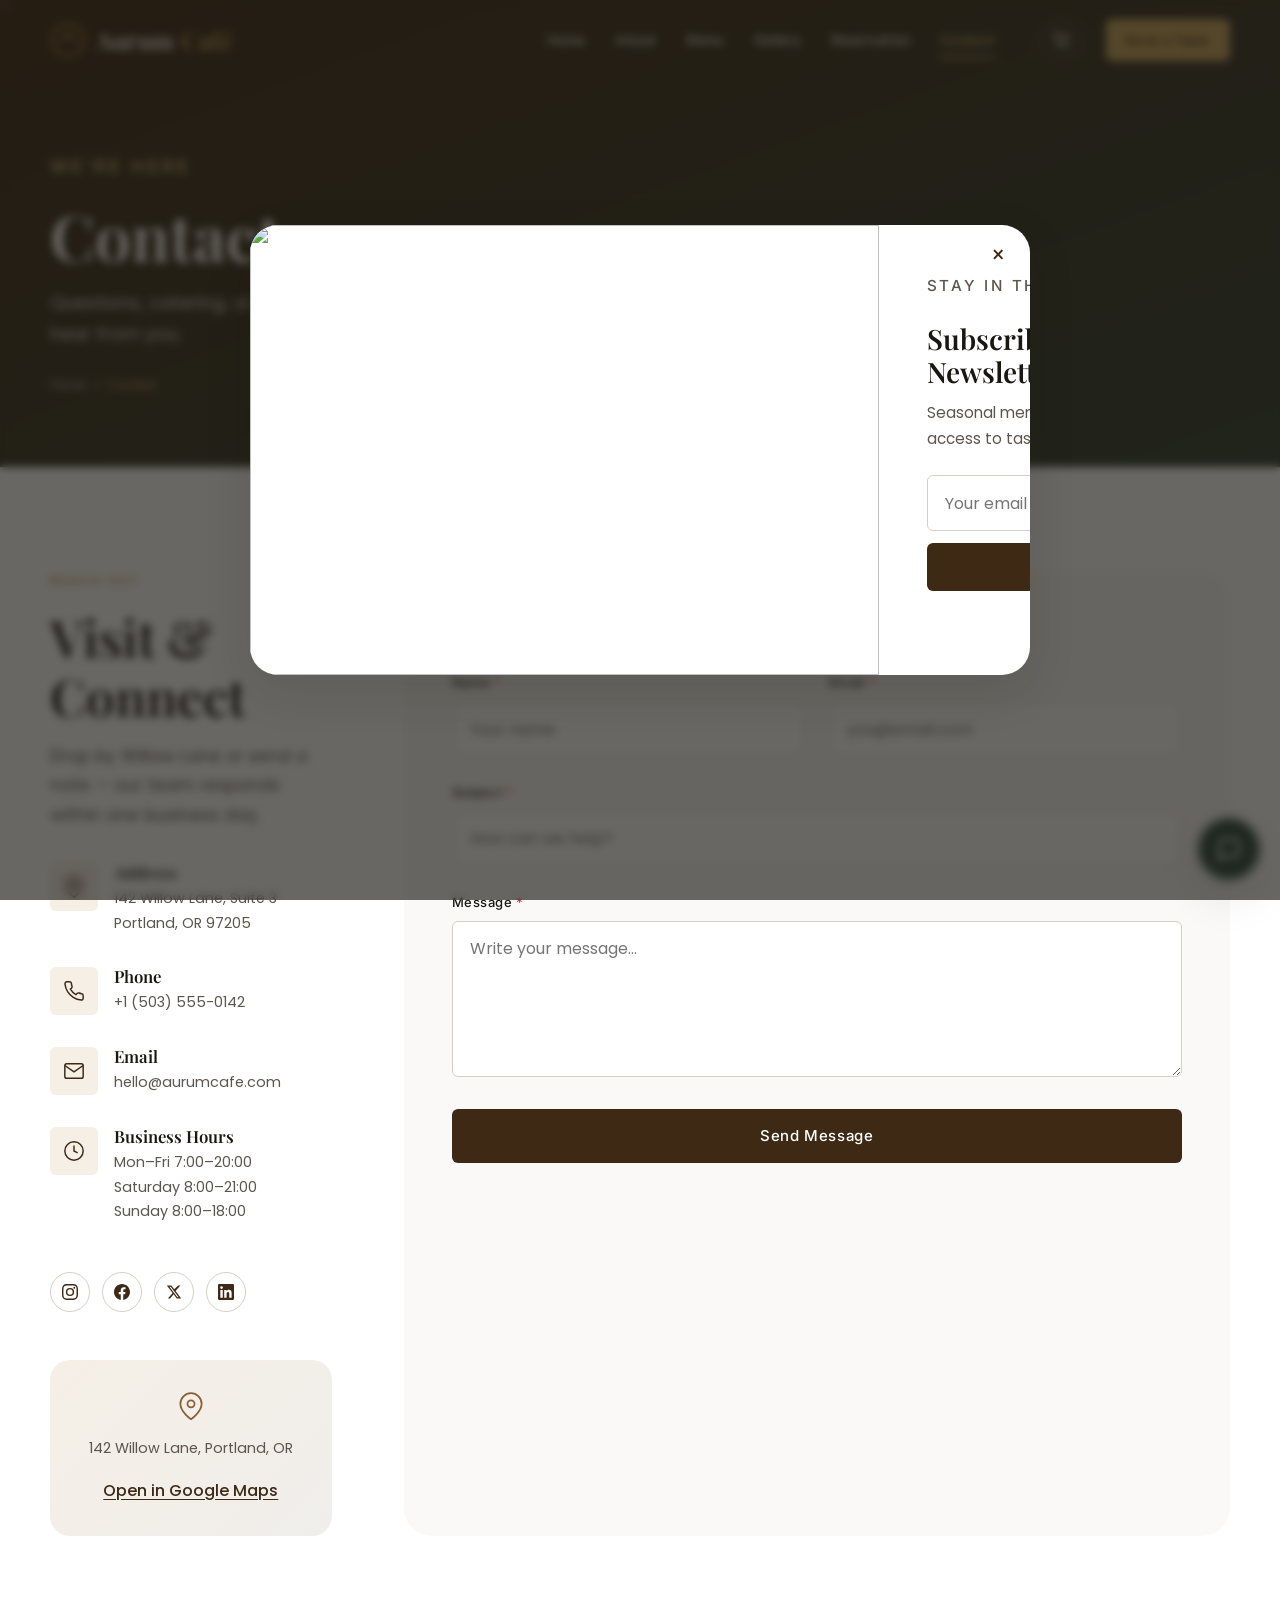
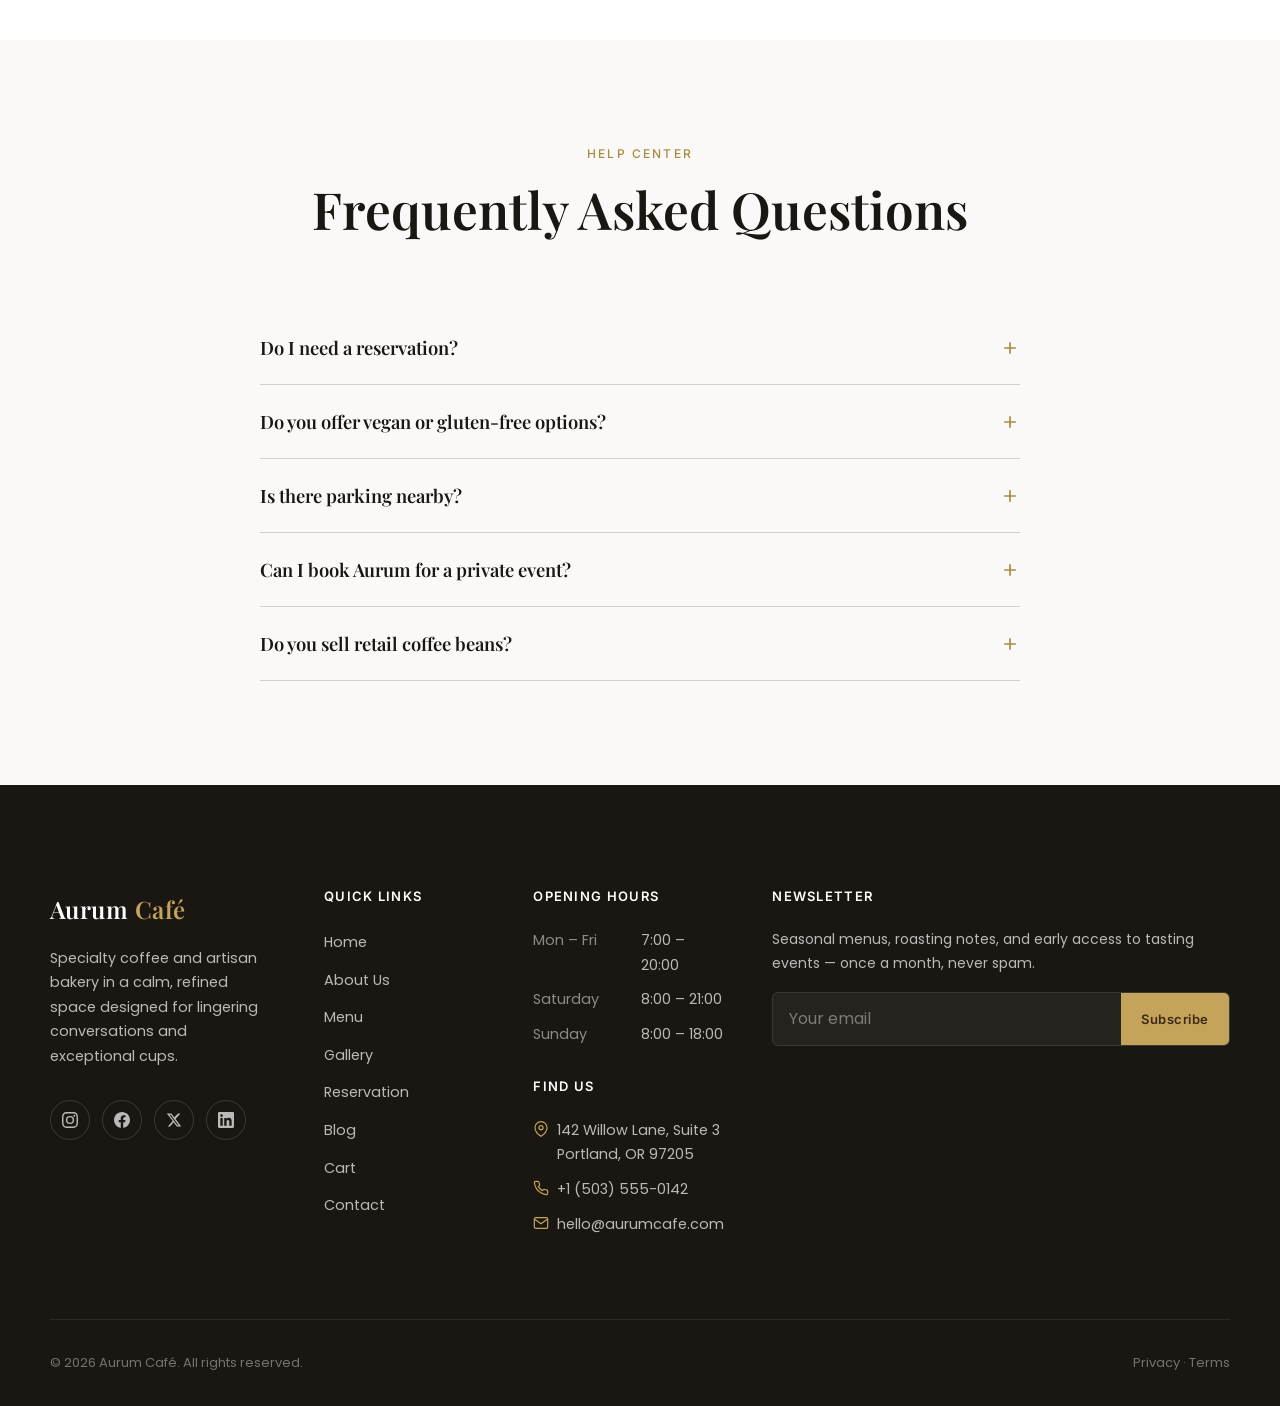
==== pages/contact.html @ f0be3039 "Initial project upload" ====
<!DOCTYPE html>
<html lang="en">
<head>
  <meta charset="UTF-8">
  <meta name="viewport" content="width=device-width, initial-scale=1.0">
  <meta name="description" content="Contact Aurum Café — address, phone, email, hours, and frequently asked questions.">
  <title>Contact — Aurum Café</title>
  <link rel="preconnect" href="https://fonts.googleapis.com">
  <link rel="preconnect" href="https://fonts.gstatic.com" crossorigin>
  <link href="https://fonts.googleapis.com/css2?family=Inter:wght@400;500;600&family=Playfair+Display:ital,wght@0,500;0,600;0,700;1,500&family=Poppins:wght@300;400;500;600&display=swap" rel="stylesheet">
  <link rel="stylesheet" href="../assets/css/style.css">
  <link rel="stylesheet" href="../assets/css/responsive.css">
  <link rel="icon" href="data:image/svg+xml,<svg xmlns='http://www.w3.org/2000/svg' viewBox='0 0 100 100'><text y='.9em' font-size='90'>☕</text></svg>">
</head>
<body>
  <div class="page-loader" aria-hidden="true"><div class="page-loader__brand">Aurum <span>Café</span></div></div>

  <header class="site-header" role="banner">
    <div class="container header-inner">
      <a href="../index.html" class="logo" aria-label="Aurum Café Home">
        <span class="logo-mark" aria-hidden="true"><svg viewBox="0 0 40 40" fill="none"><circle cx="20" cy="20" r="18" stroke="#c4a35a" stroke-width="2"/><path d="M12 24c2-6 4-10 8-10s6 4 8 10" stroke="#c4a35a" stroke-width="1.8" stroke-linecap="round"/><circle cx="20" cy="14" r="2.5" fill="#c4a35a"/></svg></span>
        <span class="logo-text">Aurum <span>Café</span></span>
      </a>
      <div class="header-actions header-actions--mobile">
        <a href="cart.html" class="nav-cart" aria-label="Shopping cart"><svg viewBox="0 0 24 24" fill="none" stroke="currentColor" stroke-width="1.8"><path d="M6 6h15l-1.5 9h-12z"/><circle cx="9" cy="20" r="1.2"/><circle cx="18" cy="20" r="1.2"/><path d="M6 6L5 3H2"/></svg><span class="nav-cart__count" data-cart-count hidden>0</span></a>
      </div>
      <button class="nav-toggle" aria-label="Open menu"><span></span><span></span><span></span></button>
      <nav class="nav" role="navigation" aria-label="Main">
        <ul class="nav-list">
          <li><a href="../index.html" class="nav-link">Home</a></li>
          <li><a href="about.html" class="nav-link">About</a></li>
          <li><a href="menu.html" class="nav-link">Menu</a></li>
          <li><a href="gallery.html" class="nav-link">Gallery</a></li>
          <li><a href="reservation.html" class="nav-link">Reservation</a></li>
          <li><a href="contact.html" class="nav-link">Contact</a></li>
        </ul>
        <div class="header-actions header-actions--desktop">
          <a href="cart.html" class="nav-cart" aria-label="Shopping cart"><svg viewBox="0 0 24 24" fill="none" stroke="currentColor" stroke-width="1.8"><path d="M6 6h15l-1.5 9h-12z"/><circle cx="9" cy="20" r="1.2"/><circle cx="18" cy="20" r="1.2"/><path d="M6 6L5 3H2"/></svg><span class="nav-cart__count" data-cart-count hidden>0</span></a>
          <a href="reservation.html" class="btn btn--gold btn--sm nav-cta">Book a Table</a>
        </div>
      </nav>
    </div>
  </header>

  <main>
    <section class="page-hero">
      <div class="page-hero__bg">
        <img src="https://images.unsplash.com/photo-1453614512568-c4024d13c247?auto=format&fit=crop&w=1600&q=80" alt="Café exterior" width="1600" height="900">
      </div>
      <div class="page-hero__overlay" aria-hidden="true"></div>
      <div class="container page-hero__content">
        <p class="eyebrow">We're Here</p>
        <h1>Contact</h1>
        <p>Questions, catering, or a simple hello — we'd love to hear from you.</p>
        <nav class="breadcrumb" aria-label="Breadcrumb"><a href="../index.html">Home</a> / <span>Contact</span></nav>
      </div>
    </section>

    <section class="section">
      <div class="container">
        <div class="contact-layout">
          <div class="reveal">
            <p class="eyebrow">Reach Out</p>
            <h2 class="section-title">Visit & Connect</h2>
            <p class="section-lead" style="margin-bottom: 2rem;">Drop by Willow Lane or send a note — our team responds within one business day.</p>

            <div class="contact-details">
              <div class="contact-detail">
                <div class="contact-detail__icon">
                  <svg viewBox="0 0 24 24" fill="none" stroke="currentColor" stroke-width="1.6"><path d="M21 10c0 7-9 13-9 13s-9-6-9-13a9 9 0 0118 0z"/><circle cx="12" cy="10" r="3"/></svg>
                </div>
                <div>
                  <h3>Address</h3>
                  <p>142 Willow Lane, Suite 3<br>Portland, OR 97205</p>
                </div>
              </div>
              <div class="contact-detail">
                <div class="contact-detail__icon">
                  <svg viewBox="0 0 24 24" fill="none" stroke="currentColor" stroke-width="1.6"><path d="M22 16.92v3a2 2 0 01-2.18 2 19.79 19.79 0 01-8.63-3.07 19.5 19.5 0 01-6-6 19.79 19.79 0 01-3.07-8.67A2 2 0 014.11 2h3a2 2 0 012 1.72c.127.96.361 1.903.7 2.81a2 2 0 01-.45 2.11L8.09 9.91a16 16 0 006 6l1.27-1.27a2 2 0 012.11-.45c.907.339 1.85.573 2.81.7A2 2 0 0122 16.92z"/></svg>
                </div>
                <div>
                  <h3>Phone</h3>
                  <p><a href="tel:+15035550142">+1 (503) 555-0142</a></p>
                </div>
              </div>
              <div class="contact-detail">
                <div class="contact-detail__icon">
                  <svg viewBox="0 0 24 24" fill="none" stroke="currentColor" stroke-width="1.6"><path d="M4 4h16c1.1 0 2 .9 2 2v12c0 1.1-.9 2-2 2H4c-1.1 0-2-.9-2-2V6c0-1.1.9-2 2-2z"/><path d="M22 6l-10 7L2 6"/></svg>
                </div>
                <div>
                  <h3>Email</h3>
                  <p><a href="mailto:hello@aurumcafe.com">hello@aurumcafe.com</a></p>
                </div>
              </div>
              <div class="contact-detail">
                <div class="contact-detail__icon">
                  <svg viewBox="0 0 24 24" fill="none" stroke="currentColor" stroke-width="1.6"><circle cx="12" cy="12" r="10"/><path d="M12 6v6l4 2"/></svg>
                </div>
                <div>
                  <h3>Business Hours</h3>
                  <p>Mon–Fri 7:00–20:00<br>Saturday 8:00–21:00<br>Sunday 8:00–18:00</p>
                </div>
              </div>
            </div>

            <div class="footer-social mt-2xl" style="justify-content:flex-start">
              <a href="https://instagram.com" class="social-link" style="border-color:var(--color-mid-gray);color:var(--color-coffee)" aria-label="Instagram" target="_blank" rel="noopener noreferrer"><svg viewBox="0 0 24 24" fill="currentColor"><path d="M12 2.163c3.204 0 3.584.012 4.85.07 3.252.148 4.771 1.691 4.919 4.919.058 1.265.069 1.645.069 4.849 0 3.205-.012 3.584-.069 4.849-.149 3.225-1.664 4.771-4.919 4.919-1.266.058-1.644.07-4.85.07-3.204 0-3.584-.012-4.849-.07-3.26-.149-4.771-1.699-4.919-4.92-.058-1.265-.07-1.644-.07-4.849 0-3.204.013-3.583.07-4.849.149-3.227 1.664-4.771 4.919-4.919 1.266-.057 1.645-.069 4.849-.069zM12 0C8.741 0 8.333.014 7.053.072 2.695.272.273 2.69.073 7.052.014 8.333 0 8.741 0 12c0 3.259.014 3.668.072 4.948.2 4.358 2.618 6.78 6.98 6.98C8.333 23.986 8.741 24 12 24c3.259 0 3.668-.014 4.948-.072 4.354-.2 6.782-2.618 6.979-6.98.059-1.28.073-1.689.073-4.948 0-3.259-.014-3.667-.072-4.947-.196-4.354-2.617-6.78-6.979-6.98C15.668.014 15.259 0 12 0zm0 5.838a6.162 6.162 0 100 12.324 6.162 6.162 0 000-12.324zM12 16a4 4 0 110-8 4 4 0 010 8zm6.406-11.845a1.44 1.44 0 100 2.881 1.44 1.44 0 000-2.881z"/></svg></a>
              <a href="https://facebook.com" class="social-link" style="border-color:var(--color-mid-gray);color:var(--color-coffee)" aria-label="Facebook" target="_blank" rel="noopener noreferrer"><svg viewBox="0 0 24 24" fill="currentColor"><path d="M24 12.073c0-6.627-5.373-12-12-12s-12 5.373-12 12c0 5.99 4.388 10.954 10.125 11.854v-8.385H7.078v-3.47h3.047V9.43c0-3.007 1.792-4.669 4.533-4.669 1.312 0 2.686.235 2.686.235v2.953H15.83c-1.491 0-1.956.925-1.956 1.874v2.25h3.328l-.532 3.47h-2.796v8.385C19.612 23.027 24 18.062 24 12.073z"/></svg></a>
              <a href="https://twitter.com" class="social-link" style="border-color:var(--color-mid-gray);color:var(--color-coffee)" aria-label="Twitter / X" target="_blank" rel="noopener noreferrer"><svg viewBox="0 0 24 24" fill="currentColor"><path d="M18.244 2.25h3.308l-7.227 8.26 8.502 11.24H16.17l-4.714-6.231-5.401 6.231H2.744l7.227-8.26L1.254 2.25H8.08l4.253 5.622L18.244 2.25zm-1.161 17.52h1.833L7.084 4.126H5.117L17.083 19.77z"/></svg></a>
              <a href="https://linkedin.com" class="social-link" style="border-color:var(--color-mid-gray);color:var(--color-coffee)" aria-label="LinkedIn" target="_blank" rel="noopener noreferrer"><svg viewBox="0 0 24 24" fill="currentColor"><path d="M20.447 20.452h-3.554v-5.569c0-1.328-.027-3.037-1.852-3.037-1.853 0-2.136 1.445-2.136 2.939v5.667H9.351V9h3.414v1.561h.046c.477-.9 1.637-1.85 3.37-1.85 3.601 0 4.267 2.37 4.267 5.455v6.286zM5.337 7.433a2.062 2.062 0 01-2.063-2.065 2.064 2.064 0 112.063 2.065zm1.782 13.019H3.555V9h3.564v11.452zM22.225 0H1.771C.792 0 0 .774 0 1.729v20.542C0 23.227.792 24 1.771 24h20.451C23.2 24 24 23.227 24 22.271V1.729C24 .774 23.2 0 22.222 0h.003z"/></svg></a>
            </div>

            <div class="map-embed mt-2xl">
              <div class="map-placeholder">
                <svg viewBox="0 0 24 24" fill="none" stroke="currentColor" stroke-width="1.5"><path d="M21 10c0 7-9 13-9 13s-9-6-9-13a9 9 0 0118 0z"/><circle cx="12" cy="10" r="3"/></svg>
                <p>142 Willow Lane, Portland, OR</p>
                <a href="https://maps.google.com/?q=Portland+OR+97205" target="_blank" rel="noopener noreferrer">Open in Google Maps</a>
              </div>
              <!-- Replace map-placeholder with a live iframe when you have an API key:
              <iframe title="Aurum Café location" src="https://www.google.com/maps/embed?pb=..." loading="lazy" referrerpolicy="no-referrer-when-downgrade" allowfullscreen></iframe>
              -->
            </div>
          </div>

          <div class="contact-form-wrap reveal reveal-delay-2">
            <h3 style="font-family:var(--font-display);font-size:1.5rem;margin-bottom:1.5rem;">Send a Message</h3>
            <form id="contact-form" data-validate novalidate>
              <div class="form-grid">
                <div class="form-group">
                  <label for="contact-name">Name <span class="req">*</span></label>
                  <input class="form-control" type="text" id="contact-name" name="name" placeholder="Your name" data-validate="required|min:2" autocomplete="name">
                  <span class="form-error">This field is required.</span>
                </div>
                <div class="form-group">
                  <label for="contact-email">Email <span class="req">*</span></label>
                  <input class="form-control" type="email" id="contact-email" name="email" placeholder="you@email.com" data-validate="required|email" autocomplete="email">
                  <span class="form-error">Please enter a valid email.</span>
                </div>
                <div class="form-group form-group--full">
                  <label for="contact-subject">Subject <span class="req">*</span></label>
                  <input class="form-control" type="text" id="contact-subject" name="subject" placeholder="How can we help?" data-validate="required|min:3">
                  <span class="form-error">Please enter a subject.</span>
                </div>
                <div class="form-group form-group--full">
                  <label for="contact-message">Message <span class="req">*</span></label>
                  <textarea class="form-control" id="contact-message" name="message" placeholder="Write your message…" rows="5" data-validate="required|min:10"></textarea>
                  <span class="form-error">Please enter at least 10 characters.</span>
                </div>
              </div>
              <button type="submit" class="btn btn--primary btn--lg mt-xl" style="width:100%">Send Message</button>
            </form>

            <div class="form-success" role="status">
              <div class="form-success__icon">
                <svg viewBox="0 0 24 24" fill="none" stroke="currentColor" stroke-width="2.5"><path d="M20 6L9 17l-5-5"/></svg>
              </div>
              <h3>Message Sent</h3>
              <p>Thank you for writing. Our team will reply within one business day.</p>
              <a href="../index.html" class="btn btn--secondary mt-xl">Back to Home</a>
            </div>
          </div>
        </div>
      </div>
    </section>

    <!-- FAQ -->
    <section class="section section--gray">
      <div class="container">
        <div class="section-header section-header--center reveal">
          <p class="eyebrow">Help Center</p>
          <h2 class="section-title">Frequently Asked Questions</h2>
        </div>
        <div class="faq-list reveal">
          <div class="faq-item">
            <button class="faq-question" type="button" aria-expanded="false">
              Do I need a reservation?
              <svg viewBox="0 0 24 24" fill="none" stroke="currentColor" stroke-width="2"><path d="M12 5v14M5 12h14"/></svg>
            </button>
            <div class="faq-answer">
              <p>Walk-ins are welcome. We recommend reserving for weekends, brunch, and parties of four or more so we can hold your preferred time.</p>
            </div>
          </div>
          <div class="faq-item">
            <button class="faq-question" type="button" aria-expanded="false">
              Do you offer vegan or gluten-free options?
              <svg viewBox="0 0 24 24" fill="none" stroke="currentColor" stroke-width="2"><path d="M12 5v14M5 12h14"/></svg>
            </button>
            <div class="faq-answer">
              <p>Yes. Plant-based milks are available for all drinks, and our kitchen marks vegan and gluten-conscious plates clearly on the menu. Ask staff about daily allergen notes.</p>
            </div>
          </div>
          <div class="faq-item">
            <button class="faq-question" type="button" aria-expanded="false">
              Is there parking nearby?
              <svg viewBox="0 0 24 24" fill="none" stroke="currentColor" stroke-width="2"><path d="M12 5v14M5 12h14"/></svg>
            </button>
            <div class="faq-answer">
              <p>Street parking is available on Willow Lane, with a public garage two blocks east on Oak Street. Bike racks are located at our entrance.</p>
            </div>
          </div>
          <div class="faq-item">
            <button class="faq-question" type="button" aria-expanded="false">
              Can I book Aurum for a private event?
              <svg viewBox="0 0 24 24" fill="none" stroke="currentColor" stroke-width="2"><path d="M12 5v14M5 12h14"/></svg>
            </button>
            <div class="faq-answer">
              <p>We host small private tastings and after-hours gatherings. Email <a href="mailto:hello@aurumcafe.com">hello@aurumcafe.com</a> with your date and guest count — we'll send a custom proposal.</p>
            </div>
          </div>
          <div class="faq-item">
            <button class="faq-question" type="button" aria-expanded="false">
              Do you sell retail coffee beans?
              <svg viewBox="0 0 24 24" fill="none" stroke="currentColor" stroke-width="2"><path d="M12 5v14M5 12h14"/></svg>
            </button>
            <div class="faq-answer">
              <p>Yes. Whole-bean bags of our current roast are available at the counter, with grind-to-order on request. Ask about our subscription for monthly deliveries.</p>
            </div>
          </div>
        </div>
      </div>
    </section>
  </main>

    <footer class="site-footer" role="contentinfo">
    <div class="container">
      <div class="footer-grid">
        <div class="footer-brand">
          <a href="../index.html" class="logo">
            <span class="logo-text">Aurum <span>Café</span></span>
          </a>
          <p>Specialty coffee and artisan bakery in a calm, refined space designed for lingering conversations and exceptional cups.</p>
          <div class="footer-social">
            <a href="https://instagram.com" class="social-link" aria-label="Instagram" target="_blank" rel="noopener noreferrer">
              <svg viewBox="0 0 24 24" fill="currentColor"><path d="M12 2.163c3.204 0 3.584.012 4.85.07 3.252.148 4.771 1.691 4.919 4.919.058 1.265.069 1.645.069 4.849 0 3.205-.012 3.584-.069 4.849-.149 3.225-1.664 4.771-4.919 4.919-1.266.058-1.644.07-4.85.07-3.204 0-3.584-.012-4.849-.07-3.26-.149-4.771-1.699-4.919-4.92-.058-1.265-.07-1.644-.07-4.849 0-3.204.013-3.583.07-4.849.149-3.227 1.664-4.771 4.919-4.919 1.266-.057 1.645-.069 4.849-.069zM12 0C8.741 0 8.333.014 7.053.072 2.695.272.273 2.69.073 7.052.014 8.333 0 8.741 0 12c0 3.259.014 3.668.072 4.948.2 4.358 2.618 6.78 6.98 6.98C8.333 23.986 8.741 24 12 24c3.259 0 3.668-.014 4.948-.072 4.354-.2 6.782-2.618 6.979-6.98.059-1.28.073-1.689.073-4.948 0-3.259-.014-3.667-.072-4.947-.196-4.354-2.617-6.78-6.979-6.98C15.668.014 15.259 0 12 0zm0 5.838a6.162 6.162 0 100 12.324 6.162 6.162 0 000-12.324zM12 16a4 4 0 110-8 4 4 0 010 8zm6.406-11.845a1.44 1.44 0 100 2.881 1.44 1.44 0 000-2.881z"/></svg>
            </a>
            <a href="https://facebook.com" class="social-link" aria-label="Facebook" target="_blank" rel="noopener noreferrer">
              <svg viewBox="0 0 24 24" fill="currentColor"><path d="M24 12.073c0-6.627-5.373-12-12-12s-12 5.373-12 12c0 5.99 4.388 10.954 10.125 11.854v-8.385H7.078v-3.47h3.047V9.43c0-3.007 1.792-4.669 4.533-4.669 1.312 0 2.686.235 2.686.235v2.953H15.83c-1.491 0-1.956.925-1.956 1.874v2.25h3.328l-.532 3.47h-2.796v8.385C19.612 23.027 24 18.062 24 12.073z"/></svg>
            </a>
            <a href="https://twitter.com" class="social-link" aria-label="Twitter / X" target="_blank" rel="noopener noreferrer">
              <svg viewBox="0 0 24 24" fill="currentColor"><path d="M18.244 2.25h3.308l-7.227 8.26 8.502 11.24H16.17l-4.714-6.231-5.401 6.231H2.744l7.227-8.26L1.254 2.25H8.08l4.253 5.622L18.244 2.25zm-1.161 17.52h1.833L7.084 4.126H5.117L17.083 19.77z"/></svg>
            </a>
            <a href="https://linkedin.com" class="social-link" aria-label="LinkedIn" target="_blank" rel="noopener noreferrer">
              <svg viewBox="0 0 24 24" fill="currentColor"><path d="M20.447 20.452h-3.554v-5.569c0-1.328-.027-3.037-1.852-3.037-1.853 0-2.136 1.445-2.136 2.939v5.667H9.351V9h3.414v1.561h.046c.477-.9 1.637-1.85 3.37-1.85 3.601 0 4.267 2.37 4.267 5.455v6.286zM5.337 7.433a2.062 2.062 0 01-2.063-2.065 2.064 2.064 0 112.063 2.065zm1.782 13.019H3.555V9h3.564v11.452zM22.225 0H1.771C.792 0 0 .774 0 1.729v20.542C0 23.227.792 24 1.771 24h20.451C23.2 24 24 23.227 24 22.271V1.729C24 .774 23.2 0 22.222 0h.003z"/></svg>
            </a>
          </div>
        </div>

        <div class="footer-col">
          <h4>Quick Links</h4>
          <ul class="footer-links">
            <li><a href="../index.html">Home</a></li>
            <li><a href="about.html">About Us</a></li>
            <li><a href="menu.html">Menu</a></li>
            <li><a href="gallery.html">Gallery</a></li>
            <li><a href="reservation.html">Reservation</a></li>
            <li><a href="blog.html">Blog</a></li>
            <li><a href="cart.html">Cart</a></li>
            <li><a href="contact.html">Contact</a></li>
          </ul>
        </div>

        <div class="footer-col">
          <h4>Opening Hours</h4>
          <ul class="footer-hours">
            <li><span class="day">Mon – Fri</span> <span>7:00 – 20:00</span></li>
            <li><span class="day">Saturday</span> <span>8:00 – 21:00</span></li>
            <li><span class="day">Sunday</span> <span>8:00 – 18:00</span></li>
          </ul>
          <h4 class="mt-xl">Find Us</h4>
          <ul class="footer-contact">
            <li>
              <svg viewBox="0 0 24 24" fill="none" stroke="currentColor" stroke-width="1.8"><path d="M21 10c0 7-9 13-9 13s-9-6-9-13a9 9 0 0118 0z"/><circle cx="12" cy="10" r="3"/></svg>
              <span>142 Willow Lane, Suite 3<br>Portland, OR 97205</span>
            </li>
            <li>
              <svg viewBox="0 0 24 24" fill="none" stroke="currentColor" stroke-width="1.8"><path d="M22 16.92v3a2 2 0 01-2.18 2 19.79 19.79 0 01-8.63-3.07 19.5 19.5 0 01-6-6 19.79 19.79 0 01-3.07-8.67A2 2 0 014.11 2h3a2 2 0 012 1.72c.127.96.361 1.903.7 2.81a2 2 0 01-.45 2.11L8.09 9.91a16 16 0 006 6l1.27-1.27a2 2 0 012.11-.45c.907.339 1.85.573 2.81.7A2 2 0 0122 16.92z"/></svg>
              <a href="tel:+15035550142">+1 (503) 555-0142</a>
            </li>
            <li>
              <svg viewBox="0 0 24 24" fill="none" stroke="currentColor" stroke-width="1.8"><path d="M4 4h16c1.1 0 2 .9 2 2v12c0 1.1-.9 2-2 2H4c-1.1 0-2-.9-2-2V6c0-1.1.9-2 2-2z"/><path d="M22 6l-10 7L2 6"/></svg>
              <a href="mailto:hello@aurumcafe.com">hello@aurumcafe.com</a>
            </li>
          </ul>
        </div>

        <div class="footer-col footer-newsletter">
          <h4>Newsletter</h4>
          <p>Seasonal menus, roasting notes, and early access to tasting events — once a month, never spam.</p>
          <form class="newsletter-form" data-validate>
            <label class="sr-only" for="newsletter-email">Email address</label>
            <input type="email" id="newsletter-email" name="email" placeholder="Your email" data-validate="required|email" required>
            <button type="submit">Subscribe</button>
          </form>
        </div>
      </div>

      <div class="footer-bottom">
        <p>&copy; 2026 Aurum Café. All rights reserved.</p>
        <p><a href="contact.html">Privacy</a> · <a href="contact.html">Terms</a></p>
      </div>
    </div>
  </footer>

  <a href="#" class="back-to-top" aria-label="Back to top"><svg viewBox="0 0 24 24" fill="none" stroke="currentColor" stroke-width="2"><path d="M18 15l-6-6-6 6"/></svg></a>
  <script src="../assets/js/products.js"></script>
  <script src="../assets/js/cart.js"></script>
  <script src="../assets/js/main.js"></script>
  <script src="../assets/js/animations.js"></script>
  <script src="../assets/js/ui-extras.js"></script>
</body>
</html>
---- assets/css/style.css ----
/* ============================================================
   AURUM CAFÉ — Premium Design System
   ============================================================ */

:root {
  /* Brand palette */
  --color-white: #ffffff;
  --color-off-white: #faf9f7;
  --color-light-gray: #f0eeeb;
  --color-mid-gray: #d4d0c8;
  --color-text: #1a1612;
  --color-text-muted: #5c564e;
  --color-text-soft: #8a8378;

  --color-coffee: #3d2914;
  --color-coffee-mid: #5c3d1e;
  --color-coffee-light: #8b5e34;
  --color-forest: #2c4a3e;
  --color-forest-mid: #3d6b58;
  --color-cream: #f5efe6;
  --color-cream-dark: #e8dfd0;
  --color-gold: #c4a35a;
  --color-gold-light: #d4b978;
  --color-gold-dark: #a88b3f;

  /* Surfaces */
  --bg-primary: var(--color-white);
  --bg-secondary: var(--color-off-white);
  --bg-tertiary: var(--color-light-gray);
  --bg-dark: var(--color-coffee);
  --bg-accent: var(--color-forest);

  /* Typography */
  --font-display: "Playfair Display", Georgia, serif;
  --font-body: "Poppins", sans-serif;
  --font-ui: "Inter", sans-serif;

  /* Spacing scale */
  --space-xs: 0.5rem;
  --space-sm: 0.75rem;
  --space-md: 1rem;
  --space-lg: 1.5rem;
  --space-xl: 2rem;
  --space-2xl: 3rem;
  --space-3xl: 4.5rem;
  --space-4xl: 6.5rem;
  --space-5xl: 9rem;

  /* Layout */
  --container: 1180px;
  --container-wide: 1320px;
  --header-h: 80px;
  --radius-sm: 6px;
  --radius-md: 12px;
  --radius-lg: 20px;
  --radius-xl: 28px;

  /* Effects */
  --shadow-sm: 0 2px 8px rgba(26, 22, 18, 0.06);
  --shadow-md: 0 8px 24px rgba(26, 22, 18, 0.08);
  --shadow-lg: 0 16px 48px rgba(26, 22, 18, 0.12);
  --shadow-glow: 0 8px 32px rgba(196, 163, 90, 0.2);
  --glass: rgba(255, 255, 255, 0.72);
  --glass-border: rgba(255, 255, 255, 0.35);
  --transition: 0.35s cubic-bezier(0.22, 1, 0.36, 1);
  --transition-fast: 0.2s ease;
}

/* ---- Reset ---- */
*,
*::before,
*::after {
  box-sizing: border-box;
  margin: 0;
  padding: 0;
}

html {
  scroll-behavior: smooth;
  font-size: 16px;
  -webkit-text-size-adjust: 100%;
}

body {
  font-family: var(--font-body);
  font-weight: 400;
  color: var(--color-text);
  background: var(--bg-primary);
  line-height: 1.7;
  overflow-x: hidden;
  -webkit-font-smoothing: antialiased;
}

img {
  max-width: 100%;
  height: auto;
  display: block;
}

a {
  color: inherit;
  text-decoration: none;
  transition: color var(--transition-fast), opacity var(--transition-fast);
}

ul, ol {
  list-style: none;
}

button, input, select, textarea {
  font-family: inherit;
  font-size: inherit;
  border: none;
  outline: none;
  background: none;
}

button {
  cursor: pointer;
}

address {
  font-style: normal;
}

/* ---- Accessibility ---- */
.sr-only {
  position: absolute;
  width: 1px;
  height: 1px;
  padding: 0;
  margin: -1px;
  overflow: hidden;
  clip: rect(0, 0, 0, 0);
  white-space: nowrap;
  border: 0;
}

:focus-visible {
  outline: 2px solid var(--color-gold);
  outline-offset: 3px;
}

/* ---- Typography ---- */
h1, h2, h3, h4, h5, h6 {
  font-family: var(--font-display);
  font-weight: 600;
  line-height: 1.15;
  color: var(--color-text);
}

.eyebrow {
  font-family: var(--font-ui);
  font-size: 0.75rem;
  font-weight: 500;
  letter-spacing: 0.18em;
  text-transform: uppercase;
  color: var(--color-gold-dark);
  margin-bottom: var(--space-md);
}

.section-title {
  font-size: clamp(2rem, 4vw, 3.25rem);
  margin-bottom: var(--space-md);
}

.section-lead {
  font-size: 1.0625rem;
  color: var(--color-text-muted);
  max-width: 540px;
  line-height: 1.75;
}

.text-center .section-lead {
  margin-inline: auto;
}

/* ---- Layout ---- */
.container {
  width: min(100% - 2.5rem, var(--container));
  margin-inline: auto;
}

.container--wide {
  width: min(100% - 2.5rem, var(--container-wide));
  margin-inline: auto;
}

.section {
  padding-block: var(--space-4xl);
}

.section--tight {
  padding-block: var(--space-3xl);
}

.section--cream {
  background: var(--color-cream);
}

.section--gray {
  background: var(--bg-secondary);
}

.section--dark {
  background: var(--bg-dark);
  color: var(--color-white);
}

.section--dark .section-title,
.section--dark h2,
.section--dark h3 {
  color: var(--color-white);
}

.section--dark .section-lead,
.section--dark .eyebrow {
  color: var(--color-cream-dark);
}

.section--forest {
  background: var(--bg-accent);
  color: var(--color-white);
}

.section-header {
  margin-bottom: var(--space-3xl);
}

.section-header--center {
  text-align: center;
}

/* ---- Buttons ---- */
.btn {
  position: relative;
  display: inline-flex;
  align-items: center;
  justify-content: center;
  gap: 0.5rem;
  padding: 0.95rem 1.85rem;
  font-family: var(--font-ui);
  font-size: 0.875rem;
  font-weight: 500;
  letter-spacing: 0.04em;
  border-radius: var(--radius-sm);
  transition: transform var(--transition), box-shadow var(--transition),
    background var(--transition), color var(--transition), border-color var(--transition);
  overflow: hidden;
  white-space: nowrap;
}

.btn::after {
  content: "";
  position: absolute;
  inset: 0;
  background: radial-gradient(circle at var(--ripple-x, 50%) var(--ripple-y, 50%),
    rgba(255, 255, 255, 0.35) 0%, transparent 60%);
  opacity: 0;
  transform: scale(0);
  transition: opacity 0.4s, transform 0.5s;
  pointer-events: none;
}

.btn:active::after {
  opacity: 1;
  transform: scale(2.5);
  transition: none;
}

.btn--primary {
  background: var(--color-coffee);
  color: var(--color-white);
}

.btn--primary:hover {
  background: var(--color-coffee-mid);
  transform: translateY(-2px);
  box-shadow: var(--shadow-md);
}

.btn--secondary {
  background: transparent;
  color: var(--color-coffee);
  border: 1.5px solid var(--color-coffee);
}

.btn--secondary:hover {
  background: var(--color-coffee);
  color: var(--color-white);
  transform: translateY(-2px);
}

.btn--gold {
  background: var(--color-gold);
  color: var(--color-coffee);
}

.btn--gold:hover {
  background: var(--color-gold-light);
  transform: translateY(-2px);
  box-shadow: var(--shadow-glow);
}

.btn--light {
  background: var(--color-white);
  color: var(--color-coffee);
}

.btn--light:hover {
  background: var(--color-cream);
  transform: translateY(-2px);
}

.btn--outline-light {
  background: transparent;
  color: var(--color-white);
  border: 1.5px solid rgba(255, 255, 255, 0.5);
}

.btn--outline-light:hover {
  background: var(--color-white);
  color: var(--color-coffee);
  border-color: var(--color-white);
}

.btn--sm {
  padding: 0.65rem 1.25rem;
  font-size: 0.8125rem;
}

.btn--lg {
  padding: 1.1rem 2.25rem;
  font-size: 0.9375rem;
}

.btn-group {
  display: flex;
  flex-wrap: wrap;
  gap: var(--space-md);
}

/* ---- Header / Nav ---- */
.site-header {
  position: fixed;
  top: 0;
  left: 0;
  right: 0;
  z-index: 1000;
  height: var(--header-h);
  transition: background var(--transition), box-shadow var(--transition),
    height var(--transition), backdrop-filter var(--transition);
}

.site-header.is-scrolled {
  height: 68px;
  background: var(--glass);
  backdrop-filter: blur(16px) saturate(1.4);
  -webkit-backdrop-filter: blur(16px) saturate(1.4);
  box-shadow: 0 1px 0 rgba(26, 22, 18, 0.06), var(--shadow-sm);
}

.site-header.is-scrolled .nav-link {
  color: var(--color-text);
}

.site-header.is-scrolled .logo-text {
  color: var(--color-coffee);
}

.site-header.is-scrolled .nav-toggle span {
  background: var(--color-coffee);
}

.header-inner {
  display: flex;
  align-items: center;
  justify-content: space-between;
  height: 100%;
}

.logo {
  display: flex;
  align-items: center;
  gap: 0.65rem;
  z-index: 1001;
}

.logo-mark {
  width: 36px;
  height: 36px;
  display: flex;
  align-items: center;
  justify-content: center;
}

.logo-mark svg {
  width: 100%;
  height: 100%;
}

.logo-text {
  font-family: var(--font-display);
  font-size: 1.5rem;
  font-weight: 600;
  color: var(--color-white);
  letter-spacing: 0.02em;
  transition: color var(--transition);
}

.logo-text span {
  color: var(--color-gold);
}

.nav {
  display: flex;
  align-items: center;
  gap: var(--space-xl);
}

.nav-list {
  display: flex;
  align-items: center;
  gap: 0.15rem;
}

.nav-link {
  position: relative;
  display: block;
  padding: 0.5rem 0.85rem;
  font-family: var(--font-ui);
  font-size: 0.875rem;
  font-weight: 450;
  color: rgba(255, 255, 255, 0.9);
  letter-spacing: 0.02em;
  transition: color var(--transition-fast);
}

.nav-link::after {
  content: "";
  position: absolute;
  bottom: 0.15rem;
  left: 0.85rem;
  right: 0.85rem;
  height: 1.5px;
  background: var(--color-gold);
  transform: scaleX(0);
  transform-origin: left;
  transition: transform var(--transition);
}

.nav-link:hover,
.nav-link.is-active {
  color: var(--color-gold-light);
}

.site-header.is-scrolled .nav-link:hover,
.site-header.is-scrolled .nav-link.is-active {
  color: var(--color-coffee);
}

.nav-link:hover::after,
.nav-link.is-active::after {
  transform: scaleX(1);
}

.nav-cta {
  margin-left: var(--space-sm);
}

.nav-toggle {
  display: none;
  flex-direction: column;
  justify-content: center;
  gap: 6px;
  width: 40px;
  height: 40px;
  z-index: 1001;
}

.nav-toggle span {
  display: block;
  width: 24px;
  height: 2px;
  background: var(--color-white);
  border-radius: 2px;
  transition: transform var(--transition), opacity var(--transition),
    background var(--transition);
  margin-inline: auto;
}

.nav-toggle.is-open span:nth-child(1) {
  transform: translateY(8px) rotate(45deg);
}

.nav-toggle.is-open span:nth-child(2) {
  opacity: 0;
}

.nav-toggle.is-open span:nth-child(3) {
  transform: translateY(-8px) rotate(-45deg);
}

/* Header on light pages (no hero overlay) */
.site-header--solid {
  background: var(--glass);
  backdrop-filter: blur(16px);
  -webkit-backdrop-filter: blur(16px);
  box-shadow: 0 1px 0 rgba(26, 22, 18, 0.06);
}

.site-header--solid .logo-text,
.site-header--solid .nav-link {
  color: var(--color-text);
}

.site-header--solid .nav-link:hover,
.site-header--solid .nav-link.is-active {
  color: var(--color-coffee);
}

.site-header--solid .nav-toggle span {
  background: var(--color-coffee);
}

/* ---- Page Hero (inner pages) ---- */
.page-hero {
  position: relative;
  min-height: 42vh;
  display: flex;
  align-items: flex-end;
  padding: calc(var(--header-h) + var(--space-3xl)) 0 var(--space-3xl);
  background: var(--color-coffee);
  overflow: hidden;
}

.page-hero__bg {
  position: absolute;
  inset: 0;
}

.page-hero__bg img {
  width: 100%;
  height: 100%;
  object-fit: cover;
  opacity: 0.45;
}

.page-hero__overlay {
  position: absolute;
  inset: 0;
  background: linear-gradient(
    160deg,
    rgba(61, 41, 20, 0.85) 0%,
    rgba(44, 74, 62, 0.7) 100%
  );
}

.page-hero__content {
  position: relative;
  z-index: 1;
  color: var(--color-white);
}

.page-hero__content .eyebrow {
  color: var(--color-gold-light);
}

.page-hero__content h1 {
  font-size: clamp(2.5rem, 6vw, 4rem);
  color: var(--color-white);
  margin-bottom: var(--space-md);
}

.page-hero__content p {
  font-size: 1.125rem;
  color: rgba(255, 255, 255, 0.8);
  max-width: 480px;
}

.breadcrumb {
  display: flex;
  align-items: center;
  gap: 0.5rem;
  margin-top: var(--space-lg);
  font-family: var(--font-ui);
  font-size: 0.8125rem;
  color: rgba(255, 255, 255, 0.6);
}

.breadcrumb a:hover {
  color: var(--color-gold-light);
}

.breadcrumb span {
  color: var(--color-gold);
}

/* ---- Home Hero ---- */
.hero {
  position: relative;
  min-height: 100vh;
  min-height: 100dvh;
  display: flex;
  align-items: center;
  overflow: hidden;
  background: var(--color-coffee);
}

.hero__media {
  position: absolute;
  inset: 0;
}

.hero__media img {
  width: 100%;
  height: 100%;
  object-fit: cover;
  animation: heroZoom 20s ease-in-out infinite alternate;
}

@keyframes heroZoom {
  from { transform: scale(1); }
  to { transform: scale(1.08); }
}

.hero__overlay {
  position: absolute;
  inset: 0;
  background:
    linear-gradient(
      105deg,
      rgba(26, 22, 18, 0.78) 0%,
      rgba(61, 41, 20, 0.55) 45%,
      rgba(44, 74, 62, 0.35) 100%
    );
}

.hero__content {
  position: relative;
  z-index: 2;
  padding-top: var(--header-h);
  max-width: 640px;
  color: var(--color-white);
}

.hero__brand {
  font-family: var(--font-display);
  font-size: clamp(3.5rem, 9vw, 6.5rem);
  font-weight: 700;
  line-height: 0.95;
  letter-spacing: -0.02em;
  color: var(--color-white);
  margin-bottom: var(--space-lg);
}

.hero__brand em {
  font-style: italic;
  color: var(--color-gold);
  font-weight: 500;
}

.hero__tagline {
  font-family: var(--font-body);
  font-size: clamp(1.05rem, 2vw, 1.25rem);
  font-weight: 300;
  color: rgba(255, 255, 255, 0.85);
  line-height: 1.65;
  margin-bottom: var(--space-2xl);
  max-width: 420px;
}

.hero__scroll {
  position: absolute;
  bottom: 2.5rem;
  left: 50%;
  transform: translateX(-50%);
  z-index: 2;
  display: flex;
  flex-direction: column;
  align-items: center;
  gap: 0.5rem;
  color: rgba(255, 255, 255, 0.6);
  font-family: var(--font-ui);
  font-size: 0.6875rem;
  letter-spacing: 0.15em;
  text-transform: uppercase;
  animation: bounceSoft 2.5s ease-in-out infinite;
}

.hero__scroll-line {
  width: 1px;
  height: 40px;
  background: linear-gradient(to bottom, var(--color-gold), transparent);
}

@keyframes bounceSoft {
  0%, 100% { transform: translateX(-50%) translateY(0); }
  50% { transform: translateX(-50%) translateY(8px); }
}

/* ---- Featured / Popular Menu ---- */
.menu-grid {
  display: grid;
  grid-template-columns: repeat(3, 1fr);
  gap: var(--space-xl);
}

.menu-card {
  position: relative;
  background: var(--color-white);
  border-radius: var(--radius-lg);
  overflow: hidden;
  box-shadow: var(--shadow-sm);
  transition: transform var(--transition), box-shadow var(--transition);
}

.menu-card:hover {
  transform: translateY(-6px);
  box-shadow: var(--shadow-lg);
}

.menu-card__image {
  position: relative;
  aspect-ratio: 4 / 3;
  overflow: hidden;
}

.menu-card__image img {
  width: 100%;
  height: 100%;
  object-fit: cover;
  transition: transform 0.6s cubic-bezier(0.22, 1, 0.36, 1);
}

.menu-card:hover .menu-card__image img {
  transform: scale(1.08);
}

.menu-card__tag {
  position: absolute;
  top: 1rem;
  left: 1rem;
  padding: 0.3rem 0.75rem;
  font-family: var(--font-ui);
  font-size: 0.6875rem;
  font-weight: 600;
  letter-spacing: 0.08em;
  text-transform: uppercase;
  background: var(--color-gold);
  color: var(--color-coffee);
  border-radius: 4px;
  z-index: 1;
}

.menu-card__tag--new {
  background: var(--color-forest);
  color: var(--color-white);
}

.menu-card__tag--popular {
  background: var(--color-coffee);
  color: var(--color-white);
}

.menu-card__body {
  padding: var(--space-lg) var(--space-xl);
}

.menu-card__meta {
  display: flex;
  justify-content: space-between;
  align-items: baseline;
  gap: var(--space-md);
  margin-bottom: var(--space-sm);
}

.menu-card__name {
  font-family: var(--font-display);
  font-size: 1.35rem;
  font-weight: 600;
}

.menu-card__price {
  font-family: var(--font-ui);
  font-size: 1.05rem;
  font-weight: 600;
  color: var(--color-coffee-light);
  white-space: nowrap;
}

.menu-card__desc {
  font-size: 0.9rem;
  color: var(--color-text-muted);
  line-height: 1.6;
}

/* ---- Features / Why Us ---- */
.features-grid {
  display: grid;
  grid-template-columns: repeat(4, 1fr);
  gap: var(--space-xl);
}

.feature-item {
  text-align: center;
  padding: var(--space-xl) var(--space-lg);
}

.feature-item__icon {
  width: 64px;
  height: 64px;
  margin: 0 auto var(--space-lg);
  display: flex;
  align-items: center;
  justify-content: center;
  background: var(--color-cream);
  border-radius: 50%;
  color: var(--color-coffee);
  transition: background var(--transition), color var(--transition),
    transform var(--transition);
}

.feature-item:hover .feature-item__icon {
  background: var(--color-coffee);
  color: var(--color-gold);
  transform: scale(1.08);
}

.feature-item__icon svg {
  width: 28px;
  height: 28px;
}

.feature-item h3 {
  font-size: 1.2rem;
  margin-bottom: var(--space-sm);
}

.feature-item p {
  font-size: 0.9rem;
  color: var(--color-text-muted);
  line-height: 1.65;
}

/* ---- Reviews ---- */
.reviews-grid {
  display: grid;
  grid-template-columns: repeat(3, 1fr);
  gap: var(--space-xl);
}

.review-card {
  padding: var(--space-2xl) var(--space-xl);
  background: var(--color-white);
  border-radius: var(--radius-lg);
  border: 1px solid var(--color-light-gray);
  transition: border-color var(--transition), box-shadow var(--transition);
}

.review-card:hover {
  border-color: var(--color-cream-dark);
  box-shadow: var(--shadow-md);
}

.review-card__stars {
  display: flex;
  gap: 3px;
  color: var(--color-gold);
  margin-bottom: var(--space-md);
}

.review-card__stars svg {
  width: 16px;
  height: 16px;
  fill: currentColor;
}

.review-card__text {
  font-family: var(--font-display);
  font-size: 1.1rem;
  font-style: italic;
  line-height: 1.6;
  color: var(--color-text);
  margin-bottom: var(--space-xl);
}

.review-card__author {
  display: flex;
  align-items: center;
  gap: var(--space-md);
}

.review-card__avatar {
  width: 48px;
  height: 48px;
  border-radius: 50%;
  object-fit: cover;
}

.review-card__name {
  font-family: var(--font-ui);
  font-size: 0.9rem;
  font-weight: 600;
}

.review-card__role {
  font-size: 0.8rem;
  color: var(--color-text-soft);
}

/* ---- Stats ---- */
.stats-bar {
  display: grid;
  grid-template-columns: repeat(4, 1fr);
  gap: var(--space-xl);
  text-align: center;
}

.stat-item__number {
  font-family: var(--font-display);
  font-size: clamp(2.5rem, 5vw, 3.75rem);
  font-weight: 700;
  color: var(--color-gold);
  line-height: 1;
  margin-bottom: var(--space-sm);
}

.stat-item__label {
  font-family: var(--font-ui);
  font-size: 0.875rem;
  letter-spacing: 0.06em;
  text-transform: uppercase;
  color: rgba(255, 255, 255, 0.7);
}

/* ---- Gallery Preview ---- */
.gallery-preview {
  display: grid;
  grid-template-columns: repeat(4, 1fr);
  grid-template-rows: repeat(2, 200px);
  gap: var(--space-md);
}

.gallery-preview__item {
  position: relative;
  overflow: hidden;
  border-radius: var(--radius-md);
}

.gallery-preview__item:first-child {
  grid-column: span 2;
  grid-row: span 2;
}

.gallery-preview__item img {
  width: 100%;
  height: 100%;
  object-fit: cover;
  transition: transform 0.7s cubic-bezier(0.22, 1, 0.36, 1);
}

.gallery-preview__item:hover img {
  transform: scale(1.1);
}

.gallery-preview__item::after {
  content: "";
  position: absolute;
  inset: 0;
  background: rgba(61, 41, 20, 0.3);
  opacity: 0;
  transition: opacity var(--transition);
}

.gallery-preview__item:hover::after {
  opacity: 1;
}

/* ---- CTA Banner ---- */
.cta-banner {
  position: relative;
  padding: var(--space-4xl) 0;
  overflow: hidden;
  text-align: center;
}

.cta-banner__bg {
  position: absolute;
  inset: 0;
}

.cta-banner__bg img {
  width: 100%;
  height: 100%;
  object-fit: cover;
}

.cta-banner__overlay {
  position: absolute;
  inset: 0;
  background: linear-gradient(
    135deg,
    rgba(61, 41, 20, 0.9) 0%,
    rgba(44, 74, 62, 0.85) 100%
  );
}

.cta-banner__content {
  position: relative;
  z-index: 1;
  color: var(--color-white);
  max-width: 600px;
  margin-inline: auto;
}

.cta-banner__content h2 {
  font-size: clamp(2rem, 4vw, 3rem);
  color: var(--color-white);
  margin-bottom: var(--space-md);
}

.cta-banner__content p {
  color: rgba(255, 255, 255, 0.8);
  margin-bottom: var(--space-2xl);
  font-size: 1.0625rem;
}

.cta-banner__content .btn-group {
  justify-content: center;
}

/* ---- Footer ---- */
.site-footer {
  background: var(--color-text);
  color: rgba(255, 255, 255, 0.7);
  padding-top: var(--space-4xl);
}

.footer-grid {
  display: grid;
  grid-template-columns: 1.4fr 1fr 1fr 1.2fr;
  gap: var(--space-2xl);
  padding-bottom: var(--space-3xl);
  border-bottom: 1px solid rgba(255, 255, 255, 0.08);
}

.footer-brand .logo-text {
  color: var(--color-white);
  margin-bottom: var(--space-md);
  display: inline-block;
}

.footer-brand p {
  font-size: 0.9rem;
  line-height: 1.7;
  margin-bottom: var(--space-xl);
  max-width: 280px;
}

.footer-social {
  display: flex;
  gap: 0.75rem;
}

.social-link {
  width: 40px;
  height: 40px;
  display: flex;
  align-items: center;
  justify-content: center;
  border: 1px solid rgba(255, 255, 255, 0.15);
  border-radius: 50%;
  color: rgba(255, 255, 255, 0.7);
  transition: background var(--transition), color var(--transition),
    border-color var(--transition), transform var(--transition);
}

.social-link:hover {
  background: var(--color-gold);
  border-color: var(--color-gold);
  color: var(--color-coffee);
  transform: translateY(-2px);
}

.social-link svg {
  width: 16px;
  height: 16px;
}

.footer-col h4 {
  font-family: var(--font-ui);
  font-size: 0.8125rem;
  font-weight: 600;
  letter-spacing: 0.1em;
  text-transform: uppercase;
  color: var(--color-white);
  margin-bottom: var(--space-lg);
}

.footer-links li + li {
  margin-top: 0.65rem;
}

.footer-links a {
  font-size: 0.9rem;
  transition: color var(--transition-fast), padding-left var(--transition-fast);
}

.footer-links a:hover {
  color: var(--color-gold);
  padding-left: 4px;
}

.footer-hours li,
.footer-contact li {
  font-size: 0.9rem;
  margin-bottom: 0.65rem;
  display: flex;
  gap: 0.5rem;
}

.footer-hours li span:first-child,
.footer-contact li svg {
  flex-shrink: 0;
}

.footer-hours .day {
  min-width: 100px;
  color: rgba(255, 255, 255, 0.5);
}

.footer-contact svg {
  width: 16px;
  height: 16px;
  margin-top: 3px;
  color: var(--color-gold);
}

.footer-newsletter p {
  font-size: 0.875rem;
  margin-bottom: var(--space-md);
}

.newsletter-form {
  display: flex;
  gap: 0;
  border-radius: var(--radius-sm);
  overflow: hidden;
  border: 1px solid rgba(255, 255, 255, 0.15);
}

.newsletter-form input {
  flex: 1;
  padding: 0.85rem 1rem;
  background: rgba(255, 255, 255, 0.05);
  color: var(--color-white);
  min-width: 0;
}

.newsletter-form input::placeholder {
  color: rgba(255, 255, 255, 0.4);
}

.newsletter-form button {
  padding: 0.85rem 1.25rem;
  background: var(--color-gold);
  color: var(--color-coffee);
  font-family: var(--font-ui);
  font-size: 0.8125rem;
  font-weight: 600;
  letter-spacing: 0.04em;
  transition: background var(--transition-fast);
  white-space: nowrap;
}

.newsletter-form button:hover {
  background: var(--color-gold-light);
}

.footer-bottom {
  display: flex;
  align-items: center;
  justify-content: space-between;
  padding: var(--space-xl) 0;
  font-size: 0.8125rem;
  color: rgba(255, 255, 255, 0.4);
}

.footer-bottom a:hover {
  color: var(--color-gold);
}

/* ---- Back to Top ---- */
.back-to-top {
  position: fixed;
  bottom: 2rem;
  right: 2rem;
  z-index: 900;
  width: 48px;
  height: 48px;
  display: flex;
  align-items: center;
  justify-content: center;
  background: var(--color-coffee);
  color: var(--color-white);
  border-radius: 50%;
  box-shadow: var(--shadow-md);
  opacity: 0;
  visibility: hidden;
  transform: translateY(12px);
  transition: opacity var(--transition), visibility var(--transition),
    transform var(--transition), background var(--transition);
}

.back-to-top.is-visible {
  opacity: 1;
  visibility: visible;
  transform: translateY(0);
}

.back-to-top:hover {
  background: var(--color-gold);
  color: var(--color-coffee);
}

.back-to-top svg {
  width: 20px;
  height: 20px;
}

/* ---- About Page ---- */
.story-grid {
  display: grid;
  grid-template-columns: 1fr 1fr;
  gap: var(--space-3xl);
  align-items: center;
}

.story-grid__image {
  position: relative;
  border-radius: var(--radius-xl);
  overflow: hidden;
  aspect-ratio: 4 / 5;
}

.story-grid__image img {
  width: 100%;
  height: 100%;
  object-fit: cover;
}

.story-grid__image::before {
  content: "";
  position: absolute;
  inset: auto -20px -20px auto;
  width: 60%;
  height: 60%;
  border: 2px solid var(--color-gold);
  border-radius: var(--radius-xl);
  z-index: -1;
}

.mvv-grid {
  display: grid;
  grid-template-columns: repeat(3, 1fr);
  gap: var(--space-xl);
}

.mvv-card {
  padding: var(--space-2xl);
  background: var(--color-white);
  border-radius: var(--radius-lg);
  border-top: 3px solid var(--color-gold);
  box-shadow: var(--shadow-sm);
  transition: transform var(--transition), box-shadow var(--transition);
}

.mvv-card:hover {
  transform: translateY(-4px);
  box-shadow: var(--shadow-md);
}

.mvv-card h3 {
  font-size: 1.4rem;
  margin-bottom: var(--space-md);
}

.mvv-card p {
  color: var(--color-text-muted);
  font-size: 0.95rem;
}

.values-list {
  display: grid;
  grid-template-columns: repeat(2, 1fr);
  gap: var(--space-xl);
}

.value-item {
  display: flex;
  gap: var(--space-lg);
  padding: var(--space-lg);
}

.value-item__num {
  font-family: var(--font-display);
  font-size: 2rem;
  font-weight: 700;
  color: var(--color-gold);
  line-height: 1;
  flex-shrink: 0;
}

.value-item h3 {
  font-size: 1.15rem;
  margin-bottom: var(--space-xs);
}

.value-item p {
  font-size: 0.9rem;
  color: var(--color-text-muted);
}

.team-grid {
  display: grid;
  grid-template-columns: repeat(4, 1fr);
  gap: var(--space-xl);
}

.team-card {
  text-align: center;
}

.team-card__image {
  position: relative;
  aspect-ratio: 3 / 4;
  border-radius: var(--radius-lg);
  overflow: hidden;
  margin-bottom: var(--space-lg);
}

.team-card__image img {
  width: 100%;
  height: 100%;
  object-fit: cover;
  transition: transform 0.6s ease;
}

.team-card:hover .team-card__image img {
  transform: scale(1.05);
}

.team-card h3 {
  font-size: 1.2rem;
  margin-bottom: 0.25rem;
}

.team-card__role {
  font-family: var(--font-ui);
  font-size: 0.8125rem;
  color: var(--color-gold-dark);
  letter-spacing: 0.06em;
  text-transform: uppercase;
}

.timeline {
  position: relative;
  max-width: 720px;
  margin-inline: auto;
  padding-left: var(--space-2xl);
}

.timeline::before {
  content: "";
  position: absolute;
  left: 0;
  top: 0;
  bottom: 0;
  width: 2px;
  background: var(--color-cream-dark);
}

.timeline-item {
  position: relative;
  padding-bottom: var(--space-2xl);
}

.timeline-item:last-child {
  padding-bottom: 0;
}

.timeline-item::before {
  content: "";
  position: absolute;
  left: calc(-1 * var(--space-2xl) - 5px);
  top: 6px;
  width: 12px;
  height: 12px;
  border-radius: 50%;
  background: var(--color-gold);
  border: 3px solid var(--color-cream);
  box-shadow: 0 0 0 2px var(--color-gold);
}

.timeline-item__year {
  font-family: var(--font-ui);
  font-size: 0.8125rem;
  font-weight: 600;
  color: var(--color-gold-dark);
  letter-spacing: 0.08em;
  margin-bottom: var(--space-xs);
}

.timeline-item h3 {
  font-size: 1.25rem;
  margin-bottom: var(--space-sm);
}

.timeline-item p {
  color: var(--color-text-muted);
  font-size: 0.95rem;
}

.achievements-grid {
  display: grid;
  grid-template-columns: repeat(3, 1fr);
  gap: var(--space-xl);
}

.achievement-card {
  text-align: center;
  padding: var(--space-2xl) var(--space-xl);
  background: rgba(255, 255, 255, 0.06);
  border: 1px solid rgba(255, 255, 255, 0.1);
  border-radius: var(--radius-lg);
}

.achievement-card__icon {
  font-size: 2rem;
  margin-bottom: var(--space-md);
  color: var(--color-gold);
}

.achievement-card h3 {
  font-size: 1.15rem;
  margin-bottom: var(--space-sm);
  color: var(--color-white);
}

.achievement-card p {
  font-size: 0.875rem;
  color: rgba(255, 255, 255, 0.6);
}

/* ---- Menu Page Filters ---- */
.menu-filters {
  display: flex;
  flex-wrap: wrap;
  justify-content: center;
  gap: 0.5rem;
  margin-bottom: var(--space-3xl);
}

.filter-btn {
  padding: 0.65rem 1.35rem;
  font-family: var(--font-ui);
  font-size: 0.8125rem;
  font-weight: 500;
  letter-spacing: 0.04em;
  color: var(--color-text-muted);
  background: transparent;
  border: 1.5px solid var(--color-mid-gray);
  border-radius: 999px;
  transition: all var(--transition-fast);
}

.filter-btn:hover {
  border-color: var(--color-coffee);
  color: var(--color-coffee);
}

.filter-btn.is-active {
  background: var(--color-coffee);
  border-color: var(--color-coffee);
  color: var(--color-white);
}

.menu-items-grid {
  display: grid;
  grid-template-columns: repeat(3, 1fr);
  gap: var(--space-xl);
}

.menu-item {
  opacity: 1;
  transform: scale(1);
  transition: opacity 0.35s ease, transform 0.35s ease;
}

.menu-item.is-hidden {
  display: none;
}

.menu-item.is-filtering {
  opacity: 0;
  transform: scale(0.95);
}

/* ---- Gallery Page ---- */
.gallery-grid {
  display: grid;
  grid-template-columns: repeat(3, 1fr);
  gap: var(--space-md);
}

.gallery-item {
  position: relative;
  aspect-ratio: 1;
  overflow: hidden;
  border-radius: var(--radius-md);
  cursor: pointer;
}

.gallery-item--wide {
  grid-column: span 2;
  aspect-ratio: 2 / 1;
}

.gallery-item--tall {
  grid-row: span 2;
  aspect-ratio: auto;
  height: 100%;
}

.gallery-item img {
  width: 100%;
  height: 100%;
  object-fit: cover;
  transition: transform 0.7s cubic-bezier(0.22, 1, 0.36, 1);
}

.gallery-item:hover img {
  transform: scale(1.1);
}

.gallery-item__overlay {
  position: absolute;
  inset: 0;
  background: rgba(61, 41, 20, 0.5);
  display: flex;
  align-items: center;
  justify-content: center;
  opacity: 0;
  transition: opacity var(--transition);
}

.gallery-item:hover .gallery-item__overlay {
  opacity: 1;
}

.gallery-item__overlay svg {
  width: 32px;
  height: 32px;
  color: var(--color-white);
}

/* Lightbox */
.lightbox {
  position: fixed;
  inset: 0;
  z-index: 2000;
  background: rgba(26, 22, 18, 0.92);
  display: flex;
  align-items: center;
  justify-content: center;
  opacity: 0;
  visibility: hidden;
  transition: opacity var(--transition), visibility var(--transition);
  padding: var(--space-xl);
}

.lightbox.is-open {
  opacity: 1;
  visibility: visible;
}

.lightbox__img {
  max-width: 90vw;
  max-height: 85vh;
  object-fit: contain;
  border-radius: var(--radius-md);
  transform: scale(0.92);
  transition: transform var(--transition);
}

.lightbox.is-open .lightbox__img {
  transform: scale(1);
}

.lightbox__close,
.lightbox__prev,
.lightbox__next {
  position: absolute;
  width: 48px;
  height: 48px;
  display: flex;
  align-items: center;
  justify-content: center;
  background: rgba(255, 255, 255, 0.1);
  color: var(--color-white);
  border-radius: 50%;
  transition: background var(--transition-fast);
}

.lightbox__close:hover,
.lightbox__prev:hover,
.lightbox__next:hover {
  background: var(--color-gold);
  color: var(--color-coffee);
}

.lightbox__close {
  top: 1.5rem;
  right: 1.5rem;
}

.lightbox__prev {
  left: 1.5rem;
  top: 50%;
  transform: translateY(-50%);
}

.lightbox__next {
  right: 1.5rem;
  top: 50%;
  transform: translateY(-50%);
}

.lightbox__close svg,
.lightbox__prev svg,
.lightbox__next svg {
  width: 22px;
  height: 22px;
}

/* ---- Forms ---- */
.form-grid {
  display: grid;
  grid-template-columns: 1fr 1fr;
  gap: var(--space-lg);
}

.form-group {
  display: flex;
  flex-direction: column;
  gap: 0.5rem;
}

.form-group--full {
  grid-column: 1 / -1;
}

.form-group label {
  font-family: var(--font-ui);
  font-size: 0.8125rem;
  font-weight: 500;
  letter-spacing: 0.04em;
  color: var(--color-text);
}

.form-group label .req {
  color: #c0392b;
}

.form-control {
  padding: 0.9rem 1.1rem;
  background: var(--color-white);
  border: 1.5px solid var(--color-mid-gray);
  border-radius: var(--radius-sm);
  color: var(--color-text);
  transition: border-color var(--transition-fast), box-shadow var(--transition-fast);
}

.form-control:focus {
  border-color: var(--color-coffee-light);
  box-shadow: 0 0 0 3px rgba(139, 94, 52, 0.12);
}

.form-control.is-invalid {
  border-color: #c0392b;
}

.form-control.is-valid {
  border-color: var(--color-forest-mid);
}

.form-error {
  font-size: 0.775rem;
  color: #c0392b;
  display: none;
}

.form-group.has-error .form-error {
  display: block;
}

.form-group select.form-control {
  appearance: none;
  background-image: url("data:image/svg+xml,%3Csvg xmlns='http://www.w3.org/2000/svg' width='12' height='8' fill='none'%3E%3Cpath d='M1 1l5 5 5-5' stroke='%585c564e' stroke-width='1.5' stroke-linecap='round'/%3E%3C/svg%3E");
  background-repeat: no-repeat;
  background-position: right 1rem center;
  padding-right: 2.5rem;
}

textarea.form-control {
  min-height: 120px;
  resize: vertical;
}

.form-success {
  display: none;
  text-align: center;
  padding: var(--space-3xl) var(--space-xl);
  background: var(--color-cream);
  border-radius: var(--radius-lg);
}

.form-success.is-visible {
  display: block;
  animation: fadeInUp 0.5s ease;
}

.form-success__icon {
  width: 64px;
  height: 64px;
  margin: 0 auto var(--space-lg);
  display: flex;
  align-items: center;
  justify-content: center;
  background: var(--color-forest);
  color: var(--color-white);
  border-radius: 50%;
}

.form-success__icon svg {
  width: 28px;
  height: 28px;
}

.form-success h3 {
  font-size: 1.5rem;
  margin-bottom: var(--space-sm);
}

.form-success p {
  color: var(--color-text-muted);
}

/* Reservation layout */
.reservation-layout {
  display: grid;
  grid-template-columns: 1fr 1.1fr;
  gap: var(--space-3xl);
  align-items: start;
}

.reservation-info h2 {
  margin-bottom: var(--space-md);
}

.reservation-info > p {
  color: var(--color-text-muted);
  margin-bottom: var(--space-2xl);
}

.info-list {
  display: flex;
  flex-direction: column;
  gap: var(--space-lg);
}

.info-list__item {
  display: flex;
  gap: var(--space-md);
  align-items: flex-start;
}

.info-list__icon {
  width: 44px;
  height: 44px;
  display: flex;
  align-items: center;
  justify-content: center;
  background: var(--color-cream);
  border-radius: var(--radius-sm);
  color: var(--color-coffee);
  flex-shrink: 0;
}

.info-list__icon svg {
  width: 20px;
  height: 20px;
}

.info-list__item h4 {
  font-family: var(--font-ui);
  font-size: 0.9rem;
  font-weight: 600;
  margin-bottom: 0.2rem;
}

.info-list__item p {
  font-size: 0.875rem;
  color: var(--color-text-muted);
}

.reservation-form-wrap {
  background: var(--bg-secondary);
  padding: var(--space-2xl);
  border-radius: var(--radius-xl);
}

/* ---- Contact Page ---- */
.contact-layout {
  display: grid;
  grid-template-columns: 1fr 1.2fr;
  gap: var(--space-3xl);
}

.contact-details {
  display: flex;
  flex-direction: column;
  gap: var(--space-xl);
}

.contact-detail {
  display: flex;
  gap: var(--space-md);
}

.contact-detail__icon {
  width: 48px;
  height: 48px;
  display: flex;
  align-items: center;
  justify-content: center;
  background: var(--color-cream);
  border-radius: var(--radius-sm);
  color: var(--color-coffee);
  flex-shrink: 0;
}

.contact-detail__icon svg {
  width: 22px;
  height: 22px;
}

.contact-detail h3 {
  font-size: 1.05rem;
  margin-bottom: 0.25rem;
}

.contact-detail p,
.contact-detail a {
  font-size: 0.9rem;
  color: var(--color-text-muted);
}

.contact-detail a:hover {
  color: var(--color-coffee);
}

.map-embed {
  margin-top: var(--space-2xl);
  border-radius: var(--radius-lg);
  overflow: hidden;
  aspect-ratio: 16 / 10;
  background: var(--color-light-gray);
  position: relative;
}

.map-embed iframe {
  width: 100%;
  height: 100%;
  border: 0;
  filter: grayscale(20%) contrast(1.05);
}

.map-placeholder {
  width: 100%;
  height: 100%;
  display: flex;
  flex-direction: column;
  align-items: center;
  justify-content: center;
  gap: var(--space-md);
  background:
    linear-gradient(135deg, var(--color-cream) 0%, var(--color-light-gray) 100%);
  color: var(--color-text-muted);
  text-align: center;
  padding: var(--space-xl);
}

.map-placeholder svg {
  width: 48px;
  height: 48px;
  color: var(--color-coffee-light);
}

.map-placeholder p {
  font-size: 0.9rem;
  max-width: 260px;
}

.map-placeholder a {
  color: var(--color-coffee);
  font-weight: 500;
  text-decoration: underline;
  text-underline-offset: 3px;
}

.contact-form-wrap {
  background: var(--bg-secondary);
  padding: var(--space-2xl);
  border-radius: var(--radius-xl);
}

/* FAQ */
.faq-list {
  max-width: 760px;
  margin-inline: auto;
}

.faq-item {
  border-bottom: 1px solid var(--color-mid-gray);
}

.faq-question {
  width: 100%;
  display: flex;
  align-items: center;
  justify-content: space-between;
  gap: var(--space-md);
  padding: var(--space-lg) 0;
  text-align: left;
  font-family: var(--font-display);
  font-size: 1.15rem;
  font-weight: 600;
  color: var(--color-text);
  transition: color var(--transition-fast);
}

.faq-question:hover {
  color: var(--color-coffee-light);
}

.faq-question svg {
  width: 20px;
  height: 20px;
  flex-shrink: 0;
  transition: transform var(--transition);
  color: var(--color-gold-dark);
}

.faq-item.is-open .faq-question svg {
  transform: rotate(45deg);
}

.faq-answer {
  max-height: 0;
  overflow: hidden;
  transition: max-height 0.4s ease, padding 0.4s ease;
}

.faq-item.is-open .faq-answer {
  max-height: 300px;
  padding-bottom: var(--space-lg);
}

.faq-answer p {
  color: var(--color-text-muted);
  font-size: 0.95rem;
  line-height: 1.7;
}

/* ---- 404 ---- */
.error-page {
  min-height: 100vh;
  display: flex;
  align-items: center;
  justify-content: center;
  text-align: center;
  padding: var(--space-3xl) var(--space-xl);
  background:
    radial-gradient(ellipse at 30% 20%, rgba(196, 163, 90, 0.12) 0%, transparent 50%),
    radial-gradient(ellipse at 70% 80%, rgba(44, 74, 62, 0.1) 0%, transparent 50%),
    var(--color-off-white);
}

.error-page__code {
  font-family: var(--font-display);
  font-size: clamp(6rem, 15vw, 10rem);
  font-weight: 700;
  color: var(--color-coffee);
  line-height: 1;
  opacity: 0.15;
  margin-bottom: calc(-1 * var(--space-2xl));
}

.error-page h1 {
  font-size: clamp(1.75rem, 4vw, 2.5rem);
  margin-bottom: var(--space-md);
}

.error-page p {
  color: var(--color-text-muted);
  margin-bottom: var(--space-2xl);
  max-width: 400px;
  margin-inline: auto;
}

.error-page .btn-group {
  justify-content: center;
}

/* ---- Quality Promise ---- */
.promise-grid {
  display: grid;
  grid-template-columns: repeat(3, 1fr);
  gap: var(--space-xl);
}

.promise-card {
  text-align: center;
  padding: var(--space-2xl) var(--space-xl);
}

.promise-card__num {
  font-family: var(--font-display);
  font-size: 3rem;
  font-weight: 700;
  color: var(--color-gold);
  line-height: 1;
  margin-bottom: var(--space-md);
  opacity: 0.5;
}

.promise-card h3 {
  font-size: 1.25rem;
  margin-bottom: var(--space-sm);
}

.promise-card p {
  font-size: 0.9rem;
  color: var(--color-text-muted);
}

/* ---- Split text image ---- */
.split {
  display: grid;
  grid-template-columns: 1fr 1fr;
  gap: 0;
  align-items: stretch;
}

.split__media {
  min-height: 420px;
  overflow: hidden;
}

.split__media img {
  width: 100%;
  height: 100%;
  object-fit: cover;
}

.split__content {
  display: flex;
  flex-direction: column;
  justify-content: center;
  padding: var(--space-3xl) var(--space-2xl);
}

/* ---- Animations (base) ---- */
.reveal {
  opacity: 0;
  transform: translateY(32px);
  transition: opacity 0.7s cubic-bezier(0.22, 1, 0.36, 1),
    transform 0.7s cubic-bezier(0.22, 1, 0.36, 1);
}

.reveal.is-visible {
  opacity: 1;
  transform: translateY(0);
}

.reveal-delay-1 { transition-delay: 0.1s; }
.reveal-delay-2 { transition-delay: 0.2s; }
.reveal-delay-3 { transition-delay: 0.3s; }
.reveal-delay-4 { transition-delay: 0.4s; }

@keyframes fadeInUp {
  from {
    opacity: 0;
    transform: translateY(20px);
  }
  to {
    opacity: 1;
    transform: translateY(0);
  }
}

/* Page loader */
.page-loader {
  position: fixed;
  inset: 0;
  z-index: 9999;
  background: var(--color-coffee);
  display: flex;
  align-items: center;
  justify-content: center;
  transition: opacity 0.5s ease, visibility 0.5s ease;
}

.page-loader.is-done {
  opacity: 0;
  visibility: hidden;
  pointer-events: none;
}

.page-loader__brand {
  font-family: var(--font-display);
  font-size: 2rem;
  color: var(--color-white);
  letter-spacing: 0.05em;
  animation: pulseBrand 1.2s ease-in-out infinite;
}

.page-loader__brand span {
  color: var(--color-gold);
}

@keyframes pulseBrand {
  0%, 100% { opacity: 0.6; }
  50% { opacity: 1; }
}

/* Utility */
.text-center { text-align: center; }
.mt-lg { margin-top: var(--space-lg); }
.mt-xl { margin-top: var(--space-xl); }
.mt-2xl { margin-top: var(--space-2xl); }
.mb-0 { margin-bottom: 0; }

/* ============================================================
   Cart / Shop / Newsletter / Chat / Blog
   ============================================================ */

.nav .header-actions--desktop {
  display: flex;
  align-items: center;
  gap: 0.75rem;
}

.header-actions--mobile {
  display: none;
  align-items: center;
  gap: 0.75rem;
}

.nav-cart {
  position: relative;
  display: flex;
  align-items: center;
  justify-content: center;
  width: 42px;
  height: 42px;
  border-radius: 50%;
  color: rgba(255, 255, 255, 0.9);
  border: 1px solid rgba(255, 255, 255, 0.25);
  transition: background var(--transition-fast), color var(--transition-fast), border-color var(--transition-fast);
}

.site-header.is-scrolled .nav-cart,
.site-header--solid .nav-cart {
  color: var(--color-coffee);
  border-color: var(--color-mid-gray);
}

.nav-cart:hover {
  background: var(--color-gold);
  border-color: var(--color-gold);
  color: var(--color-coffee);
}

.nav-cart svg {
  width: 20px;
  height: 20px;
}

.nav-cart__count {
  position: absolute;
  top: -4px;
  right: -4px;
  min-width: 18px;
  height: 18px;
  padding: 0 5px;
  border-radius: 999px;
  background: var(--color-gold);
  color: var(--color-coffee);
  font-family: var(--font-ui);
  font-size: 0.65rem;
  font-weight: 700;
  display: flex;
  align-items: center;
  justify-content: center;
  line-height: 1;
}

.nav-cart__count[hidden] {
  display: none !important;
}

.menu-card {
  display: flex;
  flex-direction: column;
}

.menu-card__link {
  color: inherit;
  display: block;
  flex: 1;
}

.menu-card__link:hover .menu-card__name {
  color: var(--color-coffee-light);
}

.menu-card__actions {
  display: flex;
  gap: 0.5rem;
  padding: 0 var(--space-xl) var(--space-lg);
  margin-top: auto;
}

.menu-card__actions .btn {
  flex: 1;
  padding: 0.7rem 0.75rem;
  font-size: 0.75rem;
}

.cart-toast {
  position: fixed;
  bottom: 5.5rem;
  left: 50%;
  transform: translateX(-50%) translateY(16px);
  z-index: 2500;
  padding: 0.85rem 1.35rem;
  background: var(--color-coffee);
  color: var(--color-white);
  font-family: var(--font-ui);
  font-size: 0.875rem;
  border-radius: var(--radius-sm);
  box-shadow: var(--shadow-lg);
  opacity: 0;
  visibility: hidden;
  transition: opacity var(--transition), transform var(--transition), visibility var(--transition);
  pointer-events: none;
  white-space: nowrap;
}

.cart-toast.is-visible {
  opacity: 1;
  visibility: visible;
  transform: translateX(-50%) translateY(0);
}

/* Product detail */
.product-detail {
  display: grid;
  grid-template-columns: 1.05fr 1fr;
  gap: var(--space-3xl);
  align-items: start;
}

.product-detail__media {
  border-radius: var(--radius-xl);
  overflow: hidden;
  aspect-ratio: 1;
  background: var(--color-light-gray);
}

.product-detail__media img {
  width: 100%;
  height: 100%;
  object-fit: cover;
}

.product-detail__tag {
  display: inline-block;
  margin-bottom: var(--space-md);
  padding: 0.3rem 0.75rem;
  font-family: var(--font-ui);
  font-size: 0.6875rem;
  font-weight: 600;
  letter-spacing: 0.08em;
  text-transform: uppercase;
  background: var(--color-gold);
  color: var(--color-coffee);
  border-radius: 4px;
}

.product-detail__price {
  font-family: var(--font-display);
  font-size: 2rem;
  color: var(--color-coffee-light);
  margin: var(--space-md) 0 var(--space-lg);
}

.product-detail__desc {
  color: var(--color-text-muted);
  margin-bottom: var(--space-xl);
  line-height: 1.75;
}

.qty-row {
  display: flex;
  align-items: center;
  gap: var(--space-lg);
  margin-bottom: var(--space-xl);
  flex-wrap: wrap;
}

.qty-control {
  display: inline-flex;
  align-items: center;
  border: 1.5px solid var(--color-mid-gray);
  border-radius: var(--radius-sm);
  overflow: hidden;
}

.qty-control button {
  width: 40px;
  height: 44px;
  display: flex;
  align-items: center;
  justify-content: center;
  font-size: 1.1rem;
  color: var(--color-coffee);
  transition: background var(--transition-fast);
}

.qty-control button:hover {
  background: var(--color-cream);
}

.qty-control input {
  width: 48px;
  height: 44px;
  text-align: center;
  border-left: 1.5px solid var(--color-mid-gray);
  border-right: 1.5px solid var(--color-mid-gray);
  color: var(--color-text);
  font-weight: 600;
}

/* Cart page */
.cart-layout {
  display: grid;
  grid-template-columns: 1.5fr 1fr;
  gap: var(--space-2xl);
  align-items: start;
}

.cart-table {
  width: 100%;
  border-collapse: collapse;
}

.cart-item {
  display: grid;
  grid-template-columns: 88px 1fr auto;
  gap: var(--space-lg);
  align-items: center;
  padding: var(--space-lg) 0;
  border-bottom: 1px solid var(--color-light-gray);
}

.cart-item__img {
  width: 88px;
  height: 88px;
  border-radius: var(--radius-md);
  object-fit: cover;
}

.cart-item__name {
  font-family: var(--font-display);
  font-size: 1.15rem;
  margin-bottom: 0.25rem;
}

.cart-item__name a:hover {
  color: var(--color-coffee-light);
}

.cart-item__unit {
  font-size: 0.85rem;
  color: var(--color-text-soft);
}

.cart-item__line {
  font-weight: 600;
  color: var(--color-coffee);
  text-align: right;
  min-width: 70px;
}

.cart-item__remove {
  display: block;
  margin-top: 0.5rem;
  font-size: 0.8rem;
  color: #c0392b;
}

.cart-item__remove:hover {
  text-decoration: underline;
}

.cart-summary {
  background: var(--bg-secondary);
  border-radius: var(--radius-xl);
  padding: var(--space-2xl);
  position: sticky;
  top: calc(var(--header-h) + 1rem);
}

.cart-summary h3 {
  font-size: 1.35rem;
  margin-bottom: var(--space-lg);
}

.cart-summary__row {
  display: flex;
  justify-content: space-between;
  margin-bottom: 0.75rem;
  font-size: 0.95rem;
  color: var(--color-text-muted);
}

.cart-summary__row--total {
  margin-top: var(--space-md);
  padding-top: var(--space-md);
  border-top: 1px solid var(--color-mid-gray);
  font-size: 1.15rem;
  font-weight: 600;
  color: var(--color-text);
}

.cart-empty {
  text-align: center;
  padding: var(--space-4xl) var(--space-xl);
  background: var(--bg-secondary);
  border-radius: var(--radius-xl);
}

.cart-empty h2 {
  margin-bottom: var(--space-md);
}

.cart-empty p {
  color: var(--color-text-muted);
  margin-bottom: var(--space-xl);
}

/* Checkout */
.checkout-layout {
  display: grid;
  grid-template-columns: 1.3fr 1fr;
  gap: var(--space-2xl);
  align-items: start;
}

.checkout-card {
  background: var(--bg-secondary);
  border-radius: var(--radius-xl);
  padding: var(--space-2xl);
  margin-bottom: var(--space-xl);
}

.checkout-card h3 {
  font-size: 1.25rem;
  margin-bottom: var(--space-lg);
}

.pay-options {
  display: flex;
  flex-direction: column;
  gap: 0.75rem;
}

.pay-option {
  display: flex;
  align-items: flex-start;
  gap: 0.85rem;
  padding: 1rem 1.1rem;
  border: 1.5px solid var(--color-mid-gray);
  border-radius: var(--radius-md);
  background: var(--color-white);
  cursor: pointer;
  transition: border-color var(--transition-fast), box-shadow var(--transition-fast);
}

.pay-option:has(input:checked) {
  border-color: var(--color-coffee);
  box-shadow: 0 0 0 3px rgba(61, 41, 20, 0.08);
}

.pay-option input {
  margin-top: 3px;
  accent-color: var(--color-coffee);
}

.pay-option strong {
  display: block;
  font-family: var(--font-ui);
  font-size: 0.95rem;
  margin-bottom: 0.15rem;
}

.pay-option span {
  font-size: 0.8rem;
  color: var(--color-text-soft);
}

.card-fields {
  display: none;
  margin-top: var(--space-lg);
}

.card-fields.is-visible {
  display: grid;
}

.checkout-success {
  display: none;
  text-align: center;
  padding: var(--space-4xl) var(--space-xl);
  background: var(--color-cream);
  border-radius: var(--radius-xl);
}

.checkout-success.is-visible {
  display: block;
  animation: fadeInUp 0.5s ease;
}

/* Blog */
.blog-grid {
  display: grid;
  grid-template-columns: repeat(3, 1fr);
  gap: var(--space-xl);
}

.blog-card {
  background: var(--color-white);
  border-radius: var(--radius-lg);
  overflow: hidden;
  box-shadow: var(--shadow-sm);
  transition: transform var(--transition), box-shadow var(--transition);
  display: flex;
  flex-direction: column;
}

.blog-card:hover {
  transform: translateY(-4px);
  box-shadow: var(--shadow-md);
}

.blog-card__image {
  aspect-ratio: 16 / 10;
  overflow: hidden;
}

.blog-card__image img {
  width: 100%;
  height: 100%;
  object-fit: cover;
  transition: transform 0.6s ease;
}

.blog-card:hover .blog-card__image img {
  transform: scale(1.06);
}

.blog-card__body {
  padding: var(--space-lg) var(--space-xl) var(--space-xl);
  flex: 1;
  display: flex;
  flex-direction: column;
}

.blog-card__meta {
  font-family: var(--font-ui);
  font-size: 0.75rem;
  letter-spacing: 0.06em;
  text-transform: uppercase;
  color: var(--color-gold-dark);
  margin-bottom: var(--space-sm);
}

.blog-card h3 {
  font-size: 1.25rem;
  margin-bottom: var(--space-sm);
}

.blog-card p {
  font-size: 0.9rem;
  color: var(--color-text-muted);
  margin-bottom: var(--space-lg);
  flex: 1;
}

.blog-card .btn {
  align-self: flex-start;
}

/* Newsletter modal */
.nl-modal {
  position: fixed;
  inset: 0;
  z-index: 4000;
  display: flex;
  align-items: center;
  justify-content: center;
  padding: 1.25rem;
  opacity: 0;
  visibility: hidden;
  transition: opacity 0.35s ease, visibility 0.35s ease;
}

.nl-modal.is-open {
  opacity: 1;
  visibility: visible;
}

.nl-modal__backdrop {
  position: absolute;
  inset: 0;
  background: rgba(26, 22, 18, 0.65);
  backdrop-filter: blur(4px);
}

.nl-modal__panel {
  position: relative;
  z-index: 1;
  display: grid;
  grid-template-columns: 1fr 1.1fr;
  max-width: 780px;
  width: 100%;
  background: var(--color-white);
  border-radius: var(--radius-xl);
  overflow: hidden;
  box-shadow: var(--shadow-lg);
  transform: translateY(20px) scale(0.97);
  transition: transform 0.4s cubic-bezier(0.22, 1, 0.36, 1);
}

.nl-modal.is-open .nl-modal__panel {
  transform: none;
}

.nl-modal__media {
  min-height: 280px;
}

.nl-modal__media img {
  width: 100%;
  height: 100%;
  object-fit: cover;
}

.nl-modal__body {
  padding: var(--space-2xl);
  display: flex;
  flex-direction: column;
  justify-content: center;
}

.nl-modal__body h2 {
  font-size: 1.75rem;
  margin-bottom: var(--space-sm);
}

.nl-modal__body > p {
  color: var(--color-text-muted);
  font-size: 0.95rem;
  margin-bottom: var(--space-lg);
}

.nl-modal__form {
  display: flex;
  flex-direction: column;
  gap: 0.75rem;
}

.nl-modal__form input {
  padding: 0.9rem 1.1rem;
  border: 1.5px solid var(--color-mid-gray);
  border-radius: var(--radius-sm);
}

.nl-modal__form input.is-invalid {
  border-color: #c0392b;
}

.nl-modal__close {
  position: absolute;
  top: 0.75rem;
  right: 0.85rem;
  z-index: 2;
  width: 36px;
  height: 36px;
  border-radius: 50%;
  background: rgba(255, 255, 255, 0.9);
  font-size: 1.4rem;
  line-height: 1;
  color: var(--color-coffee);
}

.nl-modal__skip {
  margin-top: var(--space-md);
  font-size: 0.85rem;
  color: var(--color-text-soft);
  text-decoration: underline;
  text-underline-offset: 3px;
}

/* Chat bot */
.chat-bot {
  position: fixed;
  right: 1.35rem;
  bottom: 1.35rem;
  z-index: 2200;
  font-family: var(--font-ui);
}

.chat-bot__toggle {
  position: relative;
  width: 58px;
  height: 58px;
  border-radius: 50%;
  background: var(--color-forest);
  color: var(--color-white);
  box-shadow: var(--shadow-lg);
  display: flex;
  align-items: center;
  justify-content: center;
  transition: transform var(--transition-fast), background var(--transition-fast);
}

.chat-bot__toggle:hover {
  transform: scale(1.05);
  background: var(--color-coffee);
}

.chat-bot__toggle svg {
  width: 26px;
  height: 26px;
}

.chat-bot__pulse {
  position: absolute;
  inset: -4px;
  border-radius: 50%;
  border: 2px solid var(--color-forest-mid);
  animation: chatPulse 2s ease-out infinite;
  pointer-events: none;
}

@keyframes chatPulse {
  0% { transform: scale(0.9); opacity: 0.7; }
  100% { transform: scale(1.25); opacity: 0; }
}

.chat-bot__panel {
  position: absolute;
  right: 0;
  bottom: 72px;
  width: min(360px, calc(100vw - 2rem));
  background: var(--color-white);
  border-radius: var(--radius-lg);
  box-shadow: var(--shadow-lg);
  overflow: hidden;
  display: none;
  flex-direction: column;
  max-height: 480px;
  border: 1px solid var(--color-light-gray);
}

.chat-bot.is-open .chat-bot__panel,
.chat-bot__panel.is-open {
  display: flex;
}

.chat-bot__panel[hidden] {
  display: none !important;
}

.chat-bot__head {
  display: flex;
  justify-content: space-between;
  align-items: flex-start;
  padding: 1rem 1.1rem;
  background: var(--color-coffee);
  color: var(--color-white);
}

.chat-bot__head strong {
  display: block;
  font-size: 0.95rem;
}

.chat-bot__head span {
  font-size: 0.75rem;
  opacity: 0.75;
}

.chat-bot__x {
  color: var(--color-white);
  font-size: 1.5rem;
  line-height: 1;
  opacity: 0.9;
  width: 36px;
  height: 36px;
  display: flex;
  align-items: center;
  justify-content: center;
  border-radius: 50%;
  flex-shrink: 0;
  cursor: pointer;
  z-index: 2;
  position: relative;
}

.chat-bot__x:hover {
  background: rgba(255, 255, 255, 0.15);
  opacity: 1;
}

.chat-bot__messages {
  flex: 1;
  overflow-y: auto;
  padding: 1rem;
  display: flex;
  flex-direction: column;
  gap: 0.65rem;
  min-height: 180px;
  background: var(--color-off-white);
}

.chat-msg {
  max-width: 85%;
  padding: 0.65rem 0.85rem;
  border-radius: 12px;
  font-size: 0.85rem;
  line-height: 1.45;
}

.chat-msg--bot {
  align-self: flex-start;
  background: var(--color-white);
  border: 1px solid var(--color-light-gray);
  color: var(--color-text);
}

.chat-msg--user {
  align-self: flex-end;
  background: var(--color-forest);
  color: var(--color-white);
}

.chat-bot__quick {
  display: flex;
  flex-wrap: wrap;
  gap: 0.4rem;
  padding: 0.65rem 1rem;
  border-top: 1px solid var(--color-light-gray);
}

.chat-bot__quick button,
.chat-bot__quick a {
  padding: 0.35rem 0.65rem;
  font-size: 0.7rem;
  border-radius: 999px;
  border: 1px solid var(--color-mid-gray);
  color: var(--color-text-muted);
  background: var(--color-white);
}

.chat-bot__quick button:hover,
.chat-bot__quick a:hover {
  border-color: var(--color-coffee);
  color: var(--color-coffee);
}

.chat-bot__form {
  display: flex;
  gap: 0.4rem;
  padding: 0.75rem 1rem 1rem;
  border-top: 1px solid var(--color-light-gray);
}

.chat-bot__form input {
  flex: 1;
  padding: 0.7rem 0.85rem;
  border: 1.5px solid var(--color-mid-gray);
  border-radius: var(--radius-sm);
  font-size: 0.85rem;
}

.chat-bot__form button {
  width: 42px;
  height: 42px;
  border-radius: var(--radius-sm);
  background: var(--color-coffee);
  color: var(--color-white);
  display: flex;
  align-items: center;
  justify-content: center;
}

.chat-bot__form button svg {
  width: 18px;
  height: 18px;
}

/* Keep back-to-top clear of chat */
.back-to-top {
  right: 1.35rem;
  bottom: 5.5rem;
}
---- assets/css/responsive.css ----
/* ============================================================
   AURUM CAFÉ — Responsive Styles
   ============================================================ */

/* Large desktops */
@media (min-width: 1400px) {
  :root {
    --container: 1240px;
  }
}

/* Laptop / small desktop */
@media (max-width: 1100px) {
  .menu-grid,
  .menu-items-grid {
    grid-template-columns: repeat(2, 1fr);
  }

  .features-grid {
    grid-template-columns: repeat(2, 1fr);
  }

  .footer-grid {
    grid-template-columns: 1fr 1fr;
    gap: var(--space-2xl) var(--space-xl);
  }

  .team-grid {
    grid-template-columns: repeat(2, 1fr);
  }

  .gallery-preview {
    grid-template-rows: repeat(2, 180px);
  }

  .reservation-layout,
  .contact-layout {
    gap: var(--space-2xl);
  }
}

/* Tablet */
@media (max-width: 900px) {
  :root {
    --header-h: 72px;
    --space-4xl: 5rem;
    --space-5xl: 6.5rem;
  }

  .nav-toggle {
    display: flex;
  }

  .nav {
    position: fixed;
    inset: 0;
    z-index: 1000;
    flex-direction: column;
    justify-content: center;
    align-items: center;
    gap: var(--space-2xl);
    background: rgba(26, 22, 18, 0.97);
    backdrop-filter: blur(20px);
    opacity: 0;
    visibility: hidden;
    transition: opacity var(--transition), visibility var(--transition);
  }

  .nav.is-open {
    opacity: 1;
    visibility: visible;
  }

  .nav-list {
    flex-direction: column;
    gap: var(--space-sm);
    text-align: center;
  }

  .nav-link {
    font-size: 1.35rem;
    color: rgba(255, 255, 255, 0.9) !important;
    padding: 0.75rem 1.5rem;
  }

  .nav-link:hover,
  .nav-link.is-active {
    color: var(--color-gold) !important;
  }

  .nav-link::after {
    display: none;
  }

  .nav-cta .btn {
    padding: 1rem 2rem;
  }

  /* Force scrolled/solid header toggle color when menu open */
  .site-header.menu-open .nav-toggle span {
    background: var(--color-white);
  }

  .story-grid,
  .reservation-layout,
  .contact-layout,
  .split {
    grid-template-columns: 1fr;
  }

  .story-grid__image {
    aspect-ratio: 16 / 10;
    max-height: 400px;
  }

  .story-grid__image::before {
    display: none;
  }

  .split__media {
    min-height: 300px;
    order: -1;
  }

  .split__content {
    padding: var(--space-2xl) var(--space-xl);
  }

  .mvv-grid,
  .reviews-grid,
  .achievements-grid,
  .promise-grid {
    grid-template-columns: 1fr;
    max-width: 480px;
    margin-inline: auto;
  }

  .stats-bar {
    grid-template-columns: repeat(2, 1fr);
    gap: var(--space-2xl);
  }

  .gallery-preview {
    grid-template-columns: repeat(2, 1fr);
    grid-template-rows: auto;
  }

  .gallery-preview__item {
    aspect-ratio: 4 / 3;
  }

  .gallery-preview__item:first-child {
    grid-column: span 2;
    aspect-ratio: 16 / 9;
  }

  .gallery-grid {
    grid-template-columns: repeat(2, 1fr);
  }

  .gallery-item--wide {
    grid-column: span 2;
  }

  .gallery-item--tall {
    grid-row: span 1;
    aspect-ratio: 1;
  }

  .values-list {
    grid-template-columns: 1fr;
  }

  .hero__brand {
    font-size: clamp(3rem, 12vw, 4.5rem);
  }

  .lightbox__prev {
    left: 0.75rem;
  }

  .lightbox__next {
    right: 0.75rem;
  }

  .blog-grid {
    grid-template-columns: 1fr;
    max-width: 520px;
    margin-inline: auto;
  }

  .product-detail,
  .cart-layout,
  .checkout-layout {
    grid-template-columns: 1fr;
  }

  .nl-modal__panel {
    grid-template-columns: 1fr;
  }

  .nl-modal__media {
    min-height: 160px;
    max-height: 180px;
  }

  .header-actions--mobile {
    display: flex;
    margin-left: auto;
    margin-right: 0.25rem;
  }

  .nav .header-actions--desktop {
    display: none;
  }
}

/* Mobile landscape / large phones */
@media (max-width: 640px) {
  :root {
    --space-3xl: 3.25rem;
    --space-4xl: 4rem;
  }

  .container,
  .container--wide {
    width: min(100% - 1.5rem, var(--container));
  }

  .menu-grid,
  .menu-items-grid,
  .features-grid,
  .team-grid {
    grid-template-columns: 1fr;
  }

  .footer-grid {
    grid-template-columns: 1fr;
    gap: var(--space-2xl);
  }

  .footer-bottom {
    flex-direction: column;
    gap: var(--space-md);
    text-align: center;
  }

  .form-grid {
    grid-template-columns: 1fr;
  }

  .btn-group {
    flex-direction: column;
    align-items: stretch;
  }

  .btn-group .btn {
    width: 100%;
  }

  .hero {
    min-height: 100svh;
  }

  .hero__content {
    padding-top: calc(var(--header-h) + var(--space-xl));
  }

  .hero__scroll {
    display: none;
  }

  .page-hero {
    min-height: 36vh;
  }

  .stats-bar {
    grid-template-columns: 1fr 1fr;
  }

  .gallery-preview {
    grid-template-columns: 1fr 1fr;
    gap: 0.5rem;
  }

  .gallery-grid {
    grid-template-columns: 1fr;
  }

  .gallery-item--wide {
    grid-column: span 1;
    aspect-ratio: 16 / 10;
  }

  .menu-filters {
    gap: 0.4rem;
  }

  .filter-btn {
    padding: 0.55rem 1rem;
    font-size: 0.75rem;
  }

  .reservation-form-wrap,
  .contact-form-wrap {
    padding: var(--space-xl) var(--space-lg);
  }

  .back-to-top {
    bottom: 1.25rem;
    right: 1.25rem;
    width: 42px;
    height: 42px;
  }

  .newsletter-form {
    flex-direction: column;
    border: none;
    gap: 0.5rem;
  }

  .newsletter-form input {
    border: 1px solid rgba(255, 255, 255, 0.15);
    border-radius: var(--radius-sm);
  }

  .newsletter-form button {
    border-radius: var(--radius-sm);
  }

  .blog-grid {
    grid-template-columns: 1fr;
    max-width: 480px;
    margin-inline: auto;
  }

  .product-detail,
  .cart-layout,
  .checkout-layout {
    grid-template-columns: 1fr;
  }

  .cart-summary {
    position: static;
  }

  .nl-modal__panel {
    grid-template-columns: 1fr;
    max-height: 90vh;
    overflow-y: auto;
  }

  .nl-modal__media {
    min-height: 160px;
    max-height: 180px;
  }

  .chat-bot {
    right: 1rem;
    bottom: 1rem;
  }

  .back-to-top {
    bottom: 5.25rem;
    right: 1rem;
  }
}

/* Small phones */
@media (max-width: 400px) {
  .logo-text {
    font-size: 1.25rem;
  }

  .stat-item__number {
    font-size: 2.25rem;
  }

  .hero__brand {
    font-size: 2.75rem;
  }
}

/* Landscape phones */
@media (max-height: 500px) and (orientation: landscape) {
  .hero {
    min-height: auto;
    padding: calc(var(--header-h) + var(--space-xl)) 0 var(--space-2xl);
  }

  .hero__scroll {
    display: none;
  }

  .page-hero {
    min-height: auto;
  }

  .nav {
    overflow-y: auto;
    padding: var(--space-2xl) 0;
  }
}

/* Reduced motion */
@media (prefers-reduced-motion: reduce) {
  *,
  *::before,
  *::after {
    animation-duration: 0.01ms !important;
    animation-iteration-count: 1 !important;
    transition-duration: 0.01ms !important;
    scroll-behavior: auto !important;
  }

  .reveal {
    opacity: 1;
    transform: none;
  }

  .hero__media img {
    animation: none;
  }
}

/* Print */
@media print {
  .site-header,
  .nav-toggle,
  .back-to-top,
  .page-loader,
  .hero__scroll {
    display: none !important;
  }

  body {
    color: #000;
    background: #fff;
  }

  .hero,
  .page-hero {
    min-height: auto;
    padding: 2rem 0;
  }
}
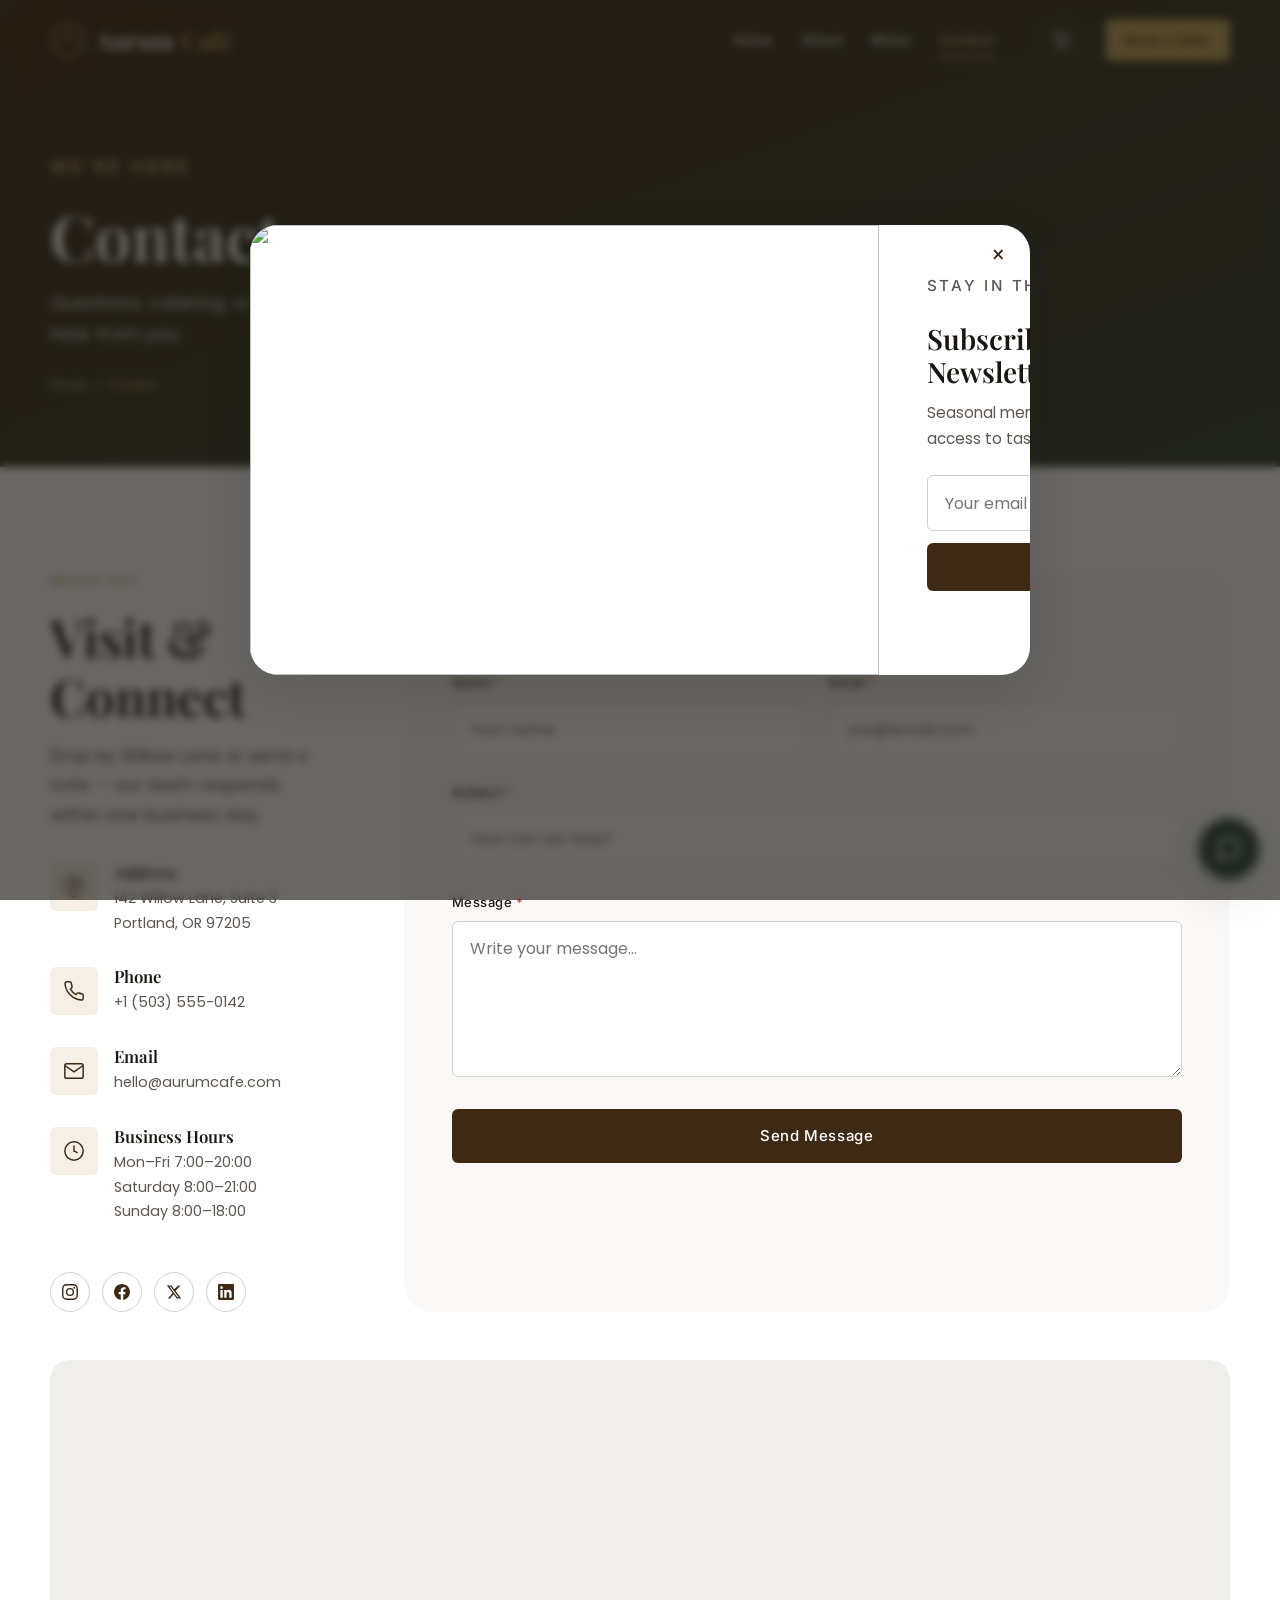
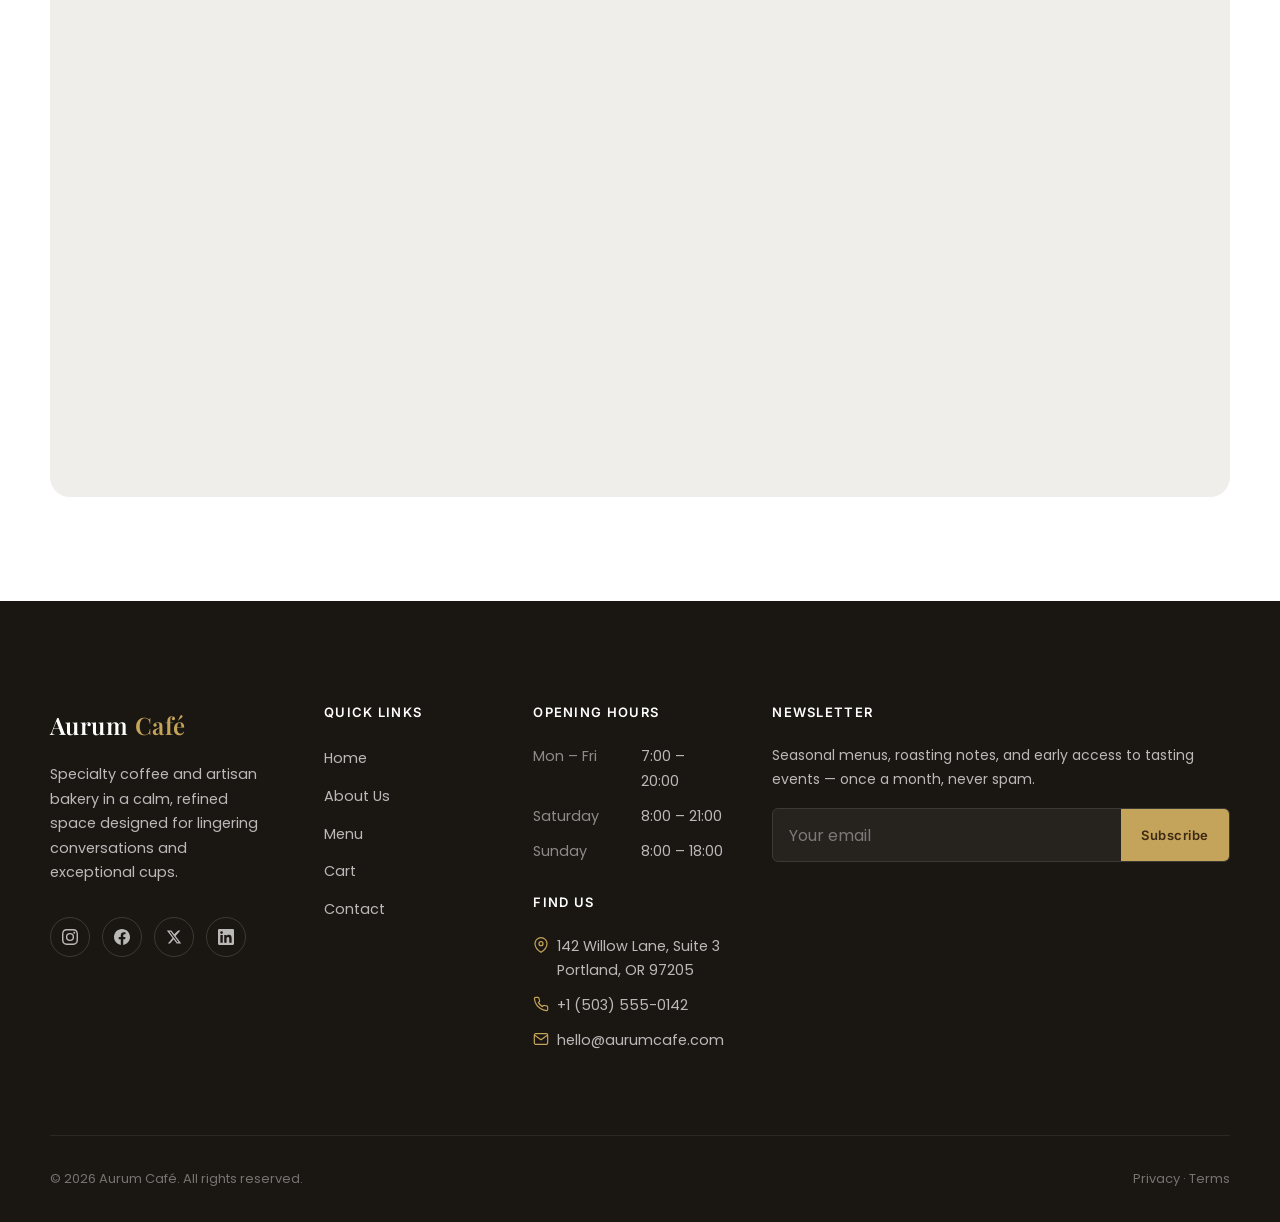
==== commit 470253c3: "Update contact.html" ====
--- a/pages/contact.html
+++ b/pages/contact.html
@@ -30,8 +30,6 @@
           <li><a href="../index.html" class="nav-link">Home</a></li>
           <li><a href="about.html" class="nav-link">About</a></li>
           <li><a href="menu.html" class="nav-link">Menu</a></li>
-          <li><a href="gallery.html" class="nav-link">Gallery</a></li>
-          <li><a href="reservation.html" class="nav-link">Reservation</a></li>
           <li><a href="contact.html" class="nav-link">Contact</a></li>
         </ul>
         <div class="header-actions header-actions--desktop">
@@ -110,16 +108,6 @@
               <a href="https://linkedin.com" class="social-link" style="border-color:var(--color-mid-gray);color:var(--color-coffee)" aria-label="LinkedIn" target="_blank" rel="noopener noreferrer"><svg viewBox="0 0 24 24" fill="currentColor"><path d="M20.447 20.452h-3.554v-5.569c0-1.328-.027-3.037-1.852-3.037-1.853 0-2.136 1.445-2.136 2.939v5.667H9.351V9h3.414v1.561h.046c.477-.9 1.637-1.85 3.37-1.85 3.601 0 4.267 2.37 4.267 5.455v6.286zM5.337 7.433a2.062 2.062 0 01-2.063-2.065 2.064 2.064 0 112.063 2.065zm1.782 13.019H3.555V9h3.564v11.452zM22.225 0H1.771C.792 0 0 .774 0 1.729v20.542C0 23.227.792 24 1.771 24h20.451C23.2 24 24 23.227 24 22.271V1.729C24 .774 23.2 0 22.222 0h.003z"/></svg></a>
             </div>
 
-            <div class="map-embed mt-2xl">
-              <div class="map-placeholder">
-                <svg viewBox="0 0 24 24" fill="none" stroke="currentColor" stroke-width="1.5"><path d="M21 10c0 7-9 13-9 13s-9-6-9-13a9 9 0 0118 0z"/><circle cx="12" cy="10" r="3"/></svg>
-                <p>142 Willow Lane, Portland, OR</p>
-                <a href="https://maps.google.com/?q=Portland+OR+97205" target="_blank" rel="noopener noreferrer">Open in Google Maps</a>
-              </div>
-              <!-- Replace map-placeholder with a live iframe when you have an API key:
-              <iframe title="Aurum Café location" src="https://www.google.com/maps/embed?pb=..." loading="lazy" referrerpolicy="no-referrer-when-downgrade" allowfullscreen></iframe>
-              -->
-            </div>
           </div>
 
           <div class="contact-form-wrap reveal reveal-delay-2">
@@ -160,65 +148,14 @@
             </div>
           </div>
         </div>
+
+        <div class="map-embed mt-2xl">
+          <iframe title="Aurum Café location" src="https://www.google.com/maps?q=Portland+OR+97205&output=embed" width="100%" height="420" style="border:0;display:block;" loading="lazy" referrerpolicy="no-referrer-when-downgrade" allowfullscreen></iframe>
+        </div>
       </div>
     </section>
 
     <!-- FAQ -->
-    <section class="section section--gray">
-      <div class="container">
-        <div class="section-header section-header--center reveal">
-          <p class="eyebrow">Help Center</p>
-          <h2 class="section-title">Frequently Asked Questions</h2>
-        </div>
-        <div class="faq-list reveal">
-          <div class="faq-item">
-            <button class="faq-question" type="button" aria-expanded="false">
-              Do I need a reservation?
-              <svg viewBox="0 0 24 24" fill="none" stroke="currentColor" stroke-width="2"><path d="M12 5v14M5 12h14"/></svg>
-            </button>
-            <div class="faq-answer">
-              <p>Walk-ins are welcome. We recommend reserving for weekends, brunch, and parties of four or more so we can hold your preferred time.</p>
-            </div>
-          </div>
-          <div class="faq-item">
-            <button class="faq-question" type="button" aria-expanded="false">
-              Do you offer vegan or gluten-free options?
-              <svg viewBox="0 0 24 24" fill="none" stroke="currentColor" stroke-width="2"><path d="M12 5v14M5 12h14"/></svg>
-            </button>
-            <div class="faq-answer">
-              <p>Yes. Plant-based milks are available for all drinks, and our kitchen marks vegan and gluten-conscious plates clearly on the menu. Ask staff about daily allergen notes.</p>
-            </div>
-          </div>
-          <div class="faq-item">
-            <button class="faq-question" type="button" aria-expanded="false">
-              Is there parking nearby?
-              <svg viewBox="0 0 24 24" fill="none" stroke="currentColor" stroke-width="2"><path d="M12 5v14M5 12h14"/></svg>
-            </button>
-            <div class="faq-answer">
-              <p>Street parking is available on Willow Lane, with a public garage two blocks east on Oak Street. Bike racks are located at our entrance.</p>
-            </div>
-          </div>
-          <div class="faq-item">
-            <button class="faq-question" type="button" aria-expanded="false">
-              Can I book Aurum for a private event?
-              <svg viewBox="0 0 24 24" fill="none" stroke="currentColor" stroke-width="2"><path d="M12 5v14M5 12h14"/></svg>
-            </button>
-            <div class="faq-answer">
-              <p>We host small private tastings and after-hours gatherings. Email <a href="mailto:hello@aurumcafe.com">hello@aurumcafe.com</a> with your date and guest count — we'll send a custom proposal.</p>
-            </div>
-          </div>
-          <div class="faq-item">
-            <button class="faq-question" type="button" aria-expanded="false">
-              Do you sell retail coffee beans?
-              <svg viewBox="0 0 24 24" fill="none" stroke="currentColor" stroke-width="2"><path d="M12 5v14M5 12h14"/></svg>
-            </button>
-            <div class="faq-answer">
-              <p>Yes. Whole-bean bags of our current roast are available at the counter, with grind-to-order on request. Ask about our subscription for monthly deliveries.</p>
-            </div>
-          </div>
-        </div>
-      </div>
-    </section>
   </main>
 
     <footer class="site-footer" role="contentinfo">
@@ -251,9 +188,6 @@
             <li><a href="../index.html">Home</a></li>
             <li><a href="about.html">About Us</a></li>
             <li><a href="menu.html">Menu</a></li>
-            <li><a href="gallery.html">Gallery</a></li>
-            <li><a href="reservation.html">Reservation</a></li>
-            <li><a href="blog.html">Blog</a></li>
             <li><a href="cart.html">Cart</a></li>
             <li><a href="contact.html">Contact</a></li>
           </ul>
--- a/assets/css/style.css
+++ b/assets/css/style.css
@@ -1,2942 +1,2942 @@
-/* ============================================================
-   AURUM CAFÉ — Premium Design System
-   ============================================================ */
-
-:root {
-  /* Brand palette */
-  --color-white: #ffffff;
-  --color-off-white: #faf9f7;
-  --color-light-gray: #f0eeeb;
-  --color-mid-gray: #d4d0c8;
-  --color-text: #1a1612;
-  --color-text-muted: #5c564e;
-  --color-text-soft: #8a8378;
-
-  --color-coffee: #3d2914;
-  --color-coffee-mid: #5c3d1e;
-  --color-coffee-light: #8b5e34;
-  --color-forest: #2c4a3e;
-  --color-forest-mid: #3d6b58;
-  --color-cream: #f5efe6;
-  --color-cream-dark: #e8dfd0;
-  --color-gold: #c4a35a;
-  --color-gold-light: #d4b978;
-  --color-gold-dark: #a88b3f;
-
-  /* Surfaces */
-  --bg-primary: var(--color-white);
-  --bg-secondary: var(--color-off-white);
-  --bg-tertiary: var(--color-light-gray);
-  --bg-dark: var(--color-coffee);
-  --bg-accent: var(--color-forest);
-
-  /* Typography */
-  --font-display: "Playfair Display", Georgia, serif;
-  --font-body: "Poppins", sans-serif;
-  --font-ui: "Inter", sans-serif;
-
-  /* Spacing scale */
-  --space-xs: 0.5rem;
-  --space-sm: 0.75rem;
-  --space-md: 1rem;
-  --space-lg: 1.5rem;
-  --space-xl: 2rem;
-  --space-2xl: 3rem;
-  --space-3xl: 4.5rem;
-  --space-4xl: 6.5rem;
-  --space-5xl: 9rem;
-
-  /* Layout */
-  --container: 1180px;
-  --container-wide: 1320px;
-  --header-h: 80px;
-  --radius-sm: 6px;
-  --radius-md: 12px;
-  --radius-lg: 20px;
-  --radius-xl: 28px;
-
-  /* Effects */
-  --shadow-sm: 0 2px 8px rgba(26, 22, 18, 0.06);
-  --shadow-md: 0 8px 24px rgba(26, 22, 18, 0.08);
-  --shadow-lg: 0 16px 48px rgba(26, 22, 18, 0.12);
-  --shadow-glow: 0 8px 32px rgba(196, 163, 90, 0.2);
-  --glass: rgba(255, 255, 255, 0.72);
-  --glass-border: rgba(255, 255, 255, 0.35);
-  --transition: 0.35s cubic-bezier(0.22, 1, 0.36, 1);
-  --transition-fast: 0.2s ease;
-}
-
-/* ---- Reset ---- */
-*,
-*::before,
-*::after {
-  box-sizing: border-box;
-  margin: 0;
-  padding: 0;
-}
-
-html {
-  scroll-behavior: smooth;
-  font-size: 16px;
-  -webkit-text-size-adjust: 100%;
-}
-
-body {
-  font-family: var(--font-body);
-  font-weight: 400;
-  color: var(--color-text);
-  background: var(--bg-primary);
-  line-height: 1.7;
-  overflow-x: hidden;
-  -webkit-font-smoothing: antialiased;
-}
-
-img {
-  max-width: 100%;
-  height: auto;
-  display: block;
-}
-
-a {
-  color: inherit;
-  text-decoration: none;
-  transition: color var(--transition-fast), opacity var(--transition-fast);
-}
-
-ul, ol {
-  list-style: none;
-}
-
-button, input, select, textarea {
-  font-family: inherit;
-  font-size: inherit;
-  border: none;
-  outline: none;
-  background: none;
-}
-
-button {
-  cursor: pointer;
-}
-
-address {
-  font-style: normal;
-}
-
-/* ---- Accessibility ---- */
-.sr-only {
-  position: absolute;
-  width: 1px;
-  height: 1px;
-  padding: 0;
-  margin: -1px;
-  overflow: hidden;
-  clip: rect(0, 0, 0, 0);
-  white-space: nowrap;
-  border: 0;
-}
-
-:focus-visible {
-  outline: 2px solid var(--color-gold);
-  outline-offset: 3px;
-}
-
-/* ---- Typography ---- */
-h1, h2, h3, h4, h5, h6 {
-  font-family: var(--font-display);
-  font-weight: 600;
-  line-height: 1.15;
-  color: var(--color-text);
-}
-
-.eyebrow {
-  font-family: var(--font-ui);
-  font-size: 0.75rem;
-  font-weight: 500;
-  letter-spacing: 0.18em;
-  text-transform: uppercase;
-  color: var(--color-gold-dark);
-  margin-bottom: var(--space-md);
-}
-
-.section-title {
-  font-size: clamp(2rem, 4vw, 3.25rem);
-  margin-bottom: var(--space-md);
-}
-
-.section-lead {
-  font-size: 1.0625rem;
-  color: var(--color-text-muted);
-  max-width: 540px;
-  line-height: 1.75;
-}
-
-.text-center .section-lead {
-  margin-inline: auto;
-}
-
-/* ---- Layout ---- */
-.container {
-  width: min(100% - 2.5rem, var(--container));
-  margin-inline: auto;
-}
-
-.container--wide {
-  width: min(100% - 2.5rem, var(--container-wide));
-  margin-inline: auto;
-}
-
-.section {
-  padding-block: var(--space-4xl);
-}
-
-.section--tight {
-  padding-block: var(--space-3xl);
-}
-
-.section--cream {
-  background: var(--color-cream);
-}
-
-.section--gray {
-  background: var(--bg-secondary);
-}
-
-.section--dark {
-  background: var(--bg-dark);
-  color: var(--color-white);
-}
-
-.section--dark .section-title,
-.section--dark h2,
-.section--dark h3 {
-  color: var(--color-white);
-}
-
-.section--dark .section-lead,
-.section--dark .eyebrow {
-  color: var(--color-cream-dark);
-}
-
-.section--forest {
-  background: var(--bg-accent);
-  color: var(--color-white);
-}
-
-.section-header {
-  margin-bottom: var(--space-3xl);
-}
-
-.section-header--center {
-  text-align: center;
-}
-
-/* ---- Buttons ---- */
-.btn {
-  position: relative;
-  display: inline-flex;
-  align-items: center;
-  justify-content: center;
-  gap: 0.5rem;
-  padding: 0.95rem 1.85rem;
-  font-family: var(--font-ui);
-  font-size: 0.875rem;
-  font-weight: 500;
-  letter-spacing: 0.04em;
-  border-radius: var(--radius-sm);
-  transition: transform var(--transition), box-shadow var(--transition),
-    background var(--transition), color var(--transition), border-color var(--transition);
-  overflow: hidden;
-  white-space: nowrap;
-}
-
-.btn::after {
-  content: "";
-  position: absolute;
-  inset: 0;
-  background: radial-gradient(circle at var(--ripple-x, 50%) var(--ripple-y, 50%),
-    rgba(255, 255, 255, 0.35) 0%, transparent 60%);
-  opacity: 0;
-  transform: scale(0);
-  transition: opacity 0.4s, transform 0.5s;
-  pointer-events: none;
-}
-
-.btn:active::after {
-  opacity: 1;
-  transform: scale(2.5);
-  transition: none;
-}
-
-.btn--primary {
-  background: var(--color-coffee);
-  color: var(--color-white);
-}
-
-.btn--primary:hover {
-  background: var(--color-coffee-mid);
-  transform: translateY(-2px);
-  box-shadow: var(--shadow-md);
-}
-
-.btn--secondary {
-  background: transparent;
-  color: var(--color-coffee);
-  border: 1.5px solid var(--color-coffee);
-}
-
-.btn--secondary:hover {
-  background: var(--color-coffee);
-  color: var(--color-white);
-  transform: translateY(-2px);
-}
-
-.btn--gold {
-  background: var(--color-gold);
-  color: var(--color-coffee);
-}
-
-.btn--gold:hover {
-  background: var(--color-gold-light);
-  transform: translateY(-2px);
-  box-shadow: var(--shadow-glow);
-}
-
-.btn--light {
-  background: var(--color-white);
-  color: var(--color-coffee);
-}
-
-.btn--light:hover {
-  background: var(--color-cream);
-  transform: translateY(-2px);
-}
-
-.btn--outline-light {
-  background: transparent;
-  color: var(--color-white);
-  border: 1.5px solid rgba(255, 255, 255, 0.5);
-}
-
-.btn--outline-light:hover {
-  background: var(--color-white);
-  color: var(--color-coffee);
-  border-color: var(--color-white);
-}
-
-.btn--sm {
-  padding: 0.65rem 1.25rem;
-  font-size: 0.8125rem;
-}
-
-.btn--lg {
-  padding: 1.1rem 2.25rem;
-  font-size: 0.9375rem;
-}
-
-.btn-group {
-  display: flex;
-  flex-wrap: wrap;
-  gap: var(--space-md);
-}
-
-/* ---- Header / Nav ---- */
-.site-header {
-  position: fixed;
-  top: 0;
-  left: 0;
-  right: 0;
-  z-index: 1000;
-  height: var(--header-h);
-  transition: background var(--transition), box-shadow var(--transition),
-    height var(--transition), backdrop-filter var(--transition);
-}
-
-.site-header.is-scrolled {
-  height: 68px;
-  background: var(--glass);
-  backdrop-filter: blur(16px) saturate(1.4);
-  -webkit-backdrop-filter: blur(16px) saturate(1.4);
-  box-shadow: 0 1px 0 rgba(26, 22, 18, 0.06), var(--shadow-sm);
-}
-
-.site-header.is-scrolled .nav-link {
-  color: var(--color-text);
-}
-
-.site-header.is-scrolled .logo-text {
-  color: var(--color-coffee);
-}
-
-.site-header.is-scrolled .nav-toggle span {
-  background: var(--color-coffee);
-}
-
-.header-inner {
-  display: flex;
-  align-items: center;
-  justify-content: space-between;
-  height: 100%;
-}
-
-.logo {
-  display: flex;
-  align-items: center;
-  gap: 0.65rem;
-  z-index: 1001;
-}
-
-.logo-mark {
-  width: 36px;
-  height: 36px;
-  display: flex;
-  align-items: center;
-  justify-content: center;
-}
-
-.logo-mark svg {
-  width: 100%;
-  height: 100%;
-}
-
-.logo-text {
-  font-family: var(--font-display);
-  font-size: 1.5rem;
-  font-weight: 600;
-  color: var(--color-white);
-  letter-spacing: 0.02em;
-  transition: color var(--transition);
-}
-
-.logo-text span {
-  color: var(--color-gold);
-}
-
-.nav {
-  display: flex;
-  align-items: center;
-  gap: var(--space-xl);
-}
-
-.nav-list {
-  display: flex;
-  align-items: center;
-  gap: 0.15rem;
-}
-
-.nav-link {
-  position: relative;
-  display: block;
-  padding: 0.5rem 0.85rem;
-  font-family: var(--font-ui);
-  font-size: 0.875rem;
-  font-weight: 450;
-  color: rgba(255, 255, 255, 0.9);
-  letter-spacing: 0.02em;
-  transition: color var(--transition-fast);
-}
-
-.nav-link::after {
-  content: "";
-  position: absolute;
-  bottom: 0.15rem;
-  left: 0.85rem;
-  right: 0.85rem;
-  height: 1.5px;
-  background: var(--color-gold);
-  transform: scaleX(0);
-  transform-origin: left;
-  transition: transform var(--transition);
-}
-
-.nav-link:hover,
-.nav-link.is-active {
-  color: var(--color-gold-light);
-}
-
-.site-header.is-scrolled .nav-link:hover,
-.site-header.is-scrolled .nav-link.is-active {
-  color: var(--color-coffee);
-}
-
-.nav-link:hover::after,
-.nav-link.is-active::after {
-  transform: scaleX(1);
-}
-
-.nav-cta {
-  margin-left: var(--space-sm);
-}
-
-.nav-toggle {
-  display: none;
-  flex-direction: column;
-  justify-content: center;
-  gap: 6px;
-  width: 40px;
-  height: 40px;
-  z-index: 1001;
-}
-
-.nav-toggle span {
-  display: block;
-  width: 24px;
-  height: 2px;
-  background: var(--color-white);
-  border-radius: 2px;
-  transition: transform var(--transition), opacity var(--transition),
-    background var(--transition);
-  margin-inline: auto;
-}
-
-.nav-toggle.is-open span:nth-child(1) {
-  transform: translateY(8px) rotate(45deg);
-}
-
-.nav-toggle.is-open span:nth-child(2) {
-  opacity: 0;
-}
-
-.nav-toggle.is-open span:nth-child(3) {
-  transform: translateY(-8px) rotate(-45deg);
-}
-
-/* Header on light pages (no hero overlay) */
-.site-header--solid {
-  background: var(--glass);
-  backdrop-filter: blur(16px);
-  -webkit-backdrop-filter: blur(16px);
-  box-shadow: 0 1px 0 rgba(26, 22, 18, 0.06);
-}
-
-.site-header--solid .logo-text,
-.site-header--solid .nav-link {
-  color: var(--color-text);
-}
-
-.site-header--solid .nav-link:hover,
-.site-header--solid .nav-link.is-active {
-  color: var(--color-coffee);
-}
-
-.site-header--solid .nav-toggle span {
-  background: var(--color-coffee);
-}
-
-/* ---- Page Hero (inner pages) ---- */
-.page-hero {
-  position: relative;
-  min-height: 42vh;
-  display: flex;
-  align-items: flex-end;
-  padding: calc(var(--header-h) + var(--space-3xl)) 0 var(--space-3xl);
-  background: var(--color-coffee);
-  overflow: hidden;
-}
-
-.page-hero__bg {
-  position: absolute;
-  inset: 0;
-}
-
-.page-hero__bg img {
-  width: 100%;
-  height: 100%;
-  object-fit: cover;
-  opacity: 0.45;
-}
-
-.page-hero__overlay {
-  position: absolute;
-  inset: 0;
-  background: linear-gradient(
-    160deg,
-    rgba(61, 41, 20, 0.85) 0%,
-    rgba(44, 74, 62, 0.7) 100%
-  );
-}
-
-.page-hero__content {
-  position: relative;
-  z-index: 1;
-  color: var(--color-white);
-}
-
-.page-hero__content .eyebrow {
-  color: var(--color-gold-light);
-}
-
-.page-hero__content h1 {
-  font-size: clamp(2.5rem, 6vw, 4rem);
-  color: var(--color-white);
-  margin-bottom: var(--space-md);
-}
-
-.page-hero__content p {
-  font-size: 1.125rem;
-  color: rgba(255, 255, 255, 0.8);
-  max-width: 480px;
-}
-
-.breadcrumb {
-  display: flex;
-  align-items: center;
-  gap: 0.5rem;
-  margin-top: var(--space-lg);
-  font-family: var(--font-ui);
-  font-size: 0.8125rem;
-  color: rgba(255, 255, 255, 0.6);
-}
-
-.breadcrumb a:hover {
-  color: var(--color-gold-light);
-}
-
-.breadcrumb span {
-  color: var(--color-gold);
-}
-
-/* ---- Home Hero ---- */
-.hero {
-  position: relative;
-  min-height: 100vh;
-  min-height: 100dvh;
-  display: flex;
-  align-items: center;
-  overflow: hidden;
-  background: var(--color-coffee);
-}
-
-.hero__media {
-  position: absolute;
-  inset: 0;
-}
-
-.hero__media img {
-  width: 100%;
-  height: 100%;
-  object-fit: cover;
-  animation: heroZoom 20s ease-in-out infinite alternate;
-}
-
-@keyframes heroZoom {
-  from { transform: scale(1); }
-  to { transform: scale(1.08); }
-}
-
-.hero__overlay {
-  position: absolute;
-  inset: 0;
-  background:
-    linear-gradient(
-      105deg,
-      rgba(26, 22, 18, 0.78) 0%,
-      rgba(61, 41, 20, 0.55) 45%,
-      rgba(44, 74, 62, 0.35) 100%
-    );
-}
-
-.hero__content {
-  position: relative;
-  z-index: 2;
-  padding-top: var(--header-h);
-  max-width: 640px;
-  color: var(--color-white);
-}
-
-.hero__brand {
-  font-family: var(--font-display);
-  font-size: clamp(3.5rem, 9vw, 6.5rem);
-  font-weight: 700;
-  line-height: 0.95;
-  letter-spacing: -0.02em;
-  color: var(--color-white);
-  margin-bottom: var(--space-lg);
-}
-
-.hero__brand em {
-  font-style: italic;
-  color: var(--color-gold);
-  font-weight: 500;
-}
-
-.hero__tagline {
-  font-family: var(--font-body);
-  font-size: clamp(1.05rem, 2vw, 1.25rem);
-  font-weight: 300;
-  color: rgba(255, 255, 255, 0.85);
-  line-height: 1.65;
-  margin-bottom: var(--space-2xl);
-  max-width: 420px;
-}
-
-.hero__scroll {
-  position: absolute;
-  bottom: 2.5rem;
-  left: 50%;
-  transform: translateX(-50%);
-  z-index: 2;
-  display: flex;
-  flex-direction: column;
-  align-items: center;
-  gap: 0.5rem;
-  color: rgba(255, 255, 255, 0.6);
-  font-family: var(--font-ui);
-  font-size: 0.6875rem;
-  letter-spacing: 0.15em;
-  text-transform: uppercase;
-  animation: bounceSoft 2.5s ease-in-out infinite;
-}
-
-.hero__scroll-line {
-  width: 1px;
-  height: 40px;
-  background: linear-gradient(to bottom, var(--color-gold), transparent);
-}
-
-@keyframes bounceSoft {
-  0%, 100% { transform: translateX(-50%) translateY(0); }
-  50% { transform: translateX(-50%) translateY(8px); }
-}
-
-/* ---- Featured / Popular Menu ---- */
-.menu-grid {
-  display: grid;
-  grid-template-columns: repeat(3, 1fr);
-  gap: var(--space-xl);
-}
-
-.menu-card {
-  position: relative;
-  background: var(--color-white);
-  border-radius: var(--radius-lg);
-  overflow: hidden;
-  box-shadow: var(--shadow-sm);
-  transition: transform var(--transition), box-shadow var(--transition);
-}
-
-.menu-card:hover {
-  transform: translateY(-6px);
-  box-shadow: var(--shadow-lg);
-}
-
-.menu-card__image {
-  position: relative;
-  aspect-ratio: 4 / 3;
-  overflow: hidden;
-}
-
-.menu-card__image img {
-  width: 100%;
-  height: 100%;
-  object-fit: cover;
-  transition: transform 0.6s cubic-bezier(0.22, 1, 0.36, 1);
-}
-
-.menu-card:hover .menu-card__image img {
-  transform: scale(1.08);
-}
-
-.menu-card__tag {
-  position: absolute;
-  top: 1rem;
-  left: 1rem;
-  padding: 0.3rem 0.75rem;
-  font-family: var(--font-ui);
-  font-size: 0.6875rem;
-  font-weight: 600;
-  letter-spacing: 0.08em;
-  text-transform: uppercase;
-  background: var(--color-gold);
-  color: var(--color-coffee);
-  border-radius: 4px;
-  z-index: 1;
-}
-
-.menu-card__tag--new {
-  background: var(--color-forest);
-  color: var(--color-white);
-}
-
-.menu-card__tag--popular {
-  background: var(--color-coffee);
-  color: var(--color-white);
-}
-
-.menu-card__body {
-  padding: var(--space-lg) var(--space-xl);
-}
-
-.menu-card__meta {
-  display: flex;
-  justify-content: space-between;
-  align-items: baseline;
-  gap: var(--space-md);
-  margin-bottom: var(--space-sm);
-}
-
-.menu-card__name {
-  font-family: var(--font-display);
-  font-size: 1.35rem;
-  font-weight: 600;
-}
-
-.menu-card__price {
-  font-family: var(--font-ui);
-  font-size: 1.05rem;
-  font-weight: 600;
-  color: var(--color-coffee-light);
-  white-space: nowrap;
-}
-
-.menu-card__desc {
-  font-size: 0.9rem;
-  color: var(--color-text-muted);
-  line-height: 1.6;
-}
-
-/* ---- Features / Why Us ---- */
-.features-grid {
-  display: grid;
-  grid-template-columns: repeat(4, 1fr);
-  gap: var(--space-xl);
-}
-
-.feature-item {
-  text-align: center;
-  padding: var(--space-xl) var(--space-lg);
-}
-
-.feature-item__icon {
-  width: 64px;
-  height: 64px;
-  margin: 0 auto var(--space-lg);
-  display: flex;
-  align-items: center;
-  justify-content: center;
-  background: var(--color-cream);
-  border-radius: 50%;
-  color: var(--color-coffee);
-  transition: background var(--transition), color var(--transition),
-    transform var(--transition);
-}
-
-.feature-item:hover .feature-item__icon {
-  background: var(--color-coffee);
-  color: var(--color-gold);
-  transform: scale(1.08);
-}
-
-.feature-item__icon svg {
-  width: 28px;
-  height: 28px;
-}
-
-.feature-item h3 {
-  font-size: 1.2rem;
-  margin-bottom: var(--space-sm);
-}
-
-.feature-item p {
-  font-size: 0.9rem;
-  color: var(--color-text-muted);
-  line-height: 1.65;
-}
-
-/* ---- Reviews ---- */
-.reviews-grid {
-  display: grid;
-  grid-template-columns: repeat(3, 1fr);
-  gap: var(--space-xl);
-}
-
-.review-card {
-  padding: var(--space-2xl) var(--space-xl);
-  background: var(--color-white);
-  border-radius: var(--radius-lg);
-  border: 1px solid var(--color-light-gray);
-  transition: border-color var(--transition), box-shadow var(--transition);
-}
-
-.review-card:hover {
-  border-color: var(--color-cream-dark);
-  box-shadow: var(--shadow-md);
-}
-
-.review-card__stars {
-  display: flex;
-  gap: 3px;
-  color: var(--color-gold);
-  margin-bottom: var(--space-md);
-}
-
-.review-card__stars svg {
-  width: 16px;
-  height: 16px;
-  fill: currentColor;
-}
-
-.review-card__text {
-  font-family: var(--font-display);
-  font-size: 1.1rem;
-  font-style: italic;
-  line-height: 1.6;
-  color: var(--color-text);
-  margin-bottom: var(--space-xl);
-}
-
-.review-card__author {
-  display: flex;
-  align-items: center;
-  gap: var(--space-md);
-}
-
-.review-card__avatar {
-  width: 48px;
-  height: 48px;
-  border-radius: 50%;
-  object-fit: cover;
-}
-
-.review-card__name {
-  font-family: var(--font-ui);
-  font-size: 0.9rem;
-  font-weight: 600;
-}
-
-.review-card__role {
-  font-size: 0.8rem;
-  color: var(--color-text-soft);
-}
-
-/* ---- Stats ---- */
-.stats-bar {
-  display: grid;
-  grid-template-columns: repeat(4, 1fr);
-  gap: var(--space-xl);
-  text-align: center;
-}
-
-.stat-item__number {
-  font-family: var(--font-display);
-  font-size: clamp(2.5rem, 5vw, 3.75rem);
-  font-weight: 700;
-  color: var(--color-gold);
-  line-height: 1;
-  margin-bottom: var(--space-sm);
-}
-
-.stat-item__label {
-  font-family: var(--font-ui);
-  font-size: 0.875rem;
-  letter-spacing: 0.06em;
-  text-transform: uppercase;
-  color: rgba(255, 255, 255, 0.7);
-}
-
-/* ---- Gallery Preview ---- */
-.gallery-preview {
-  display: grid;
-  grid-template-columns: repeat(4, 1fr);
-  grid-template-rows: repeat(2, 200px);
-  gap: var(--space-md);
-}
-
-.gallery-preview__item {
-  position: relative;
-  overflow: hidden;
-  border-radius: var(--radius-md);
-}
-
-.gallery-preview__item:first-child {
-  grid-column: span 2;
-  grid-row: span 2;
-}
-
-.gallery-preview__item img {
-  width: 100%;
-  height: 100%;
-  object-fit: cover;
-  transition: transform 0.7s cubic-bezier(0.22, 1, 0.36, 1);
-}
-
-.gallery-preview__item:hover img {
-  transform: scale(1.1);
-}
-
-.gallery-preview__item::after {
-  content: "";
-  position: absolute;
-  inset: 0;
-  background: rgba(61, 41, 20, 0.3);
-  opacity: 0;
-  transition: opacity var(--transition);
-}
-
-.gallery-preview__item:hover::after {
-  opacity: 1;
-}
-
-/* ---- CTA Banner ---- */
-.cta-banner {
-  position: relative;
-  padding: var(--space-4xl) 0;
-  overflow: hidden;
-  text-align: center;
-}
-
-.cta-banner__bg {
-  position: absolute;
-  inset: 0;
-}
-
-.cta-banner__bg img {
-  width: 100%;
-  height: 100%;
-  object-fit: cover;
-}
-
-.cta-banner__overlay {
-  position: absolute;
-  inset: 0;
-  background: linear-gradient(
-    135deg,
-    rgba(61, 41, 20, 0.9) 0%,
-    rgba(44, 74, 62, 0.85) 100%
-  );
-}
-
-.cta-banner__content {
-  position: relative;
-  z-index: 1;
-  color: var(--color-white);
-  max-width: 600px;
-  margin-inline: auto;
-}
-
-.cta-banner__content h2 {
-  font-size: clamp(2rem, 4vw, 3rem);
-  color: var(--color-white);
-  margin-bottom: var(--space-md);
-}
-
-.cta-banner__content p {
-  color: rgba(255, 255, 255, 0.8);
-  margin-bottom: var(--space-2xl);
-  font-size: 1.0625rem;
-}
-
-.cta-banner__content .btn-group {
-  justify-content: center;
-}
-
-/* ---- Footer ---- */
-.site-footer {
-  background: var(--color-text);
-  color: rgba(255, 255, 255, 0.7);
-  padding-top: var(--space-4xl);
-}
-
-.footer-grid {
-  display: grid;
-  grid-template-columns: 1.4fr 1fr 1fr 1.2fr;
-  gap: var(--space-2xl);
-  padding-bottom: var(--space-3xl);
-  border-bottom: 1px solid rgba(255, 255, 255, 0.08);
-}
-
-.footer-brand .logo-text {
-  color: var(--color-white);
-  margin-bottom: var(--space-md);
-  display: inline-block;
-}
-
-.footer-brand p {
-  font-size: 0.9rem;
-  line-height: 1.7;
-  margin-bottom: var(--space-xl);
-  max-width: 280px;
-}
-
-.footer-social {
-  display: flex;
-  gap: 0.75rem;
-}
-
-.social-link {
-  width: 40px;
-  height: 40px;
-  display: flex;
-  align-items: center;
-  justify-content: center;
-  border: 1px solid rgba(255, 255, 255, 0.15);
-  border-radius: 50%;
-  color: rgba(255, 255, 255, 0.7);
-  transition: background var(--transition), color var(--transition),
-    border-color var(--transition), transform var(--transition);
-}
-
-.social-link:hover {
-  background: var(--color-gold);
-  border-color: var(--color-gold);
-  color: var(--color-coffee);
-  transform: translateY(-2px);
-}
-
-.social-link svg {
-  width: 16px;
-  height: 16px;
-}
-
-.footer-col h4 {
-  font-family: var(--font-ui);
-  font-size: 0.8125rem;
-  font-weight: 600;
-  letter-spacing: 0.1em;
-  text-transform: uppercase;
-  color: var(--color-white);
-  margin-bottom: var(--space-lg);
-}
-
-.footer-links li + li {
-  margin-top: 0.65rem;
-}
-
-.footer-links a {
-  font-size: 0.9rem;
-  transition: color var(--transition-fast), padding-left var(--transition-fast);
-}
-
-.footer-links a:hover {
-  color: var(--color-gold);
-  padding-left: 4px;
-}
-
-.footer-hours li,
-.footer-contact li {
-  font-size: 0.9rem;
-  margin-bottom: 0.65rem;
-  display: flex;
-  gap: 0.5rem;
-}
-
-.footer-hours li span:first-child,
-.footer-contact li svg {
-  flex-shrink: 0;
-}
-
-.footer-hours .day {
-  min-width: 100px;
-  color: rgba(255, 255, 255, 0.5);
-}
-
-.footer-contact svg {
-  width: 16px;
-  height: 16px;
-  margin-top: 3px;
-  color: var(--color-gold);
-}
-
-.footer-newsletter p {
-  font-size: 0.875rem;
-  margin-bottom: var(--space-md);
-}
-
-.newsletter-form {
-  display: flex;
-  gap: 0;
-  border-radius: var(--radius-sm);
-  overflow: hidden;
-  border: 1px solid rgba(255, 255, 255, 0.15);
-}
-
-.newsletter-form input {
-  flex: 1;
-  padding: 0.85rem 1rem;
-  background: rgba(255, 255, 255, 0.05);
-  color: var(--color-white);
-  min-width: 0;
-}
-
-.newsletter-form input::placeholder {
-  color: rgba(255, 255, 255, 0.4);
-}
-
-.newsletter-form button {
-  padding: 0.85rem 1.25rem;
-  background: var(--color-gold);
-  color: var(--color-coffee);
-  font-family: var(--font-ui);
-  font-size: 0.8125rem;
-  font-weight: 600;
-  letter-spacing: 0.04em;
-  transition: background var(--transition-fast);
-  white-space: nowrap;
-}
-
-.newsletter-form button:hover {
-  background: var(--color-gold-light);
-}
-
-.footer-bottom {
-  display: flex;
-  align-items: center;
-  justify-content: space-between;
-  padding: var(--space-xl) 0;
-  font-size: 0.8125rem;
-  color: rgba(255, 255, 255, 0.4);
-}
-
-.footer-bottom a:hover {
-  color: var(--color-gold);
-}
-
-/* ---- Back to Top ---- */
-.back-to-top {
-  position: fixed;
-  bottom: 2rem;
-  right: 2rem;
-  z-index: 900;
-  width: 48px;
-  height: 48px;
-  display: flex;
-  align-items: center;
-  justify-content: center;
-  background: var(--color-coffee);
-  color: var(--color-white);
-  border-radius: 50%;
-  box-shadow: var(--shadow-md);
-  opacity: 0;
-  visibility: hidden;
-  transform: translateY(12px);
-  transition: opacity var(--transition), visibility var(--transition),
-    transform var(--transition), background var(--transition);
-}
-
-.back-to-top.is-visible {
-  opacity: 1;
-  visibility: visible;
-  transform: translateY(0);
-}
-
-.back-to-top:hover {
-  background: var(--color-gold);
-  color: var(--color-coffee);
-}
-
-.back-to-top svg {
-  width: 20px;
-  height: 20px;
-}
-
-/* ---- About Page ---- */
-.story-grid {
-  display: grid;
-  grid-template-columns: 1fr 1fr;
-  gap: var(--space-3xl);
-  align-items: center;
-}
-
-.story-grid__image {
-  position: relative;
-  border-radius: var(--radius-xl);
-  overflow: hidden;
-  aspect-ratio: 4 / 5;
-}
-
-.story-grid__image img {
-  width: 100%;
-  height: 100%;
-  object-fit: cover;
-}
-
-.story-grid__image::before {
-  content: "";
-  position: absolute;
-  inset: auto -20px -20px auto;
-  width: 60%;
-  height: 60%;
-  border: 2px solid var(--color-gold);
-  border-radius: var(--radius-xl);
-  z-index: -1;
-}
-
-.mvv-grid {
-  display: grid;
-  grid-template-columns: repeat(3, 1fr);
-  gap: var(--space-xl);
-}
-
-.mvv-card {
-  padding: var(--space-2xl);
-  background: var(--color-white);
-  border-radius: var(--radius-lg);
-  border-top: 3px solid var(--color-gold);
-  box-shadow: var(--shadow-sm);
-  transition: transform var(--transition), box-shadow var(--transition);
-}
-
-.mvv-card:hover {
-  transform: translateY(-4px);
-  box-shadow: var(--shadow-md);
-}
-
-.mvv-card h3 {
-  font-size: 1.4rem;
-  margin-bottom: var(--space-md);
-}
-
-.mvv-card p {
-  color: var(--color-text-muted);
-  font-size: 0.95rem;
-}
-
-.values-list {
-  display: grid;
-  grid-template-columns: repeat(2, 1fr);
-  gap: var(--space-xl);
-}
-
-.value-item {
-  display: flex;
-  gap: var(--space-lg);
-  padding: var(--space-lg);
-}
-
-.value-item__num {
-  font-family: var(--font-display);
-  font-size: 2rem;
-  font-weight: 700;
-  color: var(--color-gold);
-  line-height: 1;
-  flex-shrink: 0;
-}
-
-.value-item h3 {
-  font-size: 1.15rem;
-  margin-bottom: var(--space-xs);
-}
-
-.value-item p {
-  font-size: 0.9rem;
-  color: var(--color-text-muted);
-}
-
-.team-grid {
-  display: grid;
-  grid-template-columns: repeat(4, 1fr);
-  gap: var(--space-xl);
-}
-
-.team-card {
-  text-align: center;
-}
-
-.team-card__image {
-  position: relative;
-  aspect-ratio: 3 / 4;
-  border-radius: var(--radius-lg);
-  overflow: hidden;
-  margin-bottom: var(--space-lg);
-}
-
-.team-card__image img {
-  width: 100%;
-  height: 100%;
-  object-fit: cover;
-  transition: transform 0.6s ease;
-}
-
-.team-card:hover .team-card__image img {
-  transform: scale(1.05);
-}
-
-.team-card h3 {
-  font-size: 1.2rem;
-  margin-bottom: 0.25rem;
-}
-
-.team-card__role {
-  font-family: var(--font-ui);
-  font-size: 0.8125rem;
-  color: var(--color-gold-dark);
-  letter-spacing: 0.06em;
-  text-transform: uppercase;
-}
-
-.timeline {
-  position: relative;
-  max-width: 720px;
-  margin-inline: auto;
-  padding-left: var(--space-2xl);
-}
-
-.timeline::before {
-  content: "";
-  position: absolute;
-  left: 0;
-  top: 0;
-  bottom: 0;
-  width: 2px;
-  background: var(--color-cream-dark);
-}
-
-.timeline-item {
-  position: relative;
-  padding-bottom: var(--space-2xl);
-}
-
-.timeline-item:last-child {
-  padding-bottom: 0;
-}
-
-.timeline-item::before {
-  content: "";
-  position: absolute;
-  left: calc(-1 * var(--space-2xl) - 5px);
-  top: 6px;
-  width: 12px;
-  height: 12px;
-  border-radius: 50%;
-  background: var(--color-gold);
-  border: 3px solid var(--color-cream);
-  box-shadow: 0 0 0 2px var(--color-gold);
-}
-
-.timeline-item__year {
-  font-family: var(--font-ui);
-  font-size: 0.8125rem;
-  font-weight: 600;
-  color: var(--color-gold-dark);
-  letter-spacing: 0.08em;
-  margin-bottom: var(--space-xs);
-}
-
-.timeline-item h3 {
-  font-size: 1.25rem;
-  margin-bottom: var(--space-sm);
-}
-
-.timeline-item p {
-  color: var(--color-text-muted);
-  font-size: 0.95rem;
-}
-
-.achievements-grid {
-  display: grid;
-  grid-template-columns: repeat(3, 1fr);
-  gap: var(--space-xl);
-}
-
-.achievement-card {
-  text-align: center;
-  padding: var(--space-2xl) var(--space-xl);
-  background: rgba(255, 255, 255, 0.06);
-  border: 1px solid rgba(255, 255, 255, 0.1);
-  border-radius: var(--radius-lg);
-}
-
-.achievement-card__icon {
-  font-size: 2rem;
-  margin-bottom: var(--space-md);
-  color: var(--color-gold);
-}
-
-.achievement-card h3 {
-  font-size: 1.15rem;
-  margin-bottom: var(--space-sm);
-  color: var(--color-white);
-}
-
-.achievement-card p {
-  font-size: 0.875rem;
-  color: rgba(255, 255, 255, 0.6);
-}
-
-/* ---- Menu Page Filters ---- */
-.menu-filters {
-  display: flex;
-  flex-wrap: wrap;
-  justify-content: center;
-  gap: 0.5rem;
-  margin-bottom: var(--space-3xl);
-}
-
-.filter-btn {
-  padding: 0.65rem 1.35rem;
-  font-family: var(--font-ui);
-  font-size: 0.8125rem;
-  font-weight: 500;
-  letter-spacing: 0.04em;
-  color: var(--color-text-muted);
-  background: transparent;
-  border: 1.5px solid var(--color-mid-gray);
-  border-radius: 999px;
-  transition: all var(--transition-fast);
-}
-
-.filter-btn:hover {
-  border-color: var(--color-coffee);
-  color: var(--color-coffee);
-}
-
-.filter-btn.is-active {
-  background: var(--color-coffee);
-  border-color: var(--color-coffee);
-  color: var(--color-white);
-}
-
-.menu-items-grid {
-  display: grid;
-  grid-template-columns: repeat(3, 1fr);
-  gap: var(--space-xl);
-}
-
-.menu-item {
-  opacity: 1;
-  transform: scale(1);
-  transition: opacity 0.35s ease, transform 0.35s ease;
-}
-
-.menu-item.is-hidden {
-  display: none;
-}
-
-.menu-item.is-filtering {
-  opacity: 0;
-  transform: scale(0.95);
-}
-
-/* ---- Gallery Page ---- */
-.gallery-grid {
-  display: grid;
-  grid-template-columns: repeat(3, 1fr);
-  gap: var(--space-md);
-}
-
-.gallery-item {
-  position: relative;
-  aspect-ratio: 1;
-  overflow: hidden;
-  border-radius: var(--radius-md);
-  cursor: pointer;
-}
-
-.gallery-item--wide {
-  grid-column: span 2;
-  aspect-ratio: 2 / 1;
-}
-
-.gallery-item--tall {
-  grid-row: span 2;
-  aspect-ratio: auto;
-  height: 100%;
-}
-
-.gallery-item img {
-  width: 100%;
-  height: 100%;
-  object-fit: cover;
-  transition: transform 0.7s cubic-bezier(0.22, 1, 0.36, 1);
-}
-
-.gallery-item:hover img {
-  transform: scale(1.1);
-}
-
-.gallery-item__overlay {
-  position: absolute;
-  inset: 0;
-  background: rgba(61, 41, 20, 0.5);
-  display: flex;
-  align-items: center;
-  justify-content: center;
-  opacity: 0;
-  transition: opacity var(--transition);
-}
-
-.gallery-item:hover .gallery-item__overlay {
-  opacity: 1;
-}
-
-.gallery-item__overlay svg {
-  width: 32px;
-  height: 32px;
-  color: var(--color-white);
-}
-
-/* Lightbox */
-.lightbox {
-  position: fixed;
-  inset: 0;
-  z-index: 2000;
-  background: rgba(26, 22, 18, 0.92);
-  display: flex;
-  align-items: center;
-  justify-content: center;
-  opacity: 0;
-  visibility: hidden;
-  transition: opacity var(--transition), visibility var(--transition);
-  padding: var(--space-xl);
-}
-
-.lightbox.is-open {
-  opacity: 1;
-  visibility: visible;
-}
-
-.lightbox__img {
-  max-width: 90vw;
-  max-height: 85vh;
-  object-fit: contain;
-  border-radius: var(--radius-md);
-  transform: scale(0.92);
-  transition: transform var(--transition);
-}
-
-.lightbox.is-open .lightbox__img {
-  transform: scale(1);
-}
-
-.lightbox__close,
-.lightbox__prev,
-.lightbox__next {
-  position: absolute;
-  width: 48px;
-  height: 48px;
-  display: flex;
-  align-items: center;
-  justify-content: center;
-  background: rgba(255, 255, 255, 0.1);
-  color: var(--color-white);
-  border-radius: 50%;
-  transition: background var(--transition-fast);
-}
-
-.lightbox__close:hover,
-.lightbox__prev:hover,
-.lightbox__next:hover {
-  background: var(--color-gold);
-  color: var(--color-coffee);
-}
-
-.lightbox__close {
-  top: 1.5rem;
-  right: 1.5rem;
-}
-
-.lightbox__prev {
-  left: 1.5rem;
-  top: 50%;
-  transform: translateY(-50%);
-}
-
-.lightbox__next {
-  right: 1.5rem;
-  top: 50%;
-  transform: translateY(-50%);
-}
-
-.lightbox__close svg,
-.lightbox__prev svg,
-.lightbox__next svg {
-  width: 22px;
-  height: 22px;
-}
-
-/* ---- Forms ---- */
-.form-grid {
-  display: grid;
-  grid-template-columns: 1fr 1fr;
-  gap: var(--space-lg);
-}
-
-.form-group {
-  display: flex;
-  flex-direction: column;
-  gap: 0.5rem;
-}
-
-.form-group--full {
-  grid-column: 1 / -1;
-}
-
-.form-group label {
-  font-family: var(--font-ui);
-  font-size: 0.8125rem;
-  font-weight: 500;
-  letter-spacing: 0.04em;
-  color: var(--color-text);
-}
-
-.form-group label .req {
-  color: #c0392b;
-}
-
-.form-control {
-  padding: 0.9rem 1.1rem;
-  background: var(--color-white);
-  border: 1.5px solid var(--color-mid-gray);
-  border-radius: var(--radius-sm);
-  color: var(--color-text);
-  transition: border-color var(--transition-fast), box-shadow var(--transition-fast);
-}
-
-.form-control:focus {
-  border-color: var(--color-coffee-light);
-  box-shadow: 0 0 0 3px rgba(139, 94, 52, 0.12);
-}
-
-.form-control.is-invalid {
-  border-color: #c0392b;
-}
-
-.form-control.is-valid {
-  border-color: var(--color-forest-mid);
-}
-
-.form-error {
-  font-size: 0.775rem;
-  color: #c0392b;
-  display: none;
-}
-
-.form-group.has-error .form-error {
-  display: block;
-}
-
-.form-group select.form-control {
-  appearance: none;
-  background-image: url("data:image/svg+xml,%3Csvg xmlns='http://www.w3.org/2000/svg' width='12' height='8' fill='none'%3E%3Cpath d='M1 1l5 5 5-5' stroke='%585c564e' stroke-width='1.5' stroke-linecap='round'/%3E%3C/svg%3E");
-  background-repeat: no-repeat;
-  background-position: right 1rem center;
-  padding-right: 2.5rem;
-}
-
-textarea.form-control {
-  min-height: 120px;
-  resize: vertical;
-}
-
-.form-success {
-  display: none;
-  text-align: center;
-  padding: var(--space-3xl) var(--space-xl);
-  background: var(--color-cream);
-  border-radius: var(--radius-lg);
-}
-
-.form-success.is-visible {
-  display: block;
-  animation: fadeInUp 0.5s ease;
-}
-
-.form-success__icon {
-  width: 64px;
-  height: 64px;
-  margin: 0 auto var(--space-lg);
-  display: flex;
-  align-items: center;
-  justify-content: center;
-  background: var(--color-forest);
-  color: var(--color-white);
-  border-radius: 50%;
-}
-
-.form-success__icon svg {
-  width: 28px;
-  height: 28px;
-}
-
-.form-success h3 {
-  font-size: 1.5rem;
-  margin-bottom: var(--space-sm);
-}
-
-.form-success p {
-  color: var(--color-text-muted);
-}
-
-/* Reservation layout */
-.reservation-layout {
-  display: grid;
-  grid-template-columns: 1fr 1.1fr;
-  gap: var(--space-3xl);
-  align-items: start;
-}
-
-.reservation-info h2 {
-  margin-bottom: var(--space-md);
-}
-
-.reservation-info > p {
-  color: var(--color-text-muted);
-  margin-bottom: var(--space-2xl);
-}
-
-.info-list {
-  display: flex;
-  flex-direction: column;
-  gap: var(--space-lg);
-}
-
-.info-list__item {
-  display: flex;
-  gap: var(--space-md);
-  align-items: flex-start;
-}
-
-.info-list__icon {
-  width: 44px;
-  height: 44px;
-  display: flex;
-  align-items: center;
-  justify-content: center;
-  background: var(--color-cream);
-  border-radius: var(--radius-sm);
-  color: var(--color-coffee);
-  flex-shrink: 0;
-}
-
-.info-list__icon svg {
-  width: 20px;
-  height: 20px;
-}
-
-.info-list__item h4 {
-  font-family: var(--font-ui);
-  font-size: 0.9rem;
-  font-weight: 600;
-  margin-bottom: 0.2rem;
-}
-
-.info-list__item p {
-  font-size: 0.875rem;
-  color: var(--color-text-muted);
-}
-
-.reservation-form-wrap {
-  background: var(--bg-secondary);
-  padding: var(--space-2xl);
-  border-radius: var(--radius-xl);
-}
-
-/* ---- Contact Page ---- */
-.contact-layout {
-  display: grid;
-  grid-template-columns: 1fr 1.2fr;
-  gap: var(--space-3xl);
-}
-
-.contact-details {
-  display: flex;
-  flex-direction: column;
-  gap: var(--space-xl);
-}
-
-.contact-detail {
-  display: flex;
-  gap: var(--space-md);
-}
-
-.contact-detail__icon {
-  width: 48px;
-  height: 48px;
-  display: flex;
-  align-items: center;
-  justify-content: center;
-  background: var(--color-cream);
-  border-radius: var(--radius-sm);
-  color: var(--color-coffee);
-  flex-shrink: 0;
-}
-
-.contact-detail__icon svg {
-  width: 22px;
-  height: 22px;
-}
-
-.contact-detail h3 {
-  font-size: 1.05rem;
-  margin-bottom: 0.25rem;
-}
-
-.contact-detail p,
-.contact-detail a {
-  font-size: 0.9rem;
-  color: var(--color-text-muted);
-}
-
-.contact-detail a:hover {
-  color: var(--color-coffee);
-}
-
-.map-embed {
-  margin-top: var(--space-2xl);
-  border-radius: var(--radius-lg);
-  overflow: hidden;
-  aspect-ratio: 16 / 10;
-  background: var(--color-light-gray);
-  position: relative;
-}
-
-.map-embed iframe {
-  width: 100%;
-  height: 100%;
-  border: 0;
-  filter: grayscale(20%) contrast(1.05);
-}
-
-.map-placeholder {
-  width: 100%;
-  height: 100%;
-  display: flex;
-  flex-direction: column;
-  align-items: center;
-  justify-content: center;
-  gap: var(--space-md);
-  background:
-    linear-gradient(135deg, var(--color-cream) 0%, var(--color-light-gray) 100%);
-  color: var(--color-text-muted);
-  text-align: center;
-  padding: var(--space-xl);
-}
-
-.map-placeholder svg {
-  width: 48px;
-  height: 48px;
-  color: var(--color-coffee-light);
-}
-
-.map-placeholder p {
-  font-size: 0.9rem;
-  max-width: 260px;
-}
-
-.map-placeholder a {
-  color: var(--color-coffee);
-  font-weight: 500;
-  text-decoration: underline;
-  text-underline-offset: 3px;
-}
-
-.contact-form-wrap {
-  background: var(--bg-secondary);
-  padding: var(--space-2xl);
-  border-radius: var(--radius-xl);
-}
-
-/* FAQ */
-.faq-list {
-  max-width: 760px;
-  margin-inline: auto;
-}
-
-.faq-item {
-  border-bottom: 1px solid var(--color-mid-gray);
-}
-
-.faq-question {
-  width: 100%;
-  display: flex;
-  align-items: center;
-  justify-content: space-between;
-  gap: var(--space-md);
-  padding: var(--space-lg) 0;
-  text-align: left;
-  font-family: var(--font-display);
-  font-size: 1.15rem;
-  font-weight: 600;
-  color: var(--color-text);
-  transition: color var(--transition-fast);
-}
-
-.faq-question:hover {
-  color: var(--color-coffee-light);
-}
-
-.faq-question svg {
-  width: 20px;
-  height: 20px;
-  flex-shrink: 0;
-  transition: transform var(--transition);
-  color: var(--color-gold-dark);
-}
-
-.faq-item.is-open .faq-question svg {
-  transform: rotate(45deg);
-}
-
-.faq-answer {
-  max-height: 0;
-  overflow: hidden;
-  transition: max-height 0.4s ease, padding 0.4s ease;
-}
-
-.faq-item.is-open .faq-answer {
-  max-height: 300px;
-  padding-bottom: var(--space-lg);
-}
-
-.faq-answer p {
-  color: var(--color-text-muted);
-  font-size: 0.95rem;
-  line-height: 1.7;
-}
-
-/* ---- 404 ---- */
-.error-page {
-  min-height: 100vh;
-  display: flex;
-  align-items: center;
-  justify-content: center;
-  text-align: center;
-  padding: var(--space-3xl) var(--space-xl);
-  background:
-    radial-gradient(ellipse at 30% 20%, rgba(196, 163, 90, 0.12) 0%, transparent 50%),
-    radial-gradient(ellipse at 70% 80%, rgba(44, 74, 62, 0.1) 0%, transparent 50%),
-    var(--color-off-white);
-}
-
-.error-page__code {
-  font-family: var(--font-display);
-  font-size: clamp(6rem, 15vw, 10rem);
-  font-weight: 700;
-  color: var(--color-coffee);
-  line-height: 1;
-  opacity: 0.15;
-  margin-bottom: calc(-1 * var(--space-2xl));
-}
-
-.error-page h1 {
-  font-size: clamp(1.75rem, 4vw, 2.5rem);
-  margin-bottom: var(--space-md);
-}
-
-.error-page p {
-  color: var(--color-text-muted);
-  margin-bottom: var(--space-2xl);
-  max-width: 400px;
-  margin-inline: auto;
-}
-
-.error-page .btn-group {
-  justify-content: center;
-}
-
-/* ---- Quality Promise ---- */
-.promise-grid {
-  display: grid;
-  grid-template-columns: repeat(3, 1fr);
-  gap: var(--space-xl);
-}
-
-.promise-card {
-  text-align: center;
-  padding: var(--space-2xl) var(--space-xl);
-}
-
-.promise-card__num {
-  font-family: var(--font-display);
-  font-size: 3rem;
-  font-weight: 700;
-  color: var(--color-gold);
-  line-height: 1;
-  margin-bottom: var(--space-md);
-  opacity: 0.5;
-}
-
-.promise-card h3 {
-  font-size: 1.25rem;
-  margin-bottom: var(--space-sm);
-}
-
-.promise-card p {
-  font-size: 0.9rem;
-  color: var(--color-text-muted);
-}
-
-/* ---- Split text image ---- */
-.split {
-  display: grid;
-  grid-template-columns: 1fr 1fr;
-  gap: 0;
-  align-items: stretch;
-}
-
-.split__media {
-  min-height: 420px;
-  overflow: hidden;
-}
-
-.split__media img {
-  width: 100%;
-  height: 100%;
-  object-fit: cover;
-}
-
-.split__content {
-  display: flex;
-  flex-direction: column;
-  justify-content: center;
-  padding: var(--space-3xl) var(--space-2xl);
-}
-
-/* ---- Animations (base) ---- */
-.reveal {
-  opacity: 0;
-  transform: translateY(32px);
-  transition: opacity 0.7s cubic-bezier(0.22, 1, 0.36, 1),
-    transform 0.7s cubic-bezier(0.22, 1, 0.36, 1);
-}
-
-.reveal.is-visible {
-  opacity: 1;
-  transform: translateY(0);
-}
-
-.reveal-delay-1 { transition-delay: 0.1s; }
-.reveal-delay-2 { transition-delay: 0.2s; }
-.reveal-delay-3 { transition-delay: 0.3s; }
-.reveal-delay-4 { transition-delay: 0.4s; }
-
-@keyframes fadeInUp {
-  from {
-    opacity: 0;
-    transform: translateY(20px);
-  }
-  to {
-    opacity: 1;
-    transform: translateY(0);
-  }
-}
-
-/* Page loader */
-.page-loader {
-  position: fixed;
-  inset: 0;
-  z-index: 9999;
-  background: var(--color-coffee);
-  display: flex;
-  align-items: center;
-  justify-content: center;
-  transition: opacity 0.5s ease, visibility 0.5s ease;
-}
-
-.page-loader.is-done {
-  opacity: 0;
-  visibility: hidden;
-  pointer-events: none;
-}
-
-.page-loader__brand {
-  font-family: var(--font-display);
-  font-size: 2rem;
-  color: var(--color-white);
-  letter-spacing: 0.05em;
-  animation: pulseBrand 1.2s ease-in-out infinite;
-}
-
-.page-loader__brand span {
-  color: var(--color-gold);
-}
-
-@keyframes pulseBrand {
-  0%, 100% { opacity: 0.6; }
-  50% { opacity: 1; }
-}
-
-/* Utility */
-.text-center { text-align: center; }
-.mt-lg { margin-top: var(--space-lg); }
-.mt-xl { margin-top: var(--space-xl); }
-.mt-2xl { margin-top: var(--space-2xl); }
-.mb-0 { margin-bottom: 0; }
-
-/* ============================================================
-   Cart / Shop / Newsletter / Chat / Blog
-   ============================================================ */
-
-.nav .header-actions--desktop {
-  display: flex;
-  align-items: center;
-  gap: 0.75rem;
-}
-
-.header-actions--mobile {
-  display: none;
-  align-items: center;
-  gap: 0.75rem;
-}
-
-.nav-cart {
-  position: relative;
-  display: flex;
-  align-items: center;
-  justify-content: center;
-  width: 42px;
-  height: 42px;
-  border-radius: 50%;
-  color: rgba(255, 255, 255, 0.9);
-  border: 1px solid rgba(255, 255, 255, 0.25);
-  transition: background var(--transition-fast), color var(--transition-fast), border-color var(--transition-fast);
-}
-
-.site-header.is-scrolled .nav-cart,
-.site-header--solid .nav-cart {
-  color: var(--color-coffee);
-  border-color: var(--color-mid-gray);
-}
-
-.nav-cart:hover {
-  background: var(--color-gold);
-  border-color: var(--color-gold);
-  color: var(--color-coffee);
-}
-
-.nav-cart svg {
-  width: 20px;
-  height: 20px;
-}
-
-.nav-cart__count {
-  position: absolute;
-  top: -4px;
-  right: -4px;
-  min-width: 18px;
-  height: 18px;
-  padding: 0 5px;
-  border-radius: 999px;
-  background: var(--color-gold);
-  color: var(--color-coffee);
-  font-family: var(--font-ui);
-  font-size: 0.65rem;
-  font-weight: 700;
-  display: flex;
-  align-items: center;
-  justify-content: center;
-  line-height: 1;
-}
-
-.nav-cart__count[hidden] {
-  display: none !important;
-}
-
-.menu-card {
-  display: flex;
-  flex-direction: column;
-}
-
-.menu-card__link {
-  color: inherit;
-  display: block;
-  flex: 1;
-}
-
-.menu-card__link:hover .menu-card__name {
-  color: var(--color-coffee-light);
-}
-
-.menu-card__actions {
-  display: flex;
-  gap: 0.5rem;
-  padding: 0 var(--space-xl) var(--space-lg);
-  margin-top: auto;
-}
-
-.menu-card__actions .btn {
-  flex: 1;
-  padding: 0.7rem 0.75rem;
-  font-size: 0.75rem;
-}
-
-.cart-toast {
-  position: fixed;
-  bottom: 5.5rem;
-  left: 50%;
-  transform: translateX(-50%) translateY(16px);
-  z-index: 2500;
-  padding: 0.85rem 1.35rem;
-  background: var(--color-coffee);
-  color: var(--color-white);
-  font-family: var(--font-ui);
-  font-size: 0.875rem;
-  border-radius: var(--radius-sm);
-  box-shadow: var(--shadow-lg);
-  opacity: 0;
-  visibility: hidden;
-  transition: opacity var(--transition), transform var(--transition), visibility var(--transition);
-  pointer-events: none;
-  white-space: nowrap;
-}
-
-.cart-toast.is-visible {
-  opacity: 1;
-  visibility: visible;
-  transform: translateX(-50%) translateY(0);
-}
-
-/* Product detail */
-.product-detail {
-  display: grid;
-  grid-template-columns: 1.05fr 1fr;
-  gap: var(--space-3xl);
-  align-items: start;
-}
-
-.product-detail__media {
-  border-radius: var(--radius-xl);
-  overflow: hidden;
-  aspect-ratio: 1;
-  background: var(--color-light-gray);
-}
-
-.product-detail__media img {
-  width: 100%;
-  height: 100%;
-  object-fit: cover;
-}
-
-.product-detail__tag {
-  display: inline-block;
-  margin-bottom: var(--space-md);
-  padding: 0.3rem 0.75rem;
-  font-family: var(--font-ui);
-  font-size: 0.6875rem;
-  font-weight: 600;
-  letter-spacing: 0.08em;
-  text-transform: uppercase;
-  background: var(--color-gold);
-  color: var(--color-coffee);
-  border-radius: 4px;
-}
-
-.product-detail__price {
-  font-family: var(--font-display);
-  font-size: 2rem;
-  color: var(--color-coffee-light);
-  margin: var(--space-md) 0 var(--space-lg);
-}
-
-.product-detail__desc {
-  color: var(--color-text-muted);
-  margin-bottom: var(--space-xl);
-  line-height: 1.75;
-}
-
-.qty-row {
-  display: flex;
-  align-items: center;
-  gap: var(--space-lg);
-  margin-bottom: var(--space-xl);
-  flex-wrap: wrap;
-}
-
-.qty-control {
-  display: inline-flex;
-  align-items: center;
-  border: 1.5px solid var(--color-mid-gray);
-  border-radius: var(--radius-sm);
-  overflow: hidden;
-}
-
-.qty-control button {
-  width: 40px;
-  height: 44px;
-  display: flex;
-  align-items: center;
-  justify-content: center;
-  font-size: 1.1rem;
-  color: var(--color-coffee);
-  transition: background var(--transition-fast);
-}
-
-.qty-control button:hover {
-  background: var(--color-cream);
-}
-
-.qty-control input {
-  width: 48px;
-  height: 44px;
-  text-align: center;
-  border-left: 1.5px solid var(--color-mid-gray);
-  border-right: 1.5px solid var(--color-mid-gray);
-  color: var(--color-text);
-  font-weight: 600;
-}
-
-/* Cart page */
-.cart-layout {
-  display: grid;
-  grid-template-columns: 1.5fr 1fr;
-  gap: var(--space-2xl);
-  align-items: start;
-}
-
-.cart-table {
-  width: 100%;
-  border-collapse: collapse;
-}
-
-.cart-item {
-  display: grid;
-  grid-template-columns: 88px 1fr auto;
-  gap: var(--space-lg);
-  align-items: center;
-  padding: var(--space-lg) 0;
-  border-bottom: 1px solid var(--color-light-gray);
-}
-
-.cart-item__img {
-  width: 88px;
-  height: 88px;
-  border-radius: var(--radius-md);
-  object-fit: cover;
-}
-
-.cart-item__name {
-  font-family: var(--font-display);
-  font-size: 1.15rem;
-  margin-bottom: 0.25rem;
-}
-
-.cart-item__name a:hover {
-  color: var(--color-coffee-light);
-}
-
-.cart-item__unit {
-  font-size: 0.85rem;
-  color: var(--color-text-soft);
-}
-
-.cart-item__line {
-  font-weight: 600;
-  color: var(--color-coffee);
-  text-align: right;
-  min-width: 70px;
-}
-
-.cart-item__remove {
-  display: block;
-  margin-top: 0.5rem;
-  font-size: 0.8rem;
-  color: #c0392b;
-}
-
-.cart-item__remove:hover {
-  text-decoration: underline;
-}
-
-.cart-summary {
-  background: var(--bg-secondary);
-  border-radius: var(--radius-xl);
-  padding: var(--space-2xl);
-  position: sticky;
-  top: calc(var(--header-h) + 1rem);
-}
-
-.cart-summary h3 {
-  font-size: 1.35rem;
-  margin-bottom: var(--space-lg);
-}
-
-.cart-summary__row {
-  display: flex;
-  justify-content: space-between;
-  margin-bottom: 0.75rem;
-  font-size: 0.95rem;
-  color: var(--color-text-muted);
-}
-
-.cart-summary__row--total {
-  margin-top: var(--space-md);
-  padding-top: var(--space-md);
-  border-top: 1px solid var(--color-mid-gray);
-  font-size: 1.15rem;
-  font-weight: 600;
-  color: var(--color-text);
-}
-
-.cart-empty {
-  text-align: center;
-  padding: var(--space-4xl) var(--space-xl);
-  background: var(--bg-secondary);
-  border-radius: var(--radius-xl);
-}
-
-.cart-empty h2 {
-  margin-bottom: var(--space-md);
-}
-
-.cart-empty p {
-  color: var(--color-text-muted);
-  margin-bottom: var(--space-xl);
-}
-
-/* Checkout */
-.checkout-layout {
-  display: grid;
-  grid-template-columns: 1.3fr 1fr;
-  gap: var(--space-2xl);
-  align-items: start;
-}
-
-.checkout-card {
-  background: var(--bg-secondary);
-  border-radius: var(--radius-xl);
-  padding: var(--space-2xl);
-  margin-bottom: var(--space-xl);
-}
-
-.checkout-card h3 {
-  font-size: 1.25rem;
-  margin-bottom: var(--space-lg);
-}
-
-.pay-options {
-  display: flex;
-  flex-direction: column;
-  gap: 0.75rem;
-}
-
-.pay-option {
-  display: flex;
-  align-items: flex-start;
-  gap: 0.85rem;
-  padding: 1rem 1.1rem;
-  border: 1.5px solid var(--color-mid-gray);
-  border-radius: var(--radius-md);
-  background: var(--color-white);
-  cursor: pointer;
-  transition: border-color var(--transition-fast), box-shadow var(--transition-fast);
-}
-
-.pay-option:has(input:checked) {
-  border-color: var(--color-coffee);
-  box-shadow: 0 0 0 3px rgba(61, 41, 20, 0.08);
-}
-
-.pay-option input {
-  margin-top: 3px;
-  accent-color: var(--color-coffee);
-}
-
-.pay-option strong {
-  display: block;
-  font-family: var(--font-ui);
-  font-size: 0.95rem;
-  margin-bottom: 0.15rem;
-}
-
-.pay-option span {
-  font-size: 0.8rem;
-  color: var(--color-text-soft);
-}
-
-.card-fields {
-  display: none;
-  margin-top: var(--space-lg);
-}
-
-.card-fields.is-visible {
-  display: grid;
-}
-
-.checkout-success {
-  display: none;
-  text-align: center;
-  padding: var(--space-4xl) var(--space-xl);
-  background: var(--color-cream);
-  border-radius: var(--radius-xl);
-}
-
-.checkout-success.is-visible {
-  display: block;
-  animation: fadeInUp 0.5s ease;
-}
-
-/* Blog */
-.blog-grid {
-  display: grid;
-  grid-template-columns: repeat(3, 1fr);
-  gap: var(--space-xl);
-}
-
-.blog-card {
-  background: var(--color-white);
-  border-radius: var(--radius-lg);
-  overflow: hidden;
-  box-shadow: var(--shadow-sm);
-  transition: transform var(--transition), box-shadow var(--transition);
-  display: flex;
-  flex-direction: column;
-}
-
-.blog-card:hover {
-  transform: translateY(-4px);
-  box-shadow: var(--shadow-md);
-}
-
-.blog-card__image {
-  aspect-ratio: 16 / 10;
-  overflow: hidden;
-}
-
-.blog-card__image img {
-  width: 100%;
-  height: 100%;
-  object-fit: cover;
-  transition: transform 0.6s ease;
-}
-
-.blog-card:hover .blog-card__image img {
-  transform: scale(1.06);
-}
-
-.blog-card__body {
-  padding: var(--space-lg) var(--space-xl) var(--space-xl);
-  flex: 1;
-  display: flex;
-  flex-direction: column;
-}
-
-.blog-card__meta {
-  font-family: var(--font-ui);
-  font-size: 0.75rem;
-  letter-spacing: 0.06em;
-  text-transform: uppercase;
-  color: var(--color-gold-dark);
-  margin-bottom: var(--space-sm);
-}
-
-.blog-card h3 {
-  font-size: 1.25rem;
-  margin-bottom: var(--space-sm);
-}
-
-.blog-card p {
-  font-size: 0.9rem;
-  color: var(--color-text-muted);
-  margin-bottom: var(--space-lg);
-  flex: 1;
-}
-
-.blog-card .btn {
-  align-self: flex-start;
-}
-
-/* Newsletter modal */
-.nl-modal {
-  position: fixed;
-  inset: 0;
-  z-index: 4000;
-  display: flex;
-  align-items: center;
-  justify-content: center;
-  padding: 1.25rem;
-  opacity: 0;
-  visibility: hidden;
-  transition: opacity 0.35s ease, visibility 0.35s ease;
-}
-
-.nl-modal.is-open {
-  opacity: 1;
-  visibility: visible;
-}
-
-.nl-modal__backdrop {
-  position: absolute;
-  inset: 0;
-  background: rgba(26, 22, 18, 0.65);
-  backdrop-filter: blur(4px);
-}
-
-.nl-modal__panel {
-  position: relative;
-  z-index: 1;
-  display: grid;
-  grid-template-columns: 1fr 1.1fr;
-  max-width: 780px;
-  width: 100%;
-  background: var(--color-white);
-  border-radius: var(--radius-xl);
-  overflow: hidden;
-  box-shadow: var(--shadow-lg);
-  transform: translateY(20px) scale(0.97);
-  transition: transform 0.4s cubic-bezier(0.22, 1, 0.36, 1);
-}
-
-.nl-modal.is-open .nl-modal__panel {
-  transform: none;
-}
-
-.nl-modal__media {
-  min-height: 280px;
-}
-
-.nl-modal__media img {
-  width: 100%;
-  height: 100%;
-  object-fit: cover;
-}
-
-.nl-modal__body {
-  padding: var(--space-2xl);
-  display: flex;
-  flex-direction: column;
-  justify-content: center;
-}
-
-.nl-modal__body h2 {
-  font-size: 1.75rem;
-  margin-bottom: var(--space-sm);
-}
-
-.nl-modal__body > p {
-  color: var(--color-text-muted);
-  font-size: 0.95rem;
-  margin-bottom: var(--space-lg);
-}
-
-.nl-modal__form {
-  display: flex;
-  flex-direction: column;
-  gap: 0.75rem;
-}
-
-.nl-modal__form input {
-  padding: 0.9rem 1.1rem;
-  border: 1.5px solid var(--color-mid-gray);
-  border-radius: var(--radius-sm);
-}
-
-.nl-modal__form input.is-invalid {
-  border-color: #c0392b;
-}
-
-.nl-modal__close {
-  position: absolute;
-  top: 0.75rem;
-  right: 0.85rem;
-  z-index: 2;
-  width: 36px;
-  height: 36px;
-  border-radius: 50%;
-  background: rgba(255, 255, 255, 0.9);
-  font-size: 1.4rem;
-  line-height: 1;
-  color: var(--color-coffee);
-}
-
-.nl-modal__skip {
-  margin-top: var(--space-md);
-  font-size: 0.85rem;
-  color: var(--color-text-soft);
-  text-decoration: underline;
-  text-underline-offset: 3px;
-}
-
-/* Chat bot */
-.chat-bot {
-  position: fixed;
-  right: 1.35rem;
-  bottom: 1.35rem;
-  z-index: 2200;
-  font-family: var(--font-ui);
-}
-
-.chat-bot__toggle {
-  position: relative;
-  width: 58px;
-  height: 58px;
-  border-radius: 50%;
-  background: var(--color-forest);
-  color: var(--color-white);
-  box-shadow: var(--shadow-lg);
-  display: flex;
-  align-items: center;
-  justify-content: center;
-  transition: transform var(--transition-fast), background var(--transition-fast);
-}
-
-.chat-bot__toggle:hover {
-  transform: scale(1.05);
-  background: var(--color-coffee);
-}
-
-.chat-bot__toggle svg {
-  width: 26px;
-  height: 26px;
-}
-
-.chat-bot__pulse {
-  position: absolute;
-  inset: -4px;
-  border-radius: 50%;
-  border: 2px solid var(--color-forest-mid);
-  animation: chatPulse 2s ease-out infinite;
-  pointer-events: none;
-}
-
-@keyframes chatPulse {
-  0% { transform: scale(0.9); opacity: 0.7; }
-  100% { transform: scale(1.25); opacity: 0; }
-}
-
-.chat-bot__panel {
-  position: absolute;
-  right: 0;
-  bottom: 72px;
-  width: min(360px, calc(100vw - 2rem));
-  background: var(--color-white);
-  border-radius: var(--radius-lg);
-  box-shadow: var(--shadow-lg);
-  overflow: hidden;
-  display: none;
-  flex-direction: column;
-  max-height: 480px;
-  border: 1px solid var(--color-light-gray);
-}
-
-.chat-bot.is-open .chat-bot__panel,
-.chat-bot__panel.is-open {
-  display: flex;
-}
-
-.chat-bot__panel[hidden] {
-  display: none !important;
-}
-
-.chat-bot__head {
-  display: flex;
-  justify-content: space-between;
-  align-items: flex-start;
-  padding: 1rem 1.1rem;
-  background: var(--color-coffee);
-  color: var(--color-white);
-}
-
-.chat-bot__head strong {
-  display: block;
-  font-size: 0.95rem;
-}
-
-.chat-bot__head span {
-  font-size: 0.75rem;
-  opacity: 0.75;
-}
-
-.chat-bot__x {
-  color: var(--color-white);
-  font-size: 1.5rem;
-  line-height: 1;
-  opacity: 0.9;
-  width: 36px;
-  height: 36px;
-  display: flex;
-  align-items: center;
-  justify-content: center;
-  border-radius: 50%;
-  flex-shrink: 0;
-  cursor: pointer;
-  z-index: 2;
-  position: relative;
-}
-
-.chat-bot__x:hover {
-  background: rgba(255, 255, 255, 0.15);
-  opacity: 1;
-}
-
-.chat-bot__messages {
-  flex: 1;
-  overflow-y: auto;
-  padding: 1rem;
-  display: flex;
-  flex-direction: column;
-  gap: 0.65rem;
-  min-height: 180px;
-  background: var(--color-off-white);
-}
-
-.chat-msg {
-  max-width: 85%;
-  padding: 0.65rem 0.85rem;
-  border-radius: 12px;
-  font-size: 0.85rem;
-  line-height: 1.45;
-}
-
-.chat-msg--bot {
-  align-self: flex-start;
-  background: var(--color-white);
-  border: 1px solid var(--color-light-gray);
-  color: var(--color-text);
-}
-
-.chat-msg--user {
-  align-self: flex-end;
-  background: var(--color-forest);
-  color: var(--color-white);
-}
-
-.chat-bot__quick {
-  display: flex;
-  flex-wrap: wrap;
-  gap: 0.4rem;
-  padding: 0.65rem 1rem;
-  border-top: 1px solid var(--color-light-gray);
-}
-
-.chat-bot__quick button,
-.chat-bot__quick a {
-  padding: 0.35rem 0.65rem;
-  font-size: 0.7rem;
-  border-radius: 999px;
-  border: 1px solid var(--color-mid-gray);
-  color: var(--color-text-muted);
-  background: var(--color-white);
-}
-
-.chat-bot__quick button:hover,
-.chat-bot__quick a:hover {
-  border-color: var(--color-coffee);
-  color: var(--color-coffee);
-}
-
-.chat-bot__form {
-  display: flex;
-  gap: 0.4rem;
-  padding: 0.75rem 1rem 1rem;
-  border-top: 1px solid var(--color-light-gray);
-}
-
-.chat-bot__form input {
-  flex: 1;
-  padding: 0.7rem 0.85rem;
-  border: 1.5px solid var(--color-mid-gray);
-  border-radius: var(--radius-sm);
-  font-size: 0.85rem;
-}
-
-.chat-bot__form button {
-  width: 42px;
-  height: 42px;
-  border-radius: var(--radius-sm);
-  background: var(--color-coffee);
-  color: var(--color-white);
-  display: flex;
-  align-items: center;
-  justify-content: center;
-}
-
-.chat-bot__form button svg {
-  width: 18px;
-  height: 18px;
-}
-
-/* Keep back-to-top clear of chat */
-.back-to-top {
-  right: 1.35rem;
-  bottom: 5.5rem;
-}
+/* ============================================================
+   AURUM CAFÉ — Premium Design System
+   ============================================================ */
+
+:root {
+  /* Brand palette */
+  --color-white: #ffffff;
+  --color-off-white: #faf9f7;
+  --color-light-gray: #f0eeeb;
+  --color-mid-gray: #d4d0c8;
+  --color-text: #1a1612;
+  --color-text-muted: #5c564e;
+  --color-text-soft: #8a8378;
+
+  --color-coffee: #3d2914;
+  --color-coffee-mid: #5c3d1e;
+  --color-coffee-light: #8b5e34;
+  --color-forest: #2c4a3e;
+  --color-forest-mid: #3d6b58;
+  --color-cream: #f5efe6;
+  --color-cream-dark: #e8dfd0;
+  --color-gold: #c4a35a;
+  --color-gold-light: #d4b978;
+  --color-gold-dark: #a88b3f;
+
+  /* Surfaces */
+  --bg-primary: var(--color-white);
+  --bg-secondary: var(--color-off-white);
+  --bg-tertiary: var(--color-light-gray);
+  --bg-dark: var(--color-coffee);
+  --bg-accent: var(--color-forest);
+
+  /* Typography */
+  --font-display: "Playfair Display", Georgia, serif;
+  --font-body: "Poppins", sans-serif;
+  --font-ui: "Inter", sans-serif;
+
+  /* Spacing scale */
+  --space-xs: 0.5rem;
+  --space-sm: 0.75rem;
+  --space-md: 1rem;
+  --space-lg: 1.5rem;
+  --space-xl: 2rem;
+  --space-2xl: 3rem;
+  --space-3xl: 4.5rem;
+  --space-4xl: 6.5rem;
+  --space-5xl: 9rem;
+
+  /* Layout */
+  --container: 1180px;
+  --container-wide: 1320px;
+  --header-h: 80px;
+  --radius-sm: 6px;
+  --radius-md: 12px;
+  --radius-lg: 20px;
+  --radius-xl: 28px;
+
+  /* Effects */
+  --shadow-sm: 0 2px 8px rgba(26, 22, 18, 0.06);
+  --shadow-md: 0 8px 24px rgba(26, 22, 18, 0.08);
+  --shadow-lg: 0 16px 48px rgba(26, 22, 18, 0.12);
+  --shadow-glow: 0 8px 32px rgba(196, 163, 90, 0.2);
+  --glass: rgba(255, 255, 255, 0.72);
+  --glass-border: rgba(255, 255, 255, 0.35);
+  --transition: 0.35s cubic-bezier(0.22, 1, 0.36, 1);
+  --transition-fast: 0.2s ease;
+}
+
+/* ---- Reset ---- */
+*,
+*::before,
+*::after {
+  box-sizing: border-box;
+  margin: 0;
+  padding: 0;
+}
+
+html {
+  scroll-behavior: smooth;
+  font-size: 16px;
+  -webkit-text-size-adjust: 100%;
+}
+
+body {
+  font-family: var(--font-body);
+  font-weight: 400;
+  color: var(--color-text);
+  background: var(--bg-primary);
+  line-height: 1.7;
+  overflow-x: hidden;
+  -webkit-font-smoothing: antialiased;
+}
+
+img {
+  max-width: 100%;
+  height: auto;
+  display: block;
+}
+
+a {
+  color: inherit;
+  text-decoration: none;
+  transition: color var(--transition-fast), opacity var(--transition-fast);
+}
+
+ul, ol {
+  list-style: none;
+}
+
+button, input, select, textarea {
+  font-family: inherit;
+  font-size: inherit;
+  border: none;
+  outline: none;
+  background: none;
+}
+
+button {
+  cursor: pointer;
+}
+
+address {
+  font-style: normal;
+}
+
+/* ---- Accessibility ---- */
+.sr-only {
+  position: absolute;
+  width: 1px;
+  height: 1px;
+  padding: 0;
+  margin: -1px;
+  overflow: hidden;
+  clip: rect(0, 0, 0, 0);
+  white-space: nowrap;
+  border: 0;
+}
+
+:focus-visible {
+  outline: 2px solid var(--color-gold);
+  outline-offset: 3px;
+}
+
+/* ---- Typography ---- */
+h1, h2, h3, h4, h5, h6 {
+  font-family: var(--font-display);
+  font-weight: 600;
+  line-height: 1.15;
+  color: var(--color-text);
+}
+
+.eyebrow {
+  font-family: var(--font-ui);
+  font-size: 0.75rem;
+  font-weight: 500;
+  letter-spacing: 0.18em;
+  text-transform: uppercase;
+  color: var(--color-gold-dark);
+  margin-bottom: var(--space-md);
+}
+
+.section-title {
+  font-size: clamp(2rem, 4vw, 3.25rem);
+  margin-bottom: var(--space-md);
+}
+
+.section-lead {
+  font-size: 1.0625rem;
+  color: var(--color-text-muted);
+  /* max-width: 540px; */
+  line-height: 1.75;
+}
+
+.text-center .section-lead {
+  margin-inline: auto;
+}
+
+/* ---- Layout ---- */
+.container {
+  width: min(100% - 2.5rem, var(--container));
+  margin-inline: auto;
+}
+
+.container--wide {
+  width: min(100% - 2.5rem, var(--container-wide));
+  margin-inline: auto;
+}
+
+.section {
+  padding-block: var(--space-4xl);
+}
+
+.section--tight {
+  padding-block: var(--space-3xl);
+}
+
+.section--cream {
+  background: var(--color-cream);
+}
+
+.section--gray {
+  background: var(--bg-secondary);
+}
+
+.section--dark {
+  background: var(--bg-dark);
+  color: var(--color-white);
+}
+
+.section--dark .section-title,
+.section--dark h2,
+.section--dark h3 {
+  color: var(--color-white);
+}
+
+.section--dark .section-lead,
+.section--dark .eyebrow {
+  color: var(--color-cream-dark);
+}
+
+.section--forest {
+  background: var(--bg-accent);
+  color: var(--color-white);
+}
+
+.section-header {
+  margin-bottom: var(--space-3xl);
+}
+
+.section-header--center {
+  text-align: center;
+}
+
+/* ---- Buttons ---- */
+.btn {
+  position: relative;
+  display: inline-flex;
+  align-items: center;
+  justify-content: center;
+  gap: 0.5rem;
+  padding: 0.95rem 1.85rem;
+  font-family: var(--font-ui);
+  font-size: 0.875rem;
+  font-weight: 500;
+  letter-spacing: 0.04em;
+  border-radius: var(--radius-sm);
+  transition: transform var(--transition), box-shadow var(--transition),
+    background var(--transition), color var(--transition), border-color var(--transition);
+  overflow: hidden;
+  white-space: nowrap;
+}
+
+.btn::after {
+  content: "";
+  position: absolute;
+  inset: 0;
+  background: radial-gradient(circle at var(--ripple-x, 50%) var(--ripple-y, 50%),
+    rgba(255, 255, 255, 0.35) 0%, transparent 60%);
+  opacity: 0;
+  transform: scale(0);
+  transition: opacity 0.4s, transform 0.5s;
+  pointer-events: none;
+}
+
+.btn:active::after {
+  opacity: 1;
+  transform: scale(2.5);
+  transition: none;
+}
+
+.btn--primary {
+  background: var(--color-coffee);
+  color: var(--color-white);
+}
+
+.btn--primary:hover {
+  background: var(--color-coffee-mid);
+  transform: translateY(-2px);
+  box-shadow: var(--shadow-md);
+}
+
+.btn--secondary {
+  background: transparent;
+  color: var(--color-coffee);
+  border: 1.5px solid var(--color-coffee);
+}
+
+.btn--secondary:hover {
+  background: var(--color-coffee);
+  color: var(--color-white);
+  transform: translateY(-2px);
+}
+
+.btn--gold {
+  background: var(--color-gold);
+  color: var(--color-coffee);
+}
+
+.btn--gold:hover {
+  background: var(--color-gold-light);
+  transform: translateY(-2px);
+  box-shadow: var(--shadow-glow);
+}
+
+.btn--light {
+  background: var(--color-white);
+  color: var(--color-coffee);
+}
+
+.btn--light:hover {
+  background: var(--color-cream);
+  transform: translateY(-2px);
+}
+
+.btn--outline-light {
+  background: transparent;
+  color: var(--color-white);
+  border: 1.5px solid rgba(255, 255, 255, 0.5);
+}
+
+.btn--outline-light:hover {
+  background: var(--color-white);
+  color: var(--color-coffee);
+  border-color: var(--color-white);
+}
+
+.btn--sm {
+  padding: 0.65rem 1.25rem;
+  font-size: 0.8125rem;
+}
+
+.btn--lg {
+  padding: 1.1rem 2.25rem;
+  font-size: 0.9375rem;
+}
+
+.btn-group {
+  display: flex;
+  flex-wrap: wrap;
+  gap: var(--space-md);
+}
+
+/* ---- Header / Nav ---- */
+.site-header {
+  position: fixed;
+  top: 0;
+  left: 0;
+  right: 0;
+  z-index: 1000;
+  height: var(--header-h);
+  transition: background var(--transition), box-shadow var(--transition),
+    height var(--transition), backdrop-filter var(--transition);
+}
+
+.site-header.is-scrolled {
+  height: 68px;
+  background: var(--glass);
+  backdrop-filter: blur(16px) saturate(1.4);
+  -webkit-backdrop-filter: blur(16px) saturate(1.4);
+  box-shadow: 0 1px 0 rgba(26, 22, 18, 0.06), var(--shadow-sm);
+}
+
+.site-header.is-scrolled .nav-link {
+  color: var(--color-text);
+}
+
+.site-header.is-scrolled .logo-text {
+  color: var(--color-coffee);
+}
+
+.site-header.is-scrolled .nav-toggle span {
+  background: var(--color-coffee);
+}
+
+.header-inner {
+  display: flex;
+  align-items: center;
+  justify-content: space-between;
+  height: 100%;
+}
+
+.logo {
+  display: flex;
+  align-items: center;
+  gap: 0.65rem;
+  z-index: 1001;
+}
+
+.logo-mark {
+  width: 36px;
+  height: 36px;
+  display: flex;
+  align-items: center;
+  justify-content: center;
+}
+
+.logo-mark svg {
+  width: 100%;
+  height: 100%;
+}
+
+.logo-text {
+  font-family: var(--font-display);
+  font-size: 1.5rem;
+  font-weight: 600;
+  color: var(--color-white);
+  letter-spacing: 0.02em;
+  transition: color var(--transition);
+}
+
+.logo-text span {
+  color: var(--color-gold);
+}
+
+.nav {
+  display: flex;
+  align-items: center;
+  gap: var(--space-xl);
+}
+
+.nav-list {
+  display: flex;
+  align-items: center;
+  gap: 0.15rem;
+}
+
+.nav-link {
+  position: relative;
+  display: block;
+  padding: 0.5rem 0.85rem;
+  font-family: var(--font-ui);
+  font-size: 0.875rem;
+  font-weight: 450;
+  color: rgba(255, 255, 255, 0.9);
+  letter-spacing: 0.02em;
+  transition: color var(--transition-fast);
+}
+
+.nav-link::after {
+  content: "";
+  position: absolute;
+  bottom: 0.15rem;
+  left: 0.85rem;
+  right: 0.85rem;
+  height: 1.5px;
+  background: var(--color-gold);
+  transform: scaleX(0);
+  transform-origin: left;
+  transition: transform var(--transition);
+}
+
+.nav-link:hover,
+.nav-link.is-active {
+  color: var(--color-gold-light);
+}
+
+.site-header.is-scrolled .nav-link:hover,
+.site-header.is-scrolled .nav-link.is-active {
+  color: var(--color-coffee);
+}
+
+.nav-link:hover::after,
+.nav-link.is-active::after {
+  transform: scaleX(1);
+}
+
+.nav-cta {
+  margin-left: var(--space-sm);
+}
+
+.nav-toggle {
+  display: none;
+  flex-direction: column;
+  justify-content: center;
+  gap: 6px;
+  width: 40px;
+  height: 40px;
+  z-index: 1001;
+}
+
+.nav-toggle span {
+  display: block;
+  width: 24px;
+  height: 2px;
+  background: var(--color-white);
+  border-radius: 2px;
+  transition: transform var(--transition), opacity var(--transition),
+    background var(--transition);
+  margin-inline: auto;
+}
+
+.nav-toggle.is-open span:nth-child(1) {
+  transform: translateY(8px) rotate(45deg);
+}
+
+.nav-toggle.is-open span:nth-child(2) {
+  opacity: 0;
+}
+
+.nav-toggle.is-open span:nth-child(3) {
+  transform: translateY(-8px) rotate(-45deg);
+}
+
+/* Header on light pages (no hero overlay) */
+.site-header--solid {
+  background: var(--glass);
+  backdrop-filter: blur(16px);
+  -webkit-backdrop-filter: blur(16px);
+  box-shadow: 0 1px 0 rgba(26, 22, 18, 0.06);
+}
+
+.site-header--solid .logo-text,
+.site-header--solid .nav-link {
+  color: var(--color-text);
+}
+
+.site-header--solid .nav-link:hover,
+.site-header--solid .nav-link.is-active {
+  color: var(--color-coffee);
+}
+
+.site-header--solid .nav-toggle span {
+  background: var(--color-coffee);
+}
+
+/* ---- Page Hero (inner pages) ---- */
+.page-hero {
+  position: relative;
+  min-height: 42vh;
+  display: flex;
+  align-items: flex-end;
+  padding: calc(var(--header-h) + var(--space-3xl)) 0 var(--space-3xl);
+  background: var(--color-coffee);
+  overflow: hidden;
+}
+
+.page-hero__bg {
+  position: absolute;
+  inset: 0;
+}
+
+.page-hero__bg img {
+  width: 100%;
+  height: 100%;
+  object-fit: cover;
+  opacity: 0.45;
+}
+
+.page-hero__overlay {
+  position: absolute;
+  inset: 0;
+  background: linear-gradient(
+    160deg,
+    rgba(61, 41, 20, 0.85) 0%,
+    rgba(44, 74, 62, 0.7) 100%
+  );
+}
+
+.page-hero__content {
+  position: relative;
+  z-index: 1;
+  color: var(--color-white);
+}
+
+.page-hero__content .eyebrow {
+  color: var(--color-gold-light);
+}
+
+.page-hero__content h1 {
+  font-size: clamp(2.5rem, 6vw, 4rem);
+  color: var(--color-white);
+  margin-bottom: var(--space-md);
+}
+
+.page-hero__content p {
+  font-size: 1.125rem;
+  color: rgba(255, 255, 255, 0.8);
+  max-width: 480px;
+}
+
+.breadcrumb {
+  display: flex;
+  align-items: center;
+  gap: 0.5rem;
+  margin-top: var(--space-lg);
+  font-family: var(--font-ui);
+  font-size: 0.8125rem;
+  color: rgba(255, 255, 255, 0.6);
+}
+
+.breadcrumb a:hover {
+  color: var(--color-gold-light);
+}
+
+.breadcrumb span {
+  color: var(--color-gold);
+}
+
+/* ---- Home Hero ---- */
+.hero {
+  position: relative;
+  min-height: 100vh;
+  min-height: 100dvh;
+  display: flex;
+  align-items: center;
+  overflow: hidden;
+  background: var(--color-coffee);
+}
+
+.hero__media {
+  position: absolute;
+  inset: 0;
+}
+
+.hero__media img {
+  width: 100%;
+  height: 100%;
+  object-fit: cover;
+  animation: heroZoom 20s ease-in-out infinite alternate;
+}
+
+@keyframes heroZoom {
+  from { transform: scale(1); }
+  to { transform: scale(1.08); }
+}
+
+.hero__overlay {
+  position: absolute;
+  inset: 0;
+  background:
+    linear-gradient(
+      105deg,
+      rgba(26, 22, 18, 0.78) 0%,
+      rgba(61, 41, 20, 0.55) 45%,
+      rgba(44, 74, 62, 0.35) 100%
+    );
+}
+
+.hero__content {
+  position: relative;
+  z-index: 2;
+  padding-top: var(--header-h);
+  max-width: 640px;
+  color: var(--color-white);
+}
+
+.hero__brand {
+  font-family: var(--font-display);
+  font-size: clamp(3.5rem, 9vw, 6.5rem);
+  font-weight: 700;
+  line-height: 0.95;
+  letter-spacing: -0.02em;
+  color: var(--color-white);
+  margin-bottom: var(--space-lg);
+}
+
+.hero__brand em {
+  font-style: italic;
+  color: var(--color-gold);
+  font-weight: 500;
+}
+
+.hero__tagline {
+  font-family: var(--font-body);
+  font-size: clamp(1.05rem, 2vw, 1.25rem);
+  font-weight: 300;
+  color: rgba(255, 255, 255, 0.85);
+  line-height: 1.65;
+  margin-bottom: var(--space-2xl);
+  max-width: 420px;
+}
+
+.hero__scroll {
+  position: absolute;
+  bottom: 2.5rem;
+  left: 50%;
+  transform: translateX(-50%);
+  z-index: 2;
+  display: flex;
+  flex-direction: column;
+  align-items: center;
+  gap: 0.5rem;
+  color: rgba(255, 255, 255, 0.6);
+  font-family: var(--font-ui);
+  font-size: 0.6875rem;
+  letter-spacing: 0.15em;
+  text-transform: uppercase;
+  animation: bounceSoft 2.5s ease-in-out infinite;
+}
+
+.hero__scroll-line {
+  width: 1px;
+  height: 40px;
+  background: linear-gradient(to bottom, var(--color-gold), transparent);
+}
+
+@keyframes bounceSoft {
+  0%, 100% { transform: translateX(-50%) translateY(0); }
+  50% { transform: translateX(-50%) translateY(8px); }
+}
+
+/* ---- Featured / Popular Menu ---- */
+.menu-grid {
+  display: grid;
+  grid-template-columns: repeat(3, 1fr);
+  gap: var(--space-xl);
+}
+
+.menu-card {
+  position: relative;
+  background: var(--color-white);
+  border-radius: var(--radius-lg);
+  overflow: hidden;
+  box-shadow: var(--shadow-sm);
+  transition: transform var(--transition), box-shadow var(--transition);
+}
+
+.menu-card:hover {
+  transform: translateY(-6px);
+  box-shadow: var(--shadow-lg);
+}
+
+.menu-card__image {
+  position: relative;
+  aspect-ratio: 4 / 3;
+  overflow: hidden;
+}
+
+.menu-card__image img {
+  width: 100%;
+  height: 100%;
+  object-fit: cover;
+  transition: transform 0.6s cubic-bezier(0.22, 1, 0.36, 1);
+}
+
+.menu-card:hover .menu-card__image img {
+  transform: scale(1.08);
+}
+
+.menu-card__tag {
+  position: absolute;
+  top: 1rem;
+  left: 1rem;
+  padding: 0.3rem 0.75rem;
+  font-family: var(--font-ui);
+  font-size: 0.6875rem;
+  font-weight: 600;
+  letter-spacing: 0.08em;
+  text-transform: uppercase;
+  background: var(--color-gold);
+  color: var(--color-coffee);
+  border-radius: 4px;
+  z-index: 1;
+}
+
+.menu-card__tag--new {
+  background: var(--color-forest);
+  color: var(--color-white);
+}
+
+.menu-card__tag--popular {
+  background: var(--color-coffee);
+  color: var(--color-white);
+}
+
+.menu-card__body {
+  padding: var(--space-lg) var(--space-xl);
+}
+
+.menu-card__meta {
+  display: flex;
+  justify-content: space-between;
+  align-items: baseline;
+  gap: var(--space-md);
+  margin-bottom: var(--space-sm);
+}
+
+.menu-card__name {
+  font-family: var(--font-display);
+  font-size: 1.35rem;
+  font-weight: 600;
+}
+
+.menu-card__price {
+  font-family: var(--font-ui);
+  font-size: 1.05rem;
+  font-weight: 600;
+  color: var(--color-coffee-light);
+  white-space: nowrap;
+}
+
+.menu-card__desc {
+  font-size: 0.9rem;
+  color: var(--color-text-muted);
+  line-height: 1.6;
+}
+
+/* ---- Features / Why Us ---- */
+.features-grid {
+  display: grid;
+  grid-template-columns: repeat(4, 1fr);
+  gap: var(--space-xl);
+}
+
+.feature-item {
+  text-align: center;
+  padding: var(--space-xl) var(--space-lg);
+}
+
+.feature-item__icon {
+  width: 64px;
+  height: 64px;
+  margin: 0 auto var(--space-lg);
+  display: flex;
+  align-items: center;
+  justify-content: center;
+  background: var(--color-cream);
+  border-radius: 50%;
+  color: var(--color-coffee);
+  transition: background var(--transition), color var(--transition),
+    transform var(--transition);
+}
+
+.feature-item:hover .feature-item__icon {
+  background: var(--color-coffee);
+  color: var(--color-gold);
+  transform: scale(1.08);
+}
+
+.feature-item__icon svg {
+  width: 28px;
+  height: 28px;
+}
+
+.feature-item h3 {
+  font-size: 1.2rem;
+  margin-bottom: var(--space-sm);
+}
+
+.feature-item p {
+  font-size: 0.9rem;
+  color: var(--color-text-muted);
+  line-height: 1.65;
+}
+
+/* ---- Reviews ---- */
+.reviews-grid {
+  display: grid;
+  grid-template-columns: repeat(3, 1fr);
+  gap: var(--space-xl);
+}
+
+.review-card {
+  padding: var(--space-2xl) var(--space-xl);
+  background: var(--color-white);
+  border-radius: var(--radius-lg);
+  border: 1px solid var(--color-light-gray);
+  transition: border-color var(--transition), box-shadow var(--transition);
+}
+
+.review-card:hover {
+  border-color: var(--color-cream-dark);
+  box-shadow: var(--shadow-md);
+}
+
+.review-card__stars {
+  display: flex;
+  gap: 3px;
+  color: var(--color-gold);
+  margin-bottom: var(--space-md);
+}
+
+.review-card__stars svg {
+  width: 16px;
+  height: 16px;
+  fill: currentColor;
+}
+
+.review-card__text {
+  font-family: var(--font-display);
+  font-size: 1.1rem;
+  font-style: italic;
+  line-height: 1.6;
+  color: var(--color-text);
+  margin-bottom: var(--space-xl);
+}
+
+.review-card__author {
+  display: flex;
+  align-items: center;
+  gap: var(--space-md);
+}
+
+.review-card__avatar {
+  width: 48px;
+  height: 48px;
+  border-radius: 50%;
+  object-fit: cover;
+}
+
+.review-card__name {
+  font-family: var(--font-ui);
+  font-size: 0.9rem;
+  font-weight: 600;
+}
+
+.review-card__role {
+  font-size: 0.8rem;
+  color: var(--color-text-soft);
+}
+
+/* ---- Stats ---- */
+.stats-bar {
+  display: grid;
+  grid-template-columns: repeat(4, 1fr);
+  gap: var(--space-xl);
+  text-align: center;
+}
+
+.stat-item__number {
+  font-family: var(--font-display);
+  font-size: clamp(2.5rem, 5vw, 3.75rem);
+  font-weight: 700;
+  color: var(--color-gold);
+  line-height: 1;
+  margin-bottom: var(--space-sm);
+}
+
+.stat-item__label {
+  font-family: var(--font-ui);
+  font-size: 0.875rem;
+  letter-spacing: 0.06em;
+  text-transform: uppercase;
+  color: rgba(255, 255, 255, 0.7);
+}
+
+/* ---- Gallery Preview ---- */
+.gallery-preview {
+  display: grid;
+  grid-template-columns: repeat(4, 1fr);
+  grid-template-rows: repeat(2, 200px);
+  gap: var(--space-md);
+}
+
+.gallery-preview__item {
+  position: relative;
+  overflow: hidden;
+  border-radius: var(--radius-md);
+}
+
+.gallery-preview__item:first-child {
+  grid-column: span 2;
+  grid-row: span 2;
+}
+
+.gallery-preview__item img {
+  width: 100%;
+  height: 100%;
+  object-fit: cover;
+  transition: transform 0.7s cubic-bezier(0.22, 1, 0.36, 1);
+}
+
+.gallery-preview__item:hover img {
+  transform: scale(1.1);
+}
+
+.gallery-preview__item::after {
+  content: "";
+  position: absolute;
+  inset: 0;
+  background: rgba(61, 41, 20, 0.3);
+  opacity: 0;
+  transition: opacity var(--transition);
+}
+
+.gallery-preview__item:hover::after {
+  opacity: 1;
+}
+
+/* ---- CTA Banner ---- */
+.cta-banner {
+  position: relative;
+  padding: var(--space-4xl) 0;
+  overflow: hidden;
+  text-align: center;
+}
+
+.cta-banner__bg {
+  position: absolute;
+  inset: 0;
+}
+
+.cta-banner__bg img {
+  width: 100%;
+  height: 100%;
+  object-fit: cover;
+}
+
+.cta-banner__overlay {
+  position: absolute;
+  inset: 0;
+  background: linear-gradient(
+    135deg,
+    rgba(61, 41, 20, 0.9) 0%,
+    rgba(44, 74, 62, 0.85) 100%
+  );
+}
+
+.cta-banner__content {
+  position: relative;
+  z-index: 1;
+  color: var(--color-white);
+  max-width: 600px;
+  margin-inline: auto;
+}
+
+.cta-banner__content h2 {
+  font-size: clamp(2rem, 4vw, 3rem);
+  color: var(--color-white);
+  margin-bottom: var(--space-md);
+}
+
+.cta-banner__content p {
+  color: rgba(255, 255, 255, 0.8);
+  margin-bottom: var(--space-2xl);
+  font-size: 1.0625rem;
+}
+
+.cta-banner__content .btn-group {
+  justify-content: center;
+}
+
+/* ---- Footer ---- */
+.site-footer {
+  background: var(--color-text);
+  color: rgba(255, 255, 255, 0.7);
+  padding-top: var(--space-4xl);
+}
+
+.footer-grid {
+  display: grid;
+  grid-template-columns: 1.4fr 1fr 1fr 1.2fr;
+  gap: var(--space-2xl);
+  padding-bottom: var(--space-3xl);
+  border-bottom: 1px solid rgba(255, 255, 255, 0.08);
+}
+
+.footer-brand .logo-text {
+  color: var(--color-white);
+  margin-bottom: var(--space-md);
+  display: inline-block;
+}
+
+.footer-brand p {
+  font-size: 0.9rem;
+  line-height: 1.7;
+  margin-bottom: var(--space-xl);
+  max-width: 280px;
+}
+
+.footer-social {
+  display: flex;
+  gap: 0.75rem;
+}
+
+.social-link {
+  width: 40px;
+  height: 40px;
+  display: flex;
+  align-items: center;
+  justify-content: center;
+  border: 1px solid rgba(255, 255, 255, 0.15);
+  border-radius: 50%;
+  color: rgba(255, 255, 255, 0.7);
+  transition: background var(--transition), color var(--transition),
+    border-color var(--transition), transform var(--transition);
+}
+
+.social-link:hover {
+  background: var(--color-gold);
+  border-color: var(--color-gold);
+  color: var(--color-coffee);
+  transform: translateY(-2px);
+}
+
+.social-link svg {
+  width: 16px;
+  height: 16px;
+}
+
+.footer-col h4 {
+  font-family: var(--font-ui);
+  font-size: 0.8125rem;
+  font-weight: 600;
+  letter-spacing: 0.1em;
+  text-transform: uppercase;
+  color: var(--color-white);
+  margin-bottom: var(--space-lg);
+}
+
+.footer-links li + li {
+  margin-top: 0.65rem;
+}
+
+.footer-links a {
+  font-size: 0.9rem;
+  transition: color var(--transition-fast), padding-left var(--transition-fast);
+}
+
+.footer-links a:hover {
+  color: var(--color-gold);
+  padding-left: 4px;
+}
+
+.footer-hours li,
+.footer-contact li {
+  font-size: 0.9rem;
+  margin-bottom: 0.65rem;
+  display: flex;
+  gap: 0.5rem;
+}
+
+.footer-hours li span:first-child,
+.footer-contact li svg {
+  flex-shrink: 0;
+}
+
+.footer-hours .day {
+  min-width: 100px;
+  color: rgba(255, 255, 255, 0.5);
+}
+
+.footer-contact svg {
+  width: 16px;
+  height: 16px;
+  margin-top: 3px;
+  color: var(--color-gold);
+}
+
+.footer-newsletter p {
+  font-size: 0.875rem;
+  margin-bottom: var(--space-md);
+}
+
+.newsletter-form {
+  display: flex;
+  gap: 0;
+  border-radius: var(--radius-sm);
+  overflow: hidden;
+  border: 1px solid rgba(255, 255, 255, 0.15);
+}
+
+.newsletter-form input {
+  flex: 1;
+  padding: 0.85rem 1rem;
+  background: rgba(255, 255, 255, 0.05);
+  color: var(--color-white);
+  min-width: 0;
+}
+
+.newsletter-form input::placeholder {
+  color: rgba(255, 255, 255, 0.4);
+}
+
+.newsletter-form button {
+  padding: 0.85rem 1.25rem;
+  background: var(--color-gold);
+  color: var(--color-coffee);
+  font-family: var(--font-ui);
+  font-size: 0.8125rem;
+  font-weight: 600;
+  letter-spacing: 0.04em;
+  transition: background var(--transition-fast);
+  white-space: nowrap;
+}
+
+.newsletter-form button:hover {
+  background: var(--color-gold-light);
+}
+
+.footer-bottom {
+  display: flex;
+  align-items: center;
+  justify-content: space-between;
+  padding: var(--space-xl) 0;
+  font-size: 0.8125rem;
+  color: rgba(255, 255, 255, 0.4);
+}
+
+.footer-bottom a:hover {
+  color: var(--color-gold);
+}
+
+/* ---- Back to Top ---- */
+.back-to-top {
+  position: fixed;
+  bottom: 2rem;
+  right: 2rem;
+  z-index: 900;
+  width: 48px;
+  height: 48px;
+  display: flex;
+  align-items: center;
+  justify-content: center;
+  background: var(--color-coffee);
+  color: var(--color-white);
+  border-radius: 50%;
+  box-shadow: var(--shadow-md);
+  opacity: 0;
+  visibility: hidden;
+  transform: translateY(12px);
+  transition: opacity var(--transition), visibility var(--transition),
+    transform var(--transition), background var(--transition);
+}
+
+.back-to-top.is-visible {
+  opacity: 1;
+  visibility: visible;
+  transform: translateY(0);
+}
+
+.back-to-top:hover {
+  background: var(--color-gold);
+  color: var(--color-coffee);
+}
+
+.back-to-top svg {
+  width: 20px;
+  height: 20px;
+}
+
+/* ---- About Page ---- */
+.story-grid {
+  display: grid;
+  grid-template-columns: 1fr 1fr;
+  gap: var(--space-3xl);
+  align-items: center;
+}
+
+.story-grid__image {
+  position: relative;
+  border-radius: var(--radius-xl);
+  overflow: hidden;
+  aspect-ratio: 4 / 5;
+}
+
+.story-grid__image img {
+  width: 100%;
+  height: 100%;
+  object-fit: cover;
+}
+
+.story-grid__image::before {
+  content: "";
+  position: absolute;
+  inset: auto -20px -20px auto;
+  width: 60%;
+  height: 60%;
+  border: 2px solid var(--color-gold);
+  border-radius: var(--radius-xl);
+  z-index: -1;
+}
+
+.mvv-grid {
+  display: grid;
+  grid-template-columns: repeat(3, 1fr);
+  gap: var(--space-xl);
+}
+
+.mvv-card {
+  padding: var(--space-2xl);
+  background: var(--color-white);
+  border-radius: var(--radius-lg);
+  border-top: 3px solid var(--color-gold);
+  box-shadow: var(--shadow-sm);
+  transition: transform var(--transition), box-shadow var(--transition);
+}
+
+.mvv-card:hover {
+  transform: translateY(-4px);
+  box-shadow: var(--shadow-md);
+}
+
+.mvv-card h3 {
+  font-size: 1.4rem;
+  margin-bottom: var(--space-md);
+}
+
+.mvv-card p {
+  color: var(--color-text-muted);
+  font-size: 0.95rem;
+}
+
+.values-list {
+  display: grid;
+  grid-template-columns: repeat(2, 1fr);
+  gap: var(--space-xl);
+}
+
+.value-item {
+  display: flex;
+  gap: var(--space-lg);
+  padding: var(--space-lg);
+}
+
+.value-item__num {
+  font-family: var(--font-display);
+  font-size: 2rem;
+  font-weight: 700;
+  color: var(--color-gold);
+  line-height: 1;
+  flex-shrink: 0;
+}
+
+.value-item h3 {
+  font-size: 1.15rem;
+  margin-bottom: var(--space-xs);
+}
+
+.value-item p {
+  font-size: 0.9rem;
+  color: var(--color-text-muted);
+}
+
+.team-grid {
+  display: grid;
+  grid-template-columns: repeat(4, 1fr);
+  gap: var(--space-xl);
+}
+
+.team-card {
+  text-align: center;
+}
+
+.team-card__image {
+  position: relative;
+  aspect-ratio: 3 / 4;
+  border-radius: var(--radius-lg);
+  overflow: hidden;
+  margin-bottom: var(--space-lg);
+}
+
+.team-card__image img {
+  width: 100%;
+  height: 100%;
+  object-fit: cover;
+  transition: transform 0.6s ease;
+}
+
+.team-card:hover .team-card__image img {
+  transform: scale(1.05);
+}
+
+.team-card h3 {
+  font-size: 1.2rem;
+  margin-bottom: 0.25rem;
+}
+
+.team-card__role {
+  font-family: var(--font-ui);
+  font-size: 0.8125rem;
+  color: var(--color-gold-dark);
+  letter-spacing: 0.06em;
+  text-transform: uppercase;
+}
+
+.timeline {
+  position: relative;
+  max-width: 720px;
+  margin-inline: auto;
+  padding-left: var(--space-2xl);
+}
+
+.timeline::before {
+  content: "";
+  position: absolute;
+  left: 0;
+  top: 0;
+  bottom: 0;
+  width: 2px;
+  background: var(--color-cream-dark);
+}
+
+.timeline-item {
+  position: relative;
+  padding-bottom: var(--space-2xl);
+}
+
+.timeline-item:last-child {
+  padding-bottom: 0;
+}
+
+.timeline-item::before {
+  content: "";
+  position: absolute;
+  left: calc(-1 * var(--space-2xl) - 5px);
+  top: 6px;
+  width: 12px;
+  height: 12px;
+  border-radius: 50%;
+  background: var(--color-gold);
+  border: 3px solid var(--color-cream);
+  box-shadow: 0 0 0 2px var(--color-gold);
+}
+
+.timeline-item__year {
+  font-family: var(--font-ui);
+  font-size: 0.8125rem;
+  font-weight: 600;
+  color: var(--color-gold-dark);
+  letter-spacing: 0.08em;
+  margin-bottom: var(--space-xs);
+}
+
+.timeline-item h3 {
+  font-size: 1.25rem;
+  margin-bottom: var(--space-sm);
+}
+
+.timeline-item p {
+  color: var(--color-text-muted);
+  font-size: 0.95rem;
+}
+
+.achievements-grid {
+  display: grid;
+  grid-template-columns: repeat(3, 1fr);
+  gap: var(--space-xl);
+}
+
+.achievement-card {
+  text-align: center;
+  padding: var(--space-2xl) var(--space-xl);
+  background: rgba(255, 255, 255, 0.06);
+  border: 1px solid rgba(255, 255, 255, 0.1);
+  border-radius: var(--radius-lg);
+}
+
+.achievement-card__icon {
+  font-size: 2rem;
+  margin-bottom: var(--space-md);
+  color: var(--color-gold);
+}
+
+.achievement-card h3 {
+  font-size: 1.15rem;
+  margin-bottom: var(--space-sm);
+  color: var(--color-white);
+}
+
+.achievement-card p {
+  font-size: 0.875rem;
+  color: rgba(255, 255, 255, 0.6);
+}
+
+/* ---- Menu Page Filters ---- */
+.menu-filters {
+  display: flex;
+  flex-wrap: wrap;
+  justify-content: center;
+  gap: 0.5rem;
+  margin-bottom: var(--space-3xl);
+}
+
+.filter-btn {
+  padding: 0.65rem 1.35rem;
+  font-family: var(--font-ui);
+  font-size: 0.8125rem;
+  font-weight: 500;
+  letter-spacing: 0.04em;
+  color: var(--color-text-muted);
+  background: transparent;
+  border: 1.5px solid var(--color-mid-gray);
+  border-radius: 999px;
+  transition: all var(--transition-fast);
+}
+
+.filter-btn:hover {
+  border-color: var(--color-coffee);
+  color: var(--color-coffee);
+}
+
+.filter-btn.is-active {
+  background: var(--color-coffee);
+  border-color: var(--color-coffee);
+  color: var(--color-white);
+}
+
+.menu-items-grid {
+  display: grid;
+  grid-template-columns: repeat(3, 1fr);
+  gap: var(--space-xl);
+}
+
+.menu-item {
+  opacity: 1;
+  transform: scale(1);
+  transition: opacity 0.35s ease, transform 0.35s ease;
+}
+
+.menu-item.is-hidden {
+  display: none;
+}
+
+.menu-item.is-filtering {
+  opacity: 0;
+  transform: scale(0.95);
+}
+
+/* ---- Gallery Page ---- */
+.gallery-grid {
+  display: grid;
+  grid-template-columns: repeat(3, 1fr);
+  gap: var(--space-md);
+}
+
+.gallery-item {
+  position: relative;
+  aspect-ratio: 1;
+  overflow: hidden;
+  border-radius: var(--radius-md);
+  cursor: pointer;
+}
+
+.gallery-item--wide {
+  grid-column: span 2;
+  aspect-ratio: 2 / 1;
+}
+
+.gallery-item--tall {
+  grid-row: span 2;
+  aspect-ratio: auto;
+  height: 100%;
+}
+
+.gallery-item img {
+  width: 100%;
+  height: 100%;
+  object-fit: cover;
+  transition: transform 0.7s cubic-bezier(0.22, 1, 0.36, 1);
+}
+
+.gallery-item:hover img {
+  transform: scale(1.1);
+}
+
+.gallery-item__overlay {
+  position: absolute;
+  inset: 0;
+  background: rgba(61, 41, 20, 0.5);
+  display: flex;
+  align-items: center;
+  justify-content: center;
+  opacity: 0;
+  transition: opacity var(--transition);
+}
+
+.gallery-item:hover .gallery-item__overlay {
+  opacity: 1;
+}
+
+.gallery-item__overlay svg {
+  width: 32px;
+  height: 32px;
+  color: var(--color-white);
+}
+
+/* Lightbox */
+.lightbox {
+  position: fixed;
+  inset: 0;
+  z-index: 2000;
+  background: rgba(26, 22, 18, 0.92);
+  display: flex;
+  align-items: center;
+  justify-content: center;
+  opacity: 0;
+  visibility: hidden;
+  transition: opacity var(--transition), visibility var(--transition);
+  padding: var(--space-xl);
+}
+
+.lightbox.is-open {
+  opacity: 1;
+  visibility: visible;
+}
+
+.lightbox__img {
+  max-width: 90vw;
+  max-height: 85vh;
+  object-fit: contain;
+  border-radius: var(--radius-md);
+  transform: scale(0.92);
+  transition: transform var(--transition);
+}
+
+.lightbox.is-open .lightbox__img {
+  transform: scale(1);
+}
+
+.lightbox__close,
+.lightbox__prev,
+.lightbox__next {
+  position: absolute;
+  width: 48px;
+  height: 48px;
+  display: flex;
+  align-items: center;
+  justify-content: center;
+  background: rgba(255, 255, 255, 0.1);
+  color: var(--color-white);
+  border-radius: 50%;
+  transition: background var(--transition-fast);
+}
+
+.lightbox__close:hover,
+.lightbox__prev:hover,
+.lightbox__next:hover {
+  background: var(--color-gold);
+  color: var(--color-coffee);
+}
+
+.lightbox__close {
+  top: 1.5rem;
+  right: 1.5rem;
+}
+
+.lightbox__prev {
+  left: 1.5rem;
+  top: 50%;
+  transform: translateY(-50%);
+}
+
+.lightbox__next {
+  right: 1.5rem;
+  top: 50%;
+  transform: translateY(-50%);
+}
+
+.lightbox__close svg,
+.lightbox__prev svg,
+.lightbox__next svg {
+  width: 22px;
+  height: 22px;
+}
+
+/* ---- Forms ---- */
+.form-grid {
+  display: grid;
+  grid-template-columns: 1fr 1fr;
+  gap: var(--space-lg);
+}
+
+.form-group {
+  display: flex;
+  flex-direction: column;
+  gap: 0.5rem;
+}
+
+.form-group--full {
+  grid-column: 1 / -1;
+}
+
+.form-group label {
+  font-family: var(--font-ui);
+  font-size: 0.8125rem;
+  font-weight: 500;
+  letter-spacing: 0.04em;
+  color: var(--color-text);
+}
+
+.form-group label .req {
+  color: #c0392b;
+}
+
+.form-control {
+  padding: 0.9rem 1.1rem;
+  background: var(--color-white);
+  border: 1.5px solid var(--color-mid-gray);
+  border-radius: var(--radius-sm);
+  color: var(--color-text);
+  transition: border-color var(--transition-fast), box-shadow var(--transition-fast);
+}
+
+.form-control:focus {
+  border-color: var(--color-coffee-light);
+  box-shadow: 0 0 0 3px rgba(139, 94, 52, 0.12);
+}
+
+.form-control.is-invalid {
+  border-color: #c0392b;
+}
+
+.form-control.is-valid {
+  border-color: var(--color-forest-mid);
+}
+
+.form-error {
+  font-size: 0.775rem;
+  color: #c0392b;
+  display: none;
+}
+
+.form-group.has-error .form-error {
+  display: block;
+}
+
+.form-group select.form-control {
+  appearance: none;
+  background-image: url("data:image/svg+xml,%3Csvg xmlns='http://www.w3.org/2000/svg' width='12' height='8' fill='none'%3E%3Cpath d='M1 1l5 5 5-5' stroke='%585c564e' stroke-width='1.5' stroke-linecap='round'/%3E%3C/svg%3E");
+  background-repeat: no-repeat;
+  background-position: right 1rem center;
+  padding-right: 2.5rem;
+}
+
+textarea.form-control {
+  min-height: 120px;
+  resize: vertical;
+}
+
+.form-success {
+  display: none;
+  text-align: center;
+  padding: var(--space-3xl) var(--space-xl);
+  background: var(--color-cream);
+  border-radius: var(--radius-lg);
+}
+
+.form-success.is-visible {
+  display: block;
+  animation: fadeInUp 0.5s ease;
+}
+
+.form-success__icon {
+  width: 64px;
+  height: 64px;
+  margin: 0 auto var(--space-lg);
+  display: flex;
+  align-items: center;
+  justify-content: center;
+  background: var(--color-forest);
+  color: var(--color-white);
+  border-radius: 50%;
+}
+
+.form-success__icon svg {
+  width: 28px;
+  height: 28px;
+}
+
+.form-success h3 {
+  font-size: 1.5rem;
+  margin-bottom: var(--space-sm);
+}
+
+.form-success p {
+  color: var(--color-text-muted);
+}
+
+/* Reservation layout */
+.reservation-layout {
+  display: grid;
+  grid-template-columns: 1fr 1.1fr;
+  gap: var(--space-3xl);
+  align-items: start;
+}
+
+.reservation-info h2 {
+  margin-bottom: var(--space-md);
+}
+
+.reservation-info > p {
+  color: var(--color-text-muted);
+  margin-bottom: var(--space-2xl);
+}
+
+.info-list {
+  display: flex;
+  flex-direction: column;
+  gap: var(--space-lg);
+}
+
+.info-list__item {
+  display: flex;
+  gap: var(--space-md);
+  align-items: flex-start;
+}
+
+.info-list__icon {
+  width: 44px;
+  height: 44px;
+  display: flex;
+  align-items: center;
+  justify-content: center;
+  background: var(--color-cream);
+  border-radius: var(--radius-sm);
+  color: var(--color-coffee);
+  flex-shrink: 0;
+}
+
+.info-list__icon svg {
+  width: 20px;
+  height: 20px;
+}
+
+.info-list__item h4 {
+  font-family: var(--font-ui);
+  font-size: 0.9rem;
+  font-weight: 600;
+  margin-bottom: 0.2rem;
+}
+
+.info-list__item p {
+  font-size: 0.875rem;
+  color: var(--color-text-muted);
+}
+
+.reservation-form-wrap {
+  background: var(--bg-secondary);
+  padding: var(--space-2xl);
+  border-radius: var(--radius-xl);
+}
+
+/* ---- Contact Page ---- */
+.contact-layout {
+  display: grid;
+  grid-template-columns: 1fr 1.2fr;
+  gap: var(--space-3xl);
+}
+
+.contact-details {
+  display: flex;
+  flex-direction: column;
+  gap: var(--space-xl);
+}
+
+.contact-detail {
+  display: flex;
+  gap: var(--space-md);
+}
+
+.contact-detail__icon {
+  width: 48px;
+  height: 48px;
+  display: flex;
+  align-items: center;
+  justify-content: center;
+  background: var(--color-cream);
+  border-radius: var(--radius-sm);
+  color: var(--color-coffee);
+  flex-shrink: 0;
+}
+
+.contact-detail__icon svg {
+  width: 22px;
+  height: 22px;
+}
+
+.contact-detail h3 {
+  font-size: 1.05rem;
+  margin-bottom: 0.25rem;
+}
+
+.contact-detail p,
+.contact-detail a {
+  font-size: 0.9rem;
+  color: var(--color-text-muted);
+}
+
+.contact-detail a:hover {
+  color: var(--color-coffee);
+}
+
+.map-embed {
+  margin-top: var(--space-2xl);
+  border-radius: var(--radius-lg);
+  overflow: hidden;
+  aspect-ratio: 16 / 10;
+  background: var(--color-light-gray);
+  position: relative;
+}
+
+.map-embed iframe {
+  width: 100%;
+  height: 100%;
+  border: 0;
+  filter: grayscale(20%) contrast(1.05);
+}
+
+.map-placeholder {
+  width: 100%;
+  height: 100%;
+  display: flex;
+  flex-direction: column;
+  align-items: center;
+  justify-content: center;
+  gap: var(--space-md);
+  background:
+    linear-gradient(135deg, var(--color-cream) 0%, var(--color-light-gray) 100%);
+  color: var(--color-text-muted);
+  text-align: center;
+  padding: var(--space-xl);
+}
+
+.map-placeholder svg {
+  width: 48px;
+  height: 48px;
+  color: var(--color-coffee-light);
+}
+
+.map-placeholder p {
+  font-size: 0.9rem;
+  max-width: 260px;
+}
+
+.map-placeholder a {
+  color: var(--color-coffee);
+  font-weight: 500;
+  text-decoration: underline;
+  text-underline-offset: 3px;
+}
+
+.contact-form-wrap {
+  background: var(--bg-secondary);
+  padding: var(--space-2xl);
+  border-radius: var(--radius-xl);
+}
+
+/* FAQ */
+.faq-list {
+  max-width: 760px;
+  margin-inline: auto;
+}
+
+.faq-item {
+  border-bottom: 1px solid var(--color-mid-gray);
+}
+
+.faq-question {
+  width: 100%;
+  display: flex;
+  align-items: center;
+  justify-content: space-between;
+  gap: var(--space-md);
+  padding: var(--space-lg) 0;
+  text-align: left;
+  font-family: var(--font-display);
+  font-size: 1.15rem;
+  font-weight: 600;
+  color: var(--color-text);
+  transition: color var(--transition-fast);
+}
+
+.faq-question:hover {
+  color: var(--color-coffee-light);
+}
+
+.faq-question svg {
+  width: 20px;
+  height: 20px;
+  flex-shrink: 0;
+  transition: transform var(--transition);
+  color: var(--color-gold-dark);
+}
+
+.faq-item.is-open .faq-question svg {
+  transform: rotate(45deg);
+}
+
+.faq-answer {
+  max-height: 0;
+  overflow: hidden;
+  transition: max-height 0.4s ease, padding 0.4s ease;
+}
+
+.faq-item.is-open .faq-answer {
+  max-height: 300px;
+  padding-bottom: var(--space-lg);
+}
+
+.faq-answer p {
+  color: var(--color-text-muted);
+  font-size: 0.95rem;
+  line-height: 1.7;
+}
+
+/* ---- 404 ---- */
+.error-page {
+  min-height: 100vh;
+  display: flex;
+  align-items: center;
+  justify-content: center;
+  text-align: center;
+  padding: var(--space-3xl) var(--space-xl);
+  background:
+    radial-gradient(ellipse at 30% 20%, rgba(196, 163, 90, 0.12) 0%, transparent 50%),
+    radial-gradient(ellipse at 70% 80%, rgba(44, 74, 62, 0.1) 0%, transparent 50%),
+    var(--color-off-white);
+}
+
+.error-page__code {
+  font-family: var(--font-display);
+  font-size: clamp(6rem, 15vw, 10rem);
+  font-weight: 700;
+  color: var(--color-coffee);
+  line-height: 1;
+  opacity: 0.15;
+  margin-bottom: calc(-1 * var(--space-2xl));
+}
+
+.error-page h1 {
+  font-size: clamp(1.75rem, 4vw, 2.5rem);
+  margin-bottom: var(--space-md);
+}
+
+.error-page p {
+  color: var(--color-text-muted);
+  margin-bottom: var(--space-2xl);
+  max-width: 400px;
+  margin-inline: auto;
+}
+
+.error-page .btn-group {
+  justify-content: center;
+}
+
+/* ---- Quality Promise ---- */
+.promise-grid {
+  display: grid;
+  grid-template-columns: repeat(3, 1fr);
+  gap: var(--space-xl);
+}
+
+.promise-card {
+  text-align: center;
+  padding: var(--space-2xl) var(--space-xl);
+}
+
+.promise-card__num {
+  font-family: var(--font-display);
+  font-size: 3rem;
+  font-weight: 700;
+  color: var(--color-gold);
+  line-height: 1;
+  margin-bottom: var(--space-md);
+  opacity: 0.5;
+}
+
+.promise-card h3 {
+  font-size: 1.25rem;
+  margin-bottom: var(--space-sm);
+}
+
+.promise-card p {
+  font-size: 0.9rem;
+  color: var(--color-text-muted);
+}
+
+/* ---- Split text image ---- */
+.split {
+  display: grid;
+  grid-template-columns: 1fr 1fr;
+  gap: 0;
+  align-items: stretch;
+}
+
+.split__media {
+  min-height: 420px;
+  overflow: hidden;
+}
+
+.split__media img {
+  width: 100%;
+  height: 100%;
+  object-fit: cover;
+}
+
+.split__content {
+  display: flex;
+  flex-direction: column;
+  justify-content: center;
+  padding: var(--space-3xl) var(--space-2xl);
+}
+
+/* ---- Animations (base) ---- */
+.reveal {
+  opacity: 0;
+  transform: translateY(32px);
+  transition: opacity 0.7s cubic-bezier(0.22, 1, 0.36, 1),
+    transform 0.7s cubic-bezier(0.22, 1, 0.36, 1);
+}
+
+.reveal.is-visible {
+  opacity: 1;
+  transform: translateY(0);
+}
+
+.reveal-delay-1 { transition-delay: 0.1s; }
+.reveal-delay-2 { transition-delay: 0.2s; }
+.reveal-delay-3 { transition-delay: 0.3s; }
+.reveal-delay-4 { transition-delay: 0.4s; }
+
+@keyframes fadeInUp {
+  from {
+    opacity: 0;
+    transform: translateY(20px);
+  }
+  to {
+    opacity: 1;
+    transform: translateY(0);
+  }
+}
+
+/* Page loader */
+.page-loader {
+  position: fixed;
+  inset: 0;
+  z-index: 9999;
+  background: var(--color-coffee);
+  display: flex;
+  align-items: center;
+  justify-content: center;
+  transition: opacity 0.5s ease, visibility 0.5s ease;
+}
+
+.page-loader.is-done {
+  opacity: 0;
+  visibility: hidden;
+  pointer-events: none;
+}
+
+.page-loader__brand {
+  font-family: var(--font-display);
+  font-size: 2rem;
+  color: var(--color-white);
+  letter-spacing: 0.05em;
+  animation: pulseBrand 1.2s ease-in-out infinite;
+}
+
+.page-loader__brand span {
+  color: var(--color-gold);
+}
+
+@keyframes pulseBrand {
+  0%, 100% { opacity: 0.6; }
+  50% { opacity: 1; }
+}
+
+/* Utility */
+.text-center { text-align: center; }
+.mt-lg { margin-top: var(--space-lg); }
+.mt-xl { margin-top: var(--space-xl); }
+.mt-2xl { margin-top: var(--space-2xl); }
+.mb-0 { margin-bottom: 0; }
+
+/* ============================================================
+   Cart / Shop / Newsletter / Chat / Blog
+   ============================================================ */
+
+.nav .header-actions--desktop {
+  display: flex;
+  align-items: center;
+  gap: 0.75rem;
+}
+
+.header-actions--mobile {
+  display: none;
+  align-items: center;
+  gap: 0.75rem;
+}
+
+.nav-cart {
+  position: relative;
+  display: flex;
+  align-items: center;
+  justify-content: center;
+  width: 42px;
+  height: 42px;
+  border-radius: 50%;
+  color: rgba(255, 255, 255, 0.9);
+  border: 1px solid rgba(255, 255, 255, 0.25);
+  transition: background var(--transition-fast), color var(--transition-fast), border-color var(--transition-fast);
+}
+
+.site-header.is-scrolled .nav-cart,
+.site-header--solid .nav-cart {
+  color: var(--color-coffee);
+  border-color: var(--color-mid-gray);
+}
+
+.nav-cart:hover {
+  background: var(--color-gold);
+  border-color: var(--color-gold);
+  color: var(--color-coffee);
+}
+
+.nav-cart svg {
+  width: 20px;
+  height: 20px;
+}
+
+.nav-cart__count {
+  position: absolute;
+  top: -4px;
+  right: -4px;
+  min-width: 18px;
+  height: 18px;
+  padding: 0 5px;
+  border-radius: 999px;
+  background: var(--color-gold);
+  color: var(--color-coffee);
+  font-family: var(--font-ui);
+  font-size: 0.65rem;
+  font-weight: 700;
+  display: flex;
+  align-items: center;
+  justify-content: center;
+  line-height: 1;
+}
+
+.nav-cart__count[hidden] {
+  display: none !important;
+}
+
+.menu-card {
+  display: flex;
+  flex-direction: column;
+}
+
+.menu-card__link {
+  color: inherit;
+  display: block;
+  flex: 1;
+}
+
+.menu-card__link:hover .menu-card__name {
+  color: var(--color-coffee-light);
+}
+
+.menu-card__actions {
+  display: flex;
+  gap: 0.5rem;
+  padding: 0 var(--space-xl) var(--space-lg);
+  margin-top: auto;
+}
+
+.menu-card__actions .btn {
+  flex: 1;
+  padding: 0.7rem 0.75rem;
+  font-size: 0.75rem;
+}
+
+.cart-toast {
+  position: fixed;
+  bottom: 5.5rem;
+  left: 50%;
+  transform: translateX(-50%) translateY(16px);
+  z-index: 2500;
+  padding: 0.85rem 1.35rem;
+  background: var(--color-coffee);
+  color: var(--color-white);
+  font-family: var(--font-ui);
+  font-size: 0.875rem;
+  border-radius: var(--radius-sm);
+  box-shadow: var(--shadow-lg);
+  opacity: 0;
+  visibility: hidden;
+  transition: opacity var(--transition), transform var(--transition), visibility var(--transition);
+  pointer-events: none;
+  white-space: nowrap;
+}
+
+.cart-toast.is-visible {
+  opacity: 1;
+  visibility: visible;
+  transform: translateX(-50%) translateY(0);
+}
+
+/* Product detail */
+.product-detail {
+  display: grid;
+  grid-template-columns: 1.05fr 1fr;
+  gap: var(--space-3xl);
+  align-items: start;
+}
+
+.product-detail__media {
+  border-radius: var(--radius-xl);
+  overflow: hidden;
+  aspect-ratio: 1;
+  background: var(--color-light-gray);
+}
+
+.product-detail__media img {
+  width: 100%;
+  height: 100%;
+  object-fit: cover;
+}
+
+.product-detail__tag {
+  display: inline-block;
+  margin-bottom: var(--space-md);
+  padding: 0.3rem 0.75rem;
+  font-family: var(--font-ui);
+  font-size: 0.6875rem;
+  font-weight: 600;
+  letter-spacing: 0.08em;
+  text-transform: uppercase;
+  background: var(--color-gold);
+  color: var(--color-coffee);
+  border-radius: 4px;
+}
+
+.product-detail__price {
+  font-family: var(--font-display);
+  font-size: 2rem;
+  color: var(--color-coffee-light);
+  margin: var(--space-md) 0 var(--space-lg);
+}
+
+.product-detail__desc {
+  color: var(--color-text-muted);
+  margin-bottom: var(--space-xl);
+  line-height: 1.75;
+}
+
+.qty-row {
+  display: flex;
+  align-items: center;
+  gap: var(--space-lg);
+  margin-bottom: var(--space-xl);
+  flex-wrap: wrap;
+}
+
+.qty-control {
+  display: inline-flex;
+  align-items: center;
+  border: 1.5px solid var(--color-mid-gray);
+  border-radius: var(--radius-sm);
+  overflow: hidden;
+}
+
+.qty-control button {
+  width: 40px;
+  height: 44px;
+  display: flex;
+  align-items: center;
+  justify-content: center;
+  font-size: 1.1rem;
+  color: var(--color-coffee);
+  transition: background var(--transition-fast);
+}
+
+.qty-control button:hover {
+  background: var(--color-cream);
+}
+
+.qty-control input {
+  width: 48px;
+  height: 44px;
+  text-align: center;
+  border-left: 1.5px solid var(--color-mid-gray);
+  border-right: 1.5px solid var(--color-mid-gray);
+  color: var(--color-text);
+  font-weight: 600;
+}
+
+/* Cart page */
+.cart-layout {
+  display: grid;
+  grid-template-columns: 1.5fr 1fr;
+  gap: var(--space-2xl);
+  align-items: start;
+}
+
+.cart-table {
+  width: 100%;
+  border-collapse: collapse;
+}
+
+.cart-item {
+  display: grid;
+  grid-template-columns: 88px 1fr auto;
+  gap: var(--space-lg);
+  align-items: center;
+  padding: var(--space-lg) 0;
+  border-bottom: 1px solid var(--color-light-gray);
+}
+
+.cart-item__img {
+  width: 88px;
+  height: 88px;
+  border-radius: var(--radius-md);
+  object-fit: cover;
+}
+
+.cart-item__name {
+  font-family: var(--font-display);
+  font-size: 1.15rem;
+  margin-bottom: 0.25rem;
+}
+
+.cart-item__name a:hover {
+  color: var(--color-coffee-light);
+}
+
+.cart-item__unit {
+  font-size: 0.85rem;
+  color: var(--color-text-soft);
+}
+
+.cart-item__line {
+  font-weight: 600;
+  color: var(--color-coffee);
+  text-align: right;
+  min-width: 70px;
+}
+
+.cart-item__remove {
+  display: block;
+  margin-top: 0.5rem;
+  font-size: 0.8rem;
+  color: #c0392b;
+}
+
+.cart-item__remove:hover {
+  text-decoration: underline;
+}
+
+.cart-summary {
+  background: var(--bg-secondary);
+  border-radius: var(--radius-xl);
+  padding: var(--space-2xl);
+  position: sticky;
+  top: calc(var(--header-h) + 1rem);
+}
+
+.cart-summary h3 {
+  font-size: 1.35rem;
+  margin-bottom: var(--space-lg);
+}
+
+.cart-summary__row {
+  display: flex;
+  justify-content: space-between;
+  margin-bottom: 0.75rem;
+  font-size: 0.95rem;
+  color: var(--color-text-muted);
+}
+
+.cart-summary__row--total {
+  margin-top: var(--space-md);
+  padding-top: var(--space-md);
+  border-top: 1px solid var(--color-mid-gray);
+  font-size: 1.15rem;
+  font-weight: 600;
+  color: var(--color-text);
+}
+
+.cart-empty {
+  text-align: center;
+  padding: var(--space-4xl) var(--space-xl);
+  background: var(--bg-secondary);
+  border-radius: var(--radius-xl);
+}
+
+.cart-empty h2 {
+  margin-bottom: var(--space-md);
+}
+
+.cart-empty p {
+  color: var(--color-text-muted);
+  margin-bottom: var(--space-xl);
+}
+
+/* Checkout */
+.checkout-layout {
+  display: grid;
+  grid-template-columns: 1.3fr 1fr;
+  gap: var(--space-2xl);
+  align-items: start;
+}
+
+.checkout-card {
+  background: var(--bg-secondary);
+  border-radius: var(--radius-xl);
+  padding: var(--space-2xl);
+  margin-bottom: var(--space-xl);
+}
+
+.checkout-card h3 {
+  font-size: 1.25rem;
+  margin-bottom: var(--space-lg);
+}
+
+.pay-options {
+  display: flex;
+  flex-direction: column;
+  gap: 0.75rem;
+}
+
+.pay-option {
+  display: flex;
+  align-items: flex-start;
+  gap: 0.85rem;
+  padding: 1rem 1.1rem;
+  border: 1.5px solid var(--color-mid-gray);
+  border-radius: var(--radius-md);
+  background: var(--color-white);
+  cursor: pointer;
+  transition: border-color var(--transition-fast), box-shadow var(--transition-fast);
+}
+
+.pay-option:has(input:checked) {
+  border-color: var(--color-coffee);
+  box-shadow: 0 0 0 3px rgba(61, 41, 20, 0.08);
+}
+
+.pay-option input {
+  margin-top: 3px;
+  accent-color: var(--color-coffee);
+}
+
+.pay-option strong {
+  display: block;
+  font-family: var(--font-ui);
+  font-size: 0.95rem;
+  margin-bottom: 0.15rem;
+}
+
+.pay-option span {
+  font-size: 0.8rem;
+  color: var(--color-text-soft);
+}
+
+.card-fields {
+  display: none;
+  margin-top: var(--space-lg);
+}
+
+.card-fields.is-visible {
+  display: grid;
+}
+
+.checkout-success {
+  display: none;
+  text-align: center;
+  padding: var(--space-4xl) var(--space-xl);
+  background: var(--color-cream);
+  border-radius: var(--radius-xl);
+}
+
+.checkout-success.is-visible {
+  display: block;
+  animation: fadeInUp 0.5s ease;
+}
+
+/* Blog */
+.blog-grid {
+  display: grid;
+  grid-template-columns: repeat(3, 1fr);
+  gap: var(--space-xl);
+}
+
+.blog-card {
+  background: var(--color-white);
+  border-radius: var(--radius-lg);
+  overflow: hidden;
+  box-shadow: var(--shadow-sm);
+  transition: transform var(--transition), box-shadow var(--transition);
+  display: flex;
+  flex-direction: column;
+}
+
+.blog-card:hover {
+  transform: translateY(-4px);
+  box-shadow: var(--shadow-md);
+}
+
+.blog-card__image {
+  aspect-ratio: 16 / 10;
+  overflow: hidden;
+}
+
+.blog-card__image img {
+  width: 100%;
+  height: 100%;
+  object-fit: cover;
+  transition: transform 0.6s ease;
+}
+
+.blog-card:hover .blog-card__image img {
+  transform: scale(1.06);
+}
+
+.blog-card__body {
+  padding: var(--space-lg) var(--space-xl) var(--space-xl);
+  flex: 1;
+  display: flex;
+  flex-direction: column;
+}
+
+.blog-card__meta {
+  font-family: var(--font-ui);
+  font-size: 0.75rem;
+  letter-spacing: 0.06em;
+  text-transform: uppercase;
+  color: var(--color-gold-dark);
+  margin-bottom: var(--space-sm);
+}
+
+.blog-card h3 {
+  font-size: 1.25rem;
+  margin-bottom: var(--space-sm);
+}
+
+.blog-card p {
+  font-size: 0.9rem;
+  color: var(--color-text-muted);
+  margin-bottom: var(--space-lg);
+  flex: 1;
+}
+
+.blog-card .btn {
+  align-self: flex-start;
+}
+
+/* Newsletter modal */
+.nl-modal {
+  position: fixed;
+  inset: 0;
+  z-index: 4000;
+  display: flex;
+  align-items: center;
+  justify-content: center;
+  padding: 1.25rem;
+  opacity: 0;
+  visibility: hidden;
+  transition: opacity 0.35s ease, visibility 0.35s ease;
+}
+
+.nl-modal.is-open {
+  opacity: 1;
+  visibility: visible;
+}
+
+.nl-modal__backdrop {
+  position: absolute;
+  inset: 0;
+  background: rgba(26, 22, 18, 0.65);
+  backdrop-filter: blur(4px);
+}
+
+.nl-modal__panel {
+  position: relative;
+  z-index: 1;
+  display: grid;
+  grid-template-columns: 1fr 1.1fr;
+  max-width: 780px;
+  width: 100%;
+  background: var(--color-white);
+  border-radius: var(--radius-xl);
+  overflow: hidden;
+  box-shadow: var(--shadow-lg);
+  transform: translateY(20px) scale(0.97);
+  transition: transform 0.4s cubic-bezier(0.22, 1, 0.36, 1);
+}
+
+.nl-modal.is-open .nl-modal__panel {
+  transform: none;
+}
+
+.nl-modal__media {
+  min-height: 280px;
+}
+
+.nl-modal__media img {
+  width: 100%;
+  height: 100%;
+  object-fit: cover;
+}
+
+.nl-modal__body {
+  padding: var(--space-2xl);
+  display: flex;
+  flex-direction: column;
+  justify-content: center;
+}
+
+.nl-modal__body h2 {
+  font-size: 1.75rem;
+  margin-bottom: var(--space-sm);
+}
+
+.nl-modal__body > p {
+  color: var(--color-text-muted);
+  font-size: 0.95rem;
+  margin-bottom: var(--space-lg);
+}
+
+.nl-modal__form {
+  display: flex;
+  flex-direction: column;
+  gap: 0.75rem;
+}
+
+.nl-modal__form input {
+  padding: 0.9rem 1.1rem;
+  border: 1.5px solid var(--color-mid-gray);
+  border-radius: var(--radius-sm);
+}
+
+.nl-modal__form input.is-invalid {
+  border-color: #c0392b;
+}
+
+.nl-modal__close {
+  position: absolute;
+  top: 0.75rem;
+  right: 0.85rem;
+  z-index: 2;
+  width: 36px;
+  height: 36px;
+  border-radius: 50%;
+  background: rgba(255, 255, 255, 0.9);
+  font-size: 1.4rem;
+  line-height: 1;
+  color: var(--color-coffee);
+}
+
+.nl-modal__skip {
+  margin-top: var(--space-md);
+  font-size: 0.85rem;
+  color: var(--color-text-soft);
+  text-decoration: underline;
+  text-underline-offset: 3px;
+}
+
+/* Chat bot */
+.chat-bot {
+  position: fixed;
+  right: 1.35rem;
+  bottom: 1.35rem;
+  z-index: 2200;
+  font-family: var(--font-ui);
+}
+
+.chat-bot__toggle {
+  position: relative;
+  width: 58px;
+  height: 58px;
+  border-radius: 50%;
+  background: var(--color-forest);
+  color: var(--color-white);
+  box-shadow: var(--shadow-lg);
+  display: flex;
+  align-items: center;
+  justify-content: center;
+  transition: transform var(--transition-fast), background var(--transition-fast);
+}
+
+.chat-bot__toggle:hover {
+  transform: scale(1.05);
+  background: var(--color-coffee);
+}
+
+.chat-bot__toggle svg {
+  width: 26px;
+  height: 26px;
+}
+
+.chat-bot__pulse {
+  position: absolute;
+  inset: -4px;
+  border-radius: 50%;
+  border: 2px solid var(--color-forest-mid);
+  animation: chatPulse 2s ease-out infinite;
+  pointer-events: none;
+}
+
+@keyframes chatPulse {
+  0% { transform: scale(0.9); opacity: 0.7; }
+  100% { transform: scale(1.25); opacity: 0; }
+}
+
+.chat-bot__panel {
+  position: absolute;
+  right: 0;
+  bottom: 72px;
+  width: min(360px, calc(100vw - 2rem));
+  background: var(--color-white);
+  border-radius: var(--radius-lg);
+  box-shadow: var(--shadow-lg);
+  overflow: hidden;
+  display: none;
+  flex-direction: column;
+  max-height: 480px;
+  border: 1px solid var(--color-light-gray);
+}
+
+.chat-bot.is-open .chat-bot__panel,
+.chat-bot__panel.is-open {
+  display: flex;
+}
+
+.chat-bot__panel[hidden] {
+  display: none !important;
+}
+
+.chat-bot__head {
+  display: flex;
+  justify-content: space-between;
+  align-items: flex-start;
+  padding: 1rem 1.1rem;
+  background: var(--color-coffee);
+  color: var(--color-white);
+}
+
+.chat-bot__head strong {
+  display: block;
+  font-size: 0.95rem;
+}
+
+.chat-bot__head span {
+  font-size: 0.75rem;
+  opacity: 0.75;
+}
+
+.chat-bot__x {
+  color: var(--color-white);
+  font-size: 1.5rem;
+  line-height: 1;
+  opacity: 0.9;
+  width: 36px;
+  height: 36px;
+  display: flex;
+  align-items: center;
+  justify-content: center;
+  border-radius: 50%;
+  flex-shrink: 0;
+  cursor: pointer;
+  z-index: 2;
+  position: relative;
+}
+
+.chat-bot__x:hover {
+  background: rgba(255, 255, 255, 0.15);
+  opacity: 1;
+}
+
+.chat-bot__messages {
+  flex: 1;
+  overflow-y: auto;
+  padding: 1rem;
+  display: flex;
+  flex-direction: column;
+  gap: 0.65rem;
+  min-height: 180px;
+  background: var(--color-off-white);
+}
+
+.chat-msg {
+  max-width: 85%;
+  padding: 0.65rem 0.85rem;
+  border-radius: 12px;
+  font-size: 0.85rem;
+  line-height: 1.45;
+}
+
+.chat-msg--bot {
+  align-self: flex-start;
+  background: var(--color-white);
+  border: 1px solid var(--color-light-gray);
+  color: var(--color-text);
+}
+
+.chat-msg--user {
+  align-self: flex-end;
+  background: var(--color-forest);
+  color: var(--color-white);
+}
+
+.chat-bot__quick {
+  display: flex;
+  flex-wrap: wrap;
+  gap: 0.4rem;
+  padding: 0.65rem 1rem;
+  border-top: 1px solid var(--color-light-gray);
+}
+
+.chat-bot__quick button,
+.chat-bot__quick a {
+  padding: 0.35rem 0.65rem;
+  font-size: 0.7rem;
+  border-radius: 999px;
+  border: 1px solid var(--color-mid-gray);
+  color: var(--color-text-muted);
+  background: var(--color-white);
+}
+
+.chat-bot__quick button:hover,
+.chat-bot__quick a:hover {
+  border-color: var(--color-coffee);
+  color: var(--color-coffee);
+}
+
+.chat-bot__form {
+  display: flex;
+  gap: 0.4rem;
+  padding: 0.75rem 1rem 1rem;
+  border-top: 1px solid var(--color-light-gray);
+}
+
+.chat-bot__form input {
+  flex: 1;
+  padding: 0.7rem 0.85rem;
+  border: 1.5px solid var(--color-mid-gray);
+  border-radius: var(--radius-sm);
+  font-size: 0.85rem;
+}
+
+.chat-bot__form button {
+  width: 42px;
+  height: 42px;
+  border-radius: var(--radius-sm);
+  background: var(--color-coffee);
+  color: var(--color-white);
+  display: flex;
+  align-items: center;
+  justify-content: center;
+}
+
+.chat-bot__form button svg {
+  width: 18px;
+  height: 18px;
+}
+
+/* Keep back-to-top clear of chat */
+.back-to-top {
+  right: 1.35rem;
+  bottom: 5.5rem;
+}
--- a/assets/css/responsive.css
+++ b/assets/css/responsive.css
@@ -364,6 +364,96 @@
     bottom: 5.25rem;
     right: 1rem;
   }
+
+
+
+  
+/* ===============================
+   Contact Page Fix
+================================= */
+
+.page-hero__content{
+    /* width:100%; */
+    max-width:100%;
+}
+
+.page-hero__content h1{
+    font-size:2.8rem;
+    line-height:1.1;
+}
+
+.page-hero__content p{
+    max-width:100%;
+    width:100%;
+    font-size:1rem;
+    line-height:1.6;
+    word-break:break-word;
+}
+
+.contact-layout{
+    grid-template-columns:1fr;
+    gap:2rem;
+}
+
+.contact-form-wrap,
+.contact-details{
+    width:100%;
+}
+
+/* ===============================
+   Checkout Page Fix
+================================= */
+
+.checkout-layout{
+    display:grid;
+    grid-template-columns:1fr;
+    gap:2rem;
+}
+
+.checkout-form,
+.checkout-summary{
+    width:100%;
+}
+
+.checkout-summary{
+    position:static;
+}
+
+.form-row{
+    grid-template-columns:1fr;
+}
+
+.form-row>*{
+    width:100%;
+}
+
+input,
+select,
+textarea{
+    width:100%;
+    max-width:100%;
+    box-sizing:border-box;
+}
+
+/* ===============================
+   Prevent Horizontal Scroll
+================================= */
+
+img{
+    max-width:100%;
+    height:auto;
+}
+
+.page-hero,
+.page-hero__content,
+.contact-layout,
+.checkout-layout{
+    overflow-x:hidden;
+}
+
+body{
+    overflow-x:hidden;
+}
 }
 
 /* Small phones */
